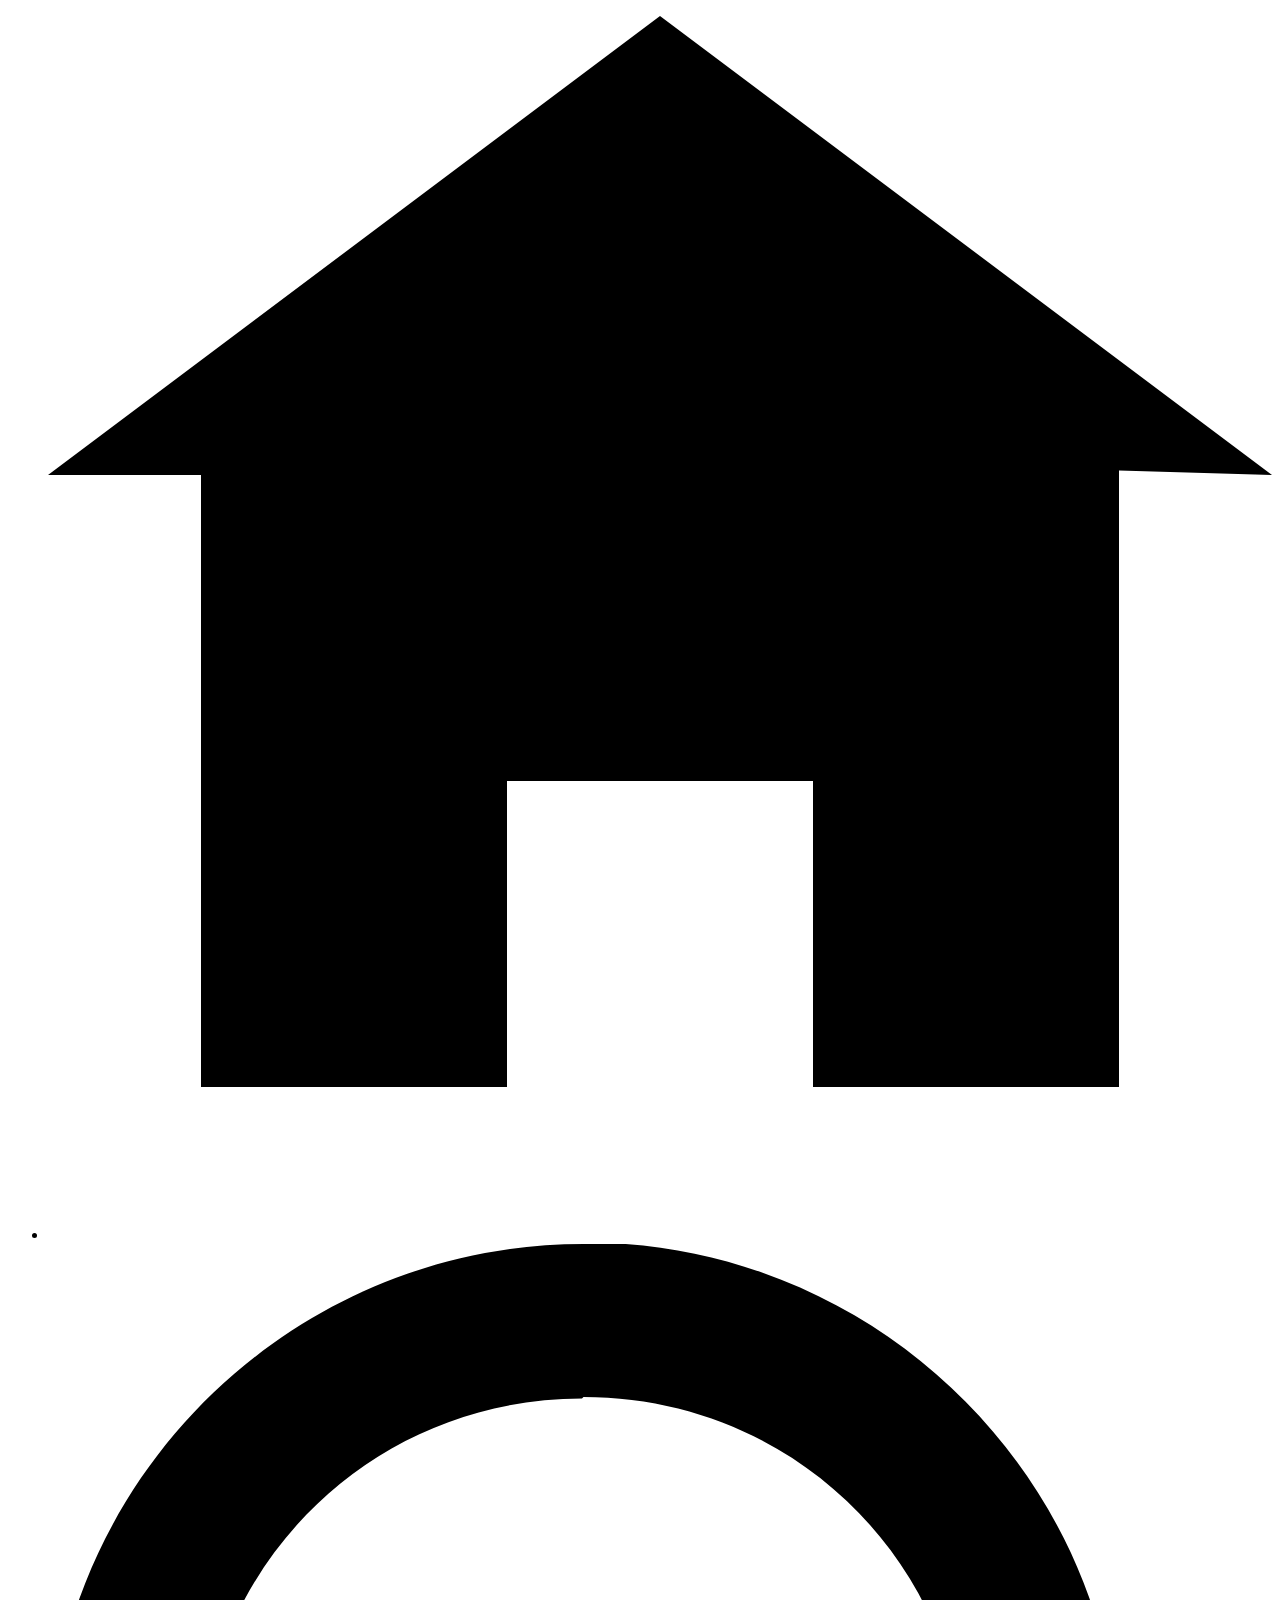
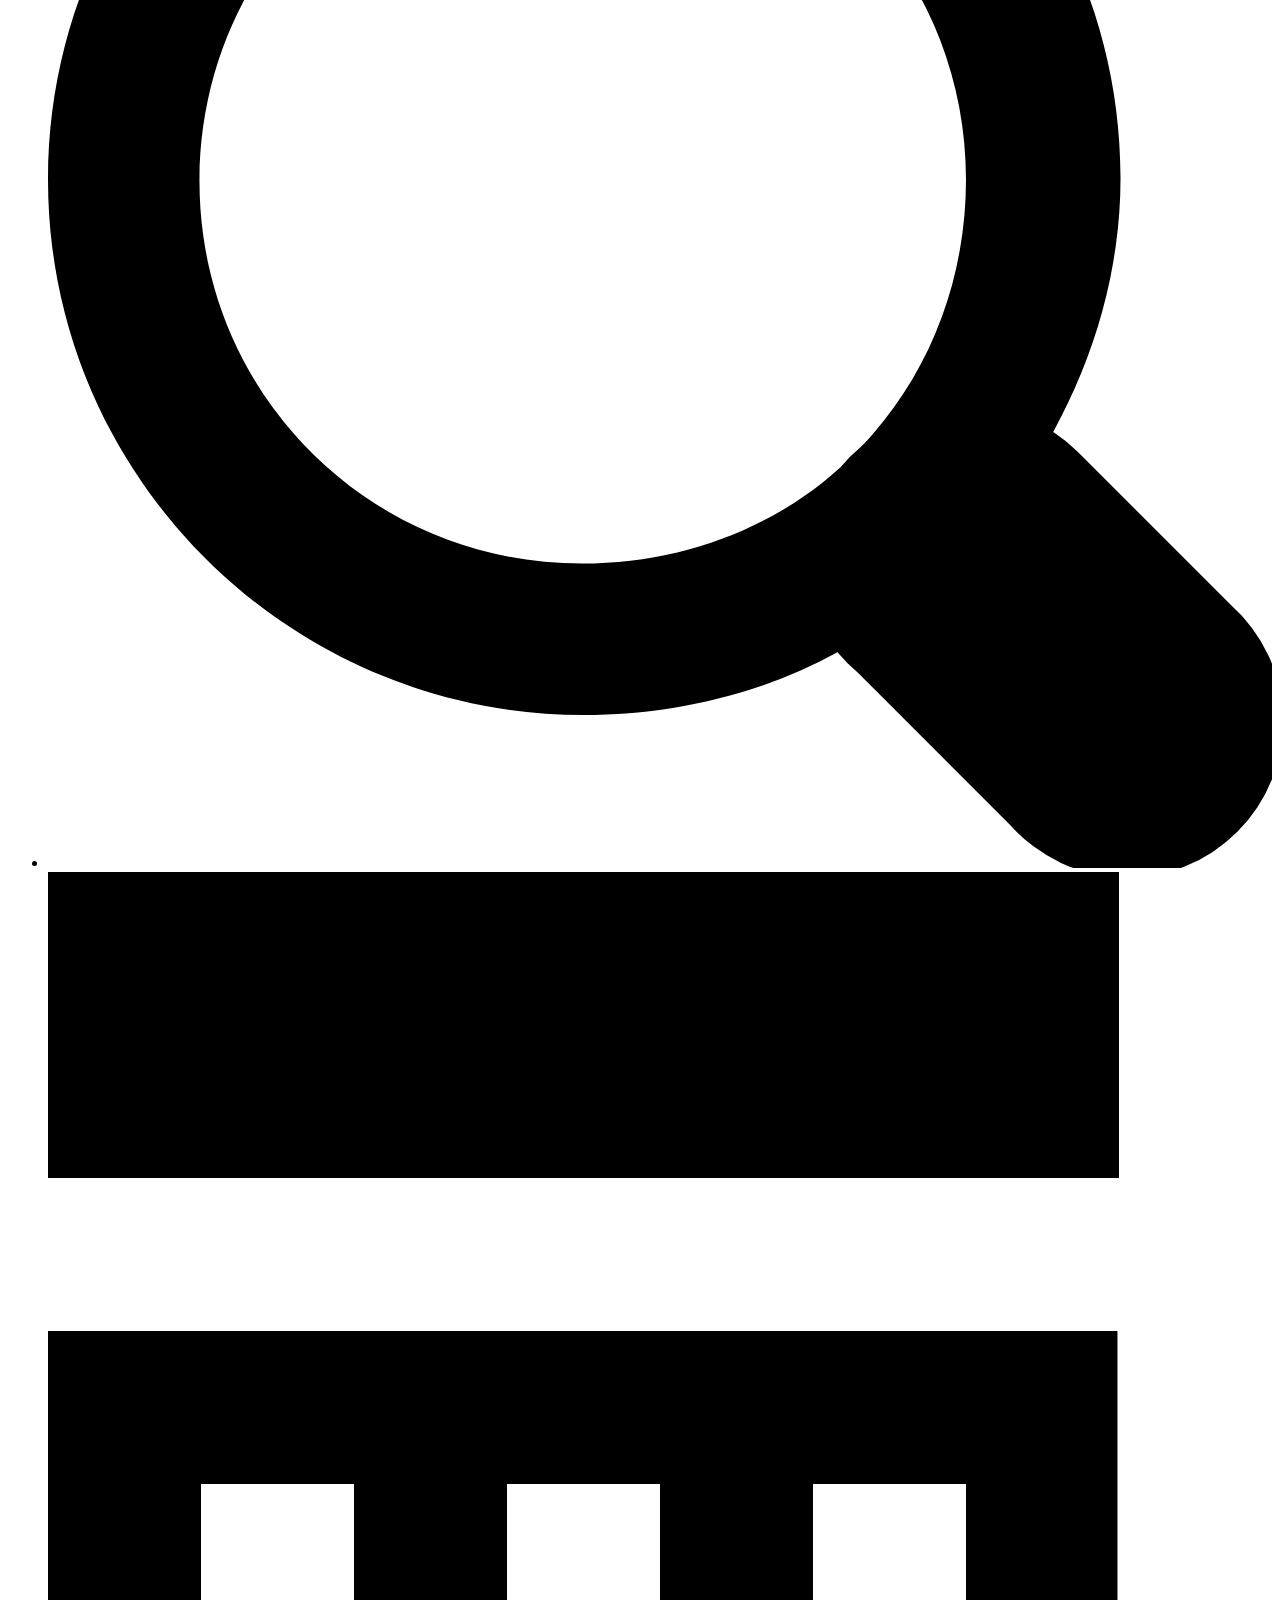
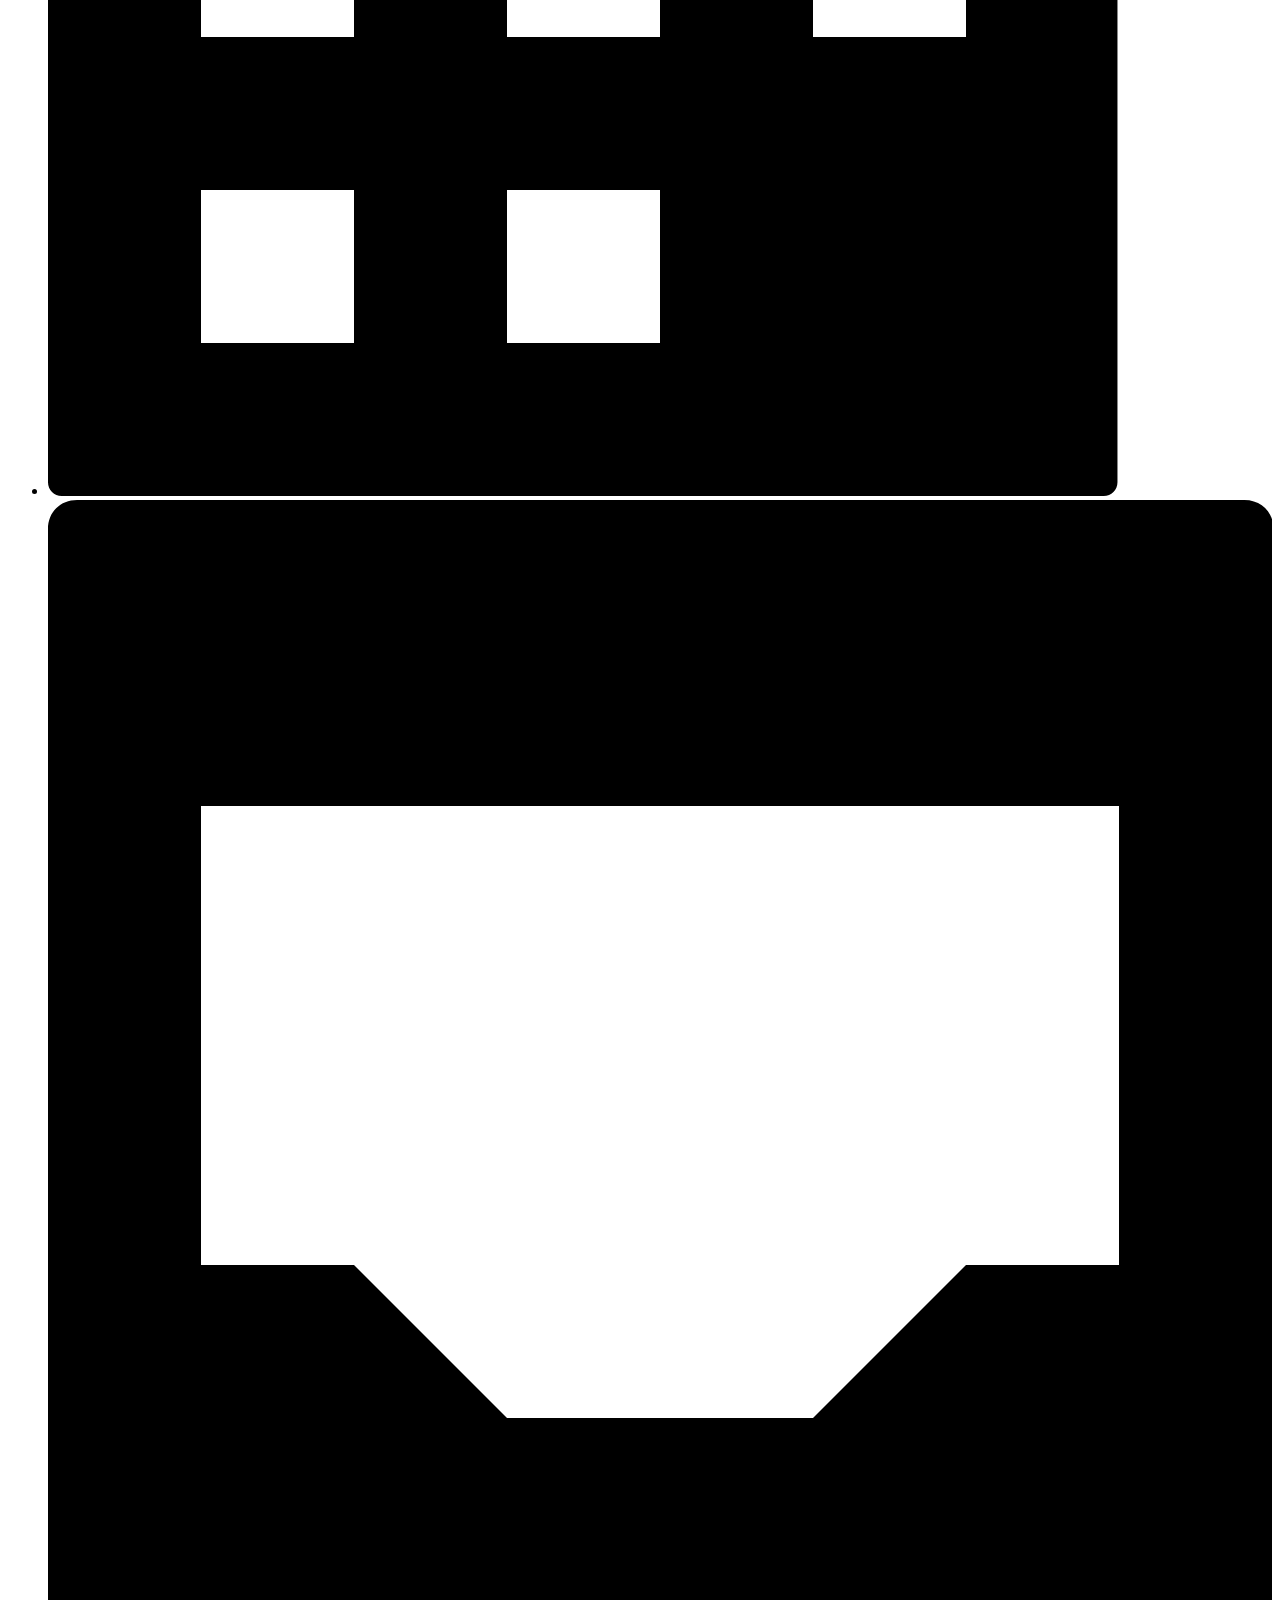
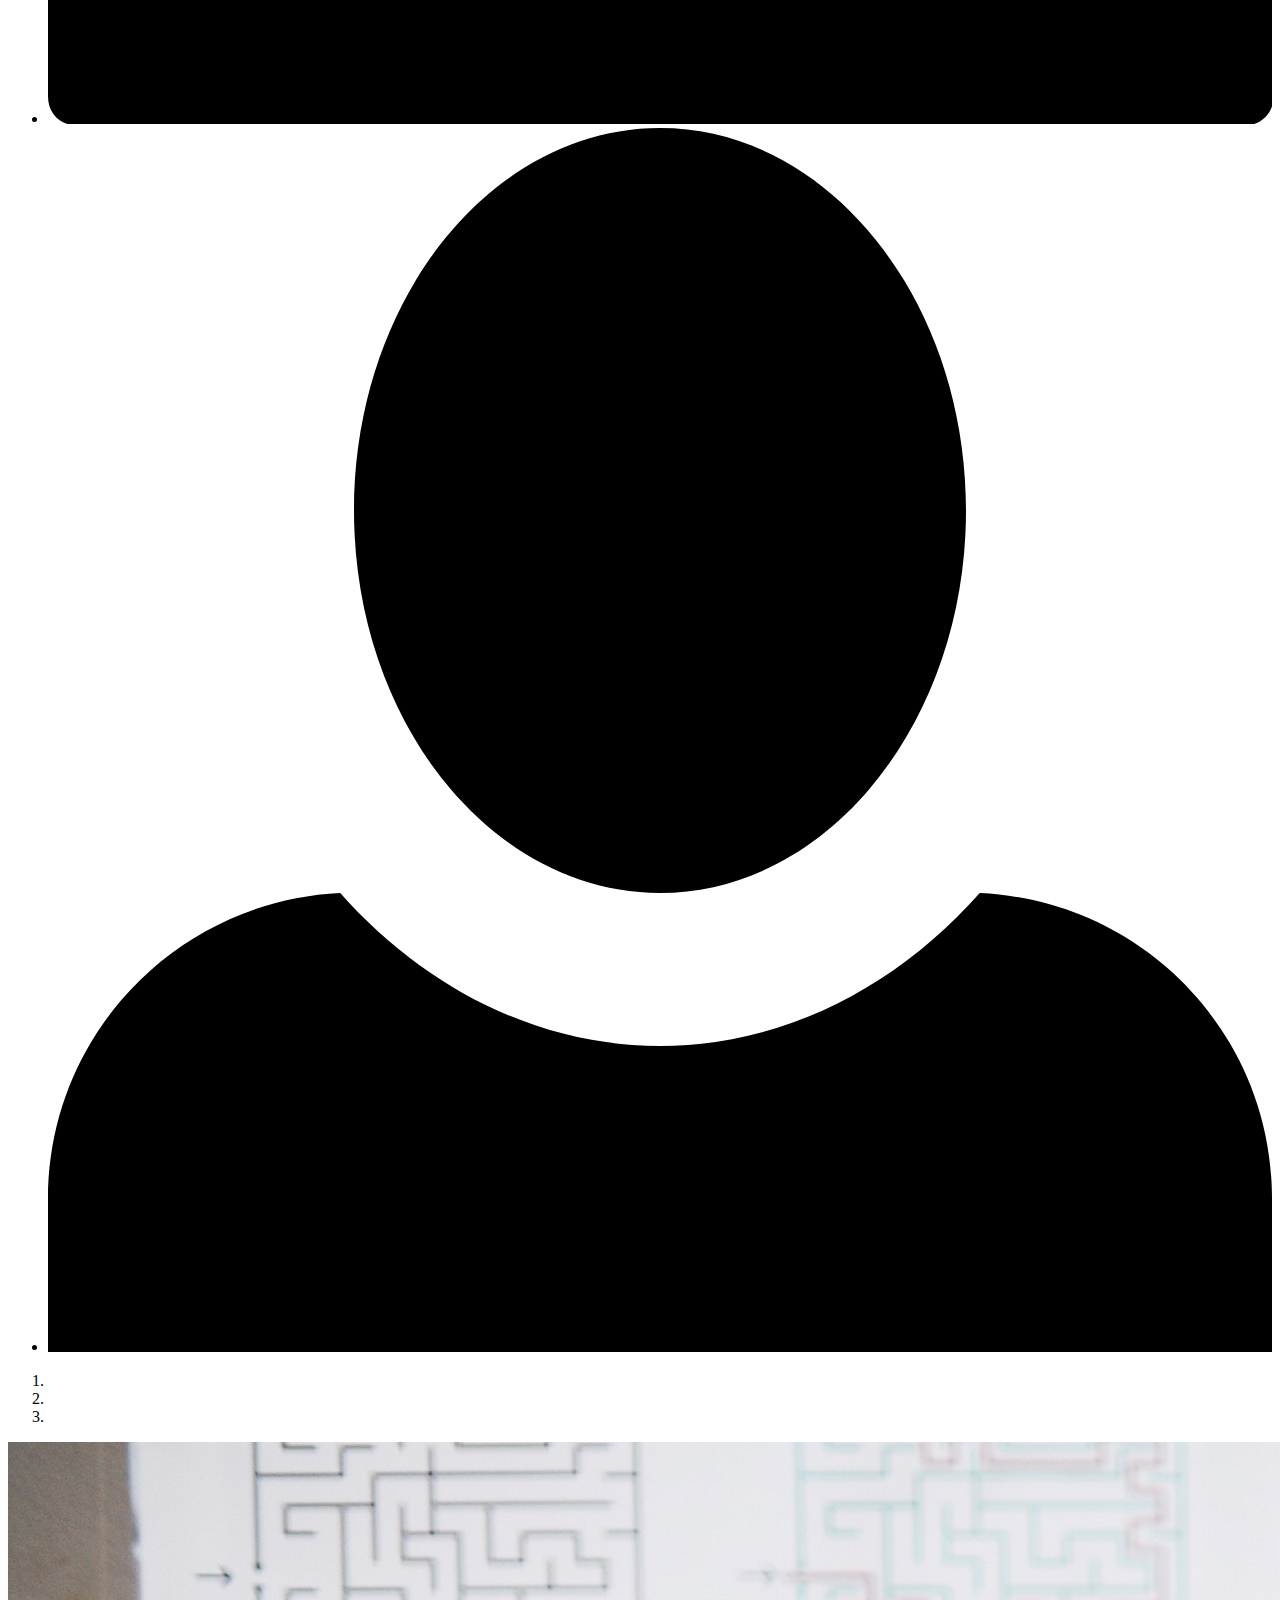
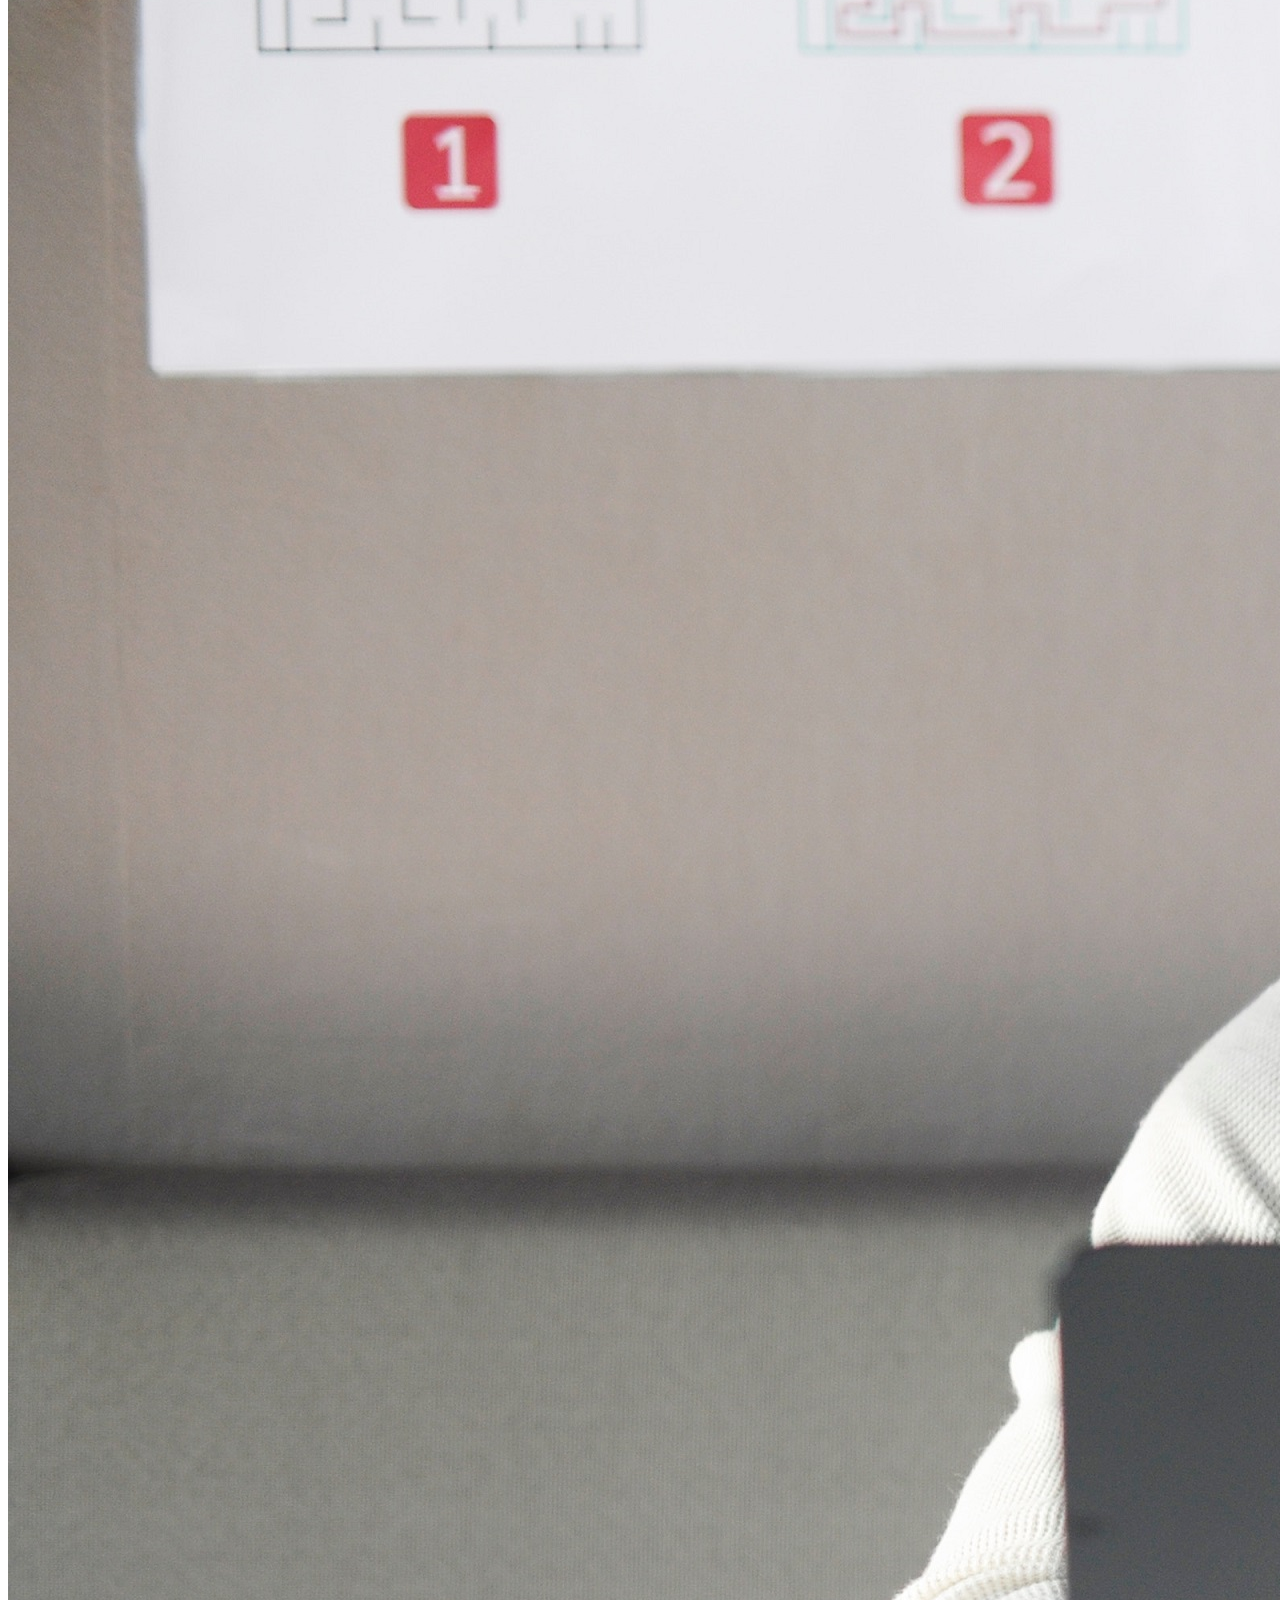
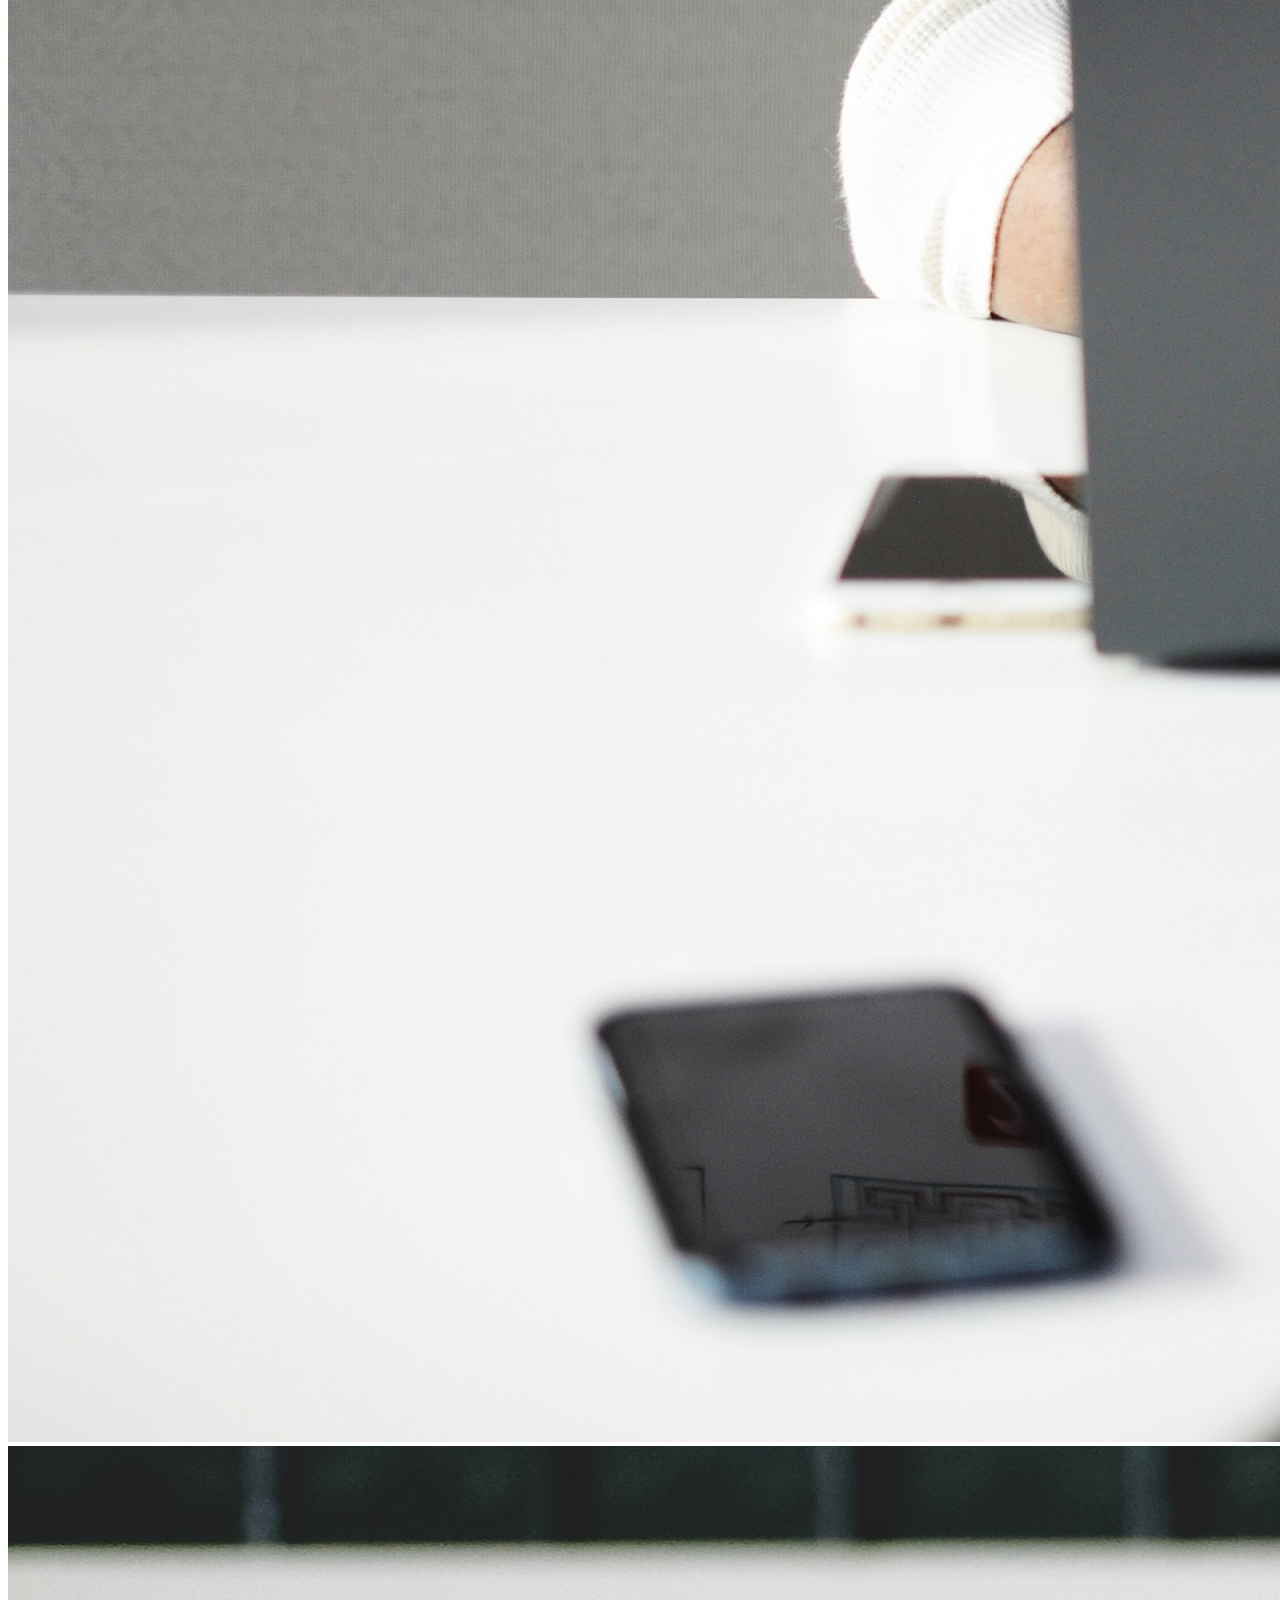
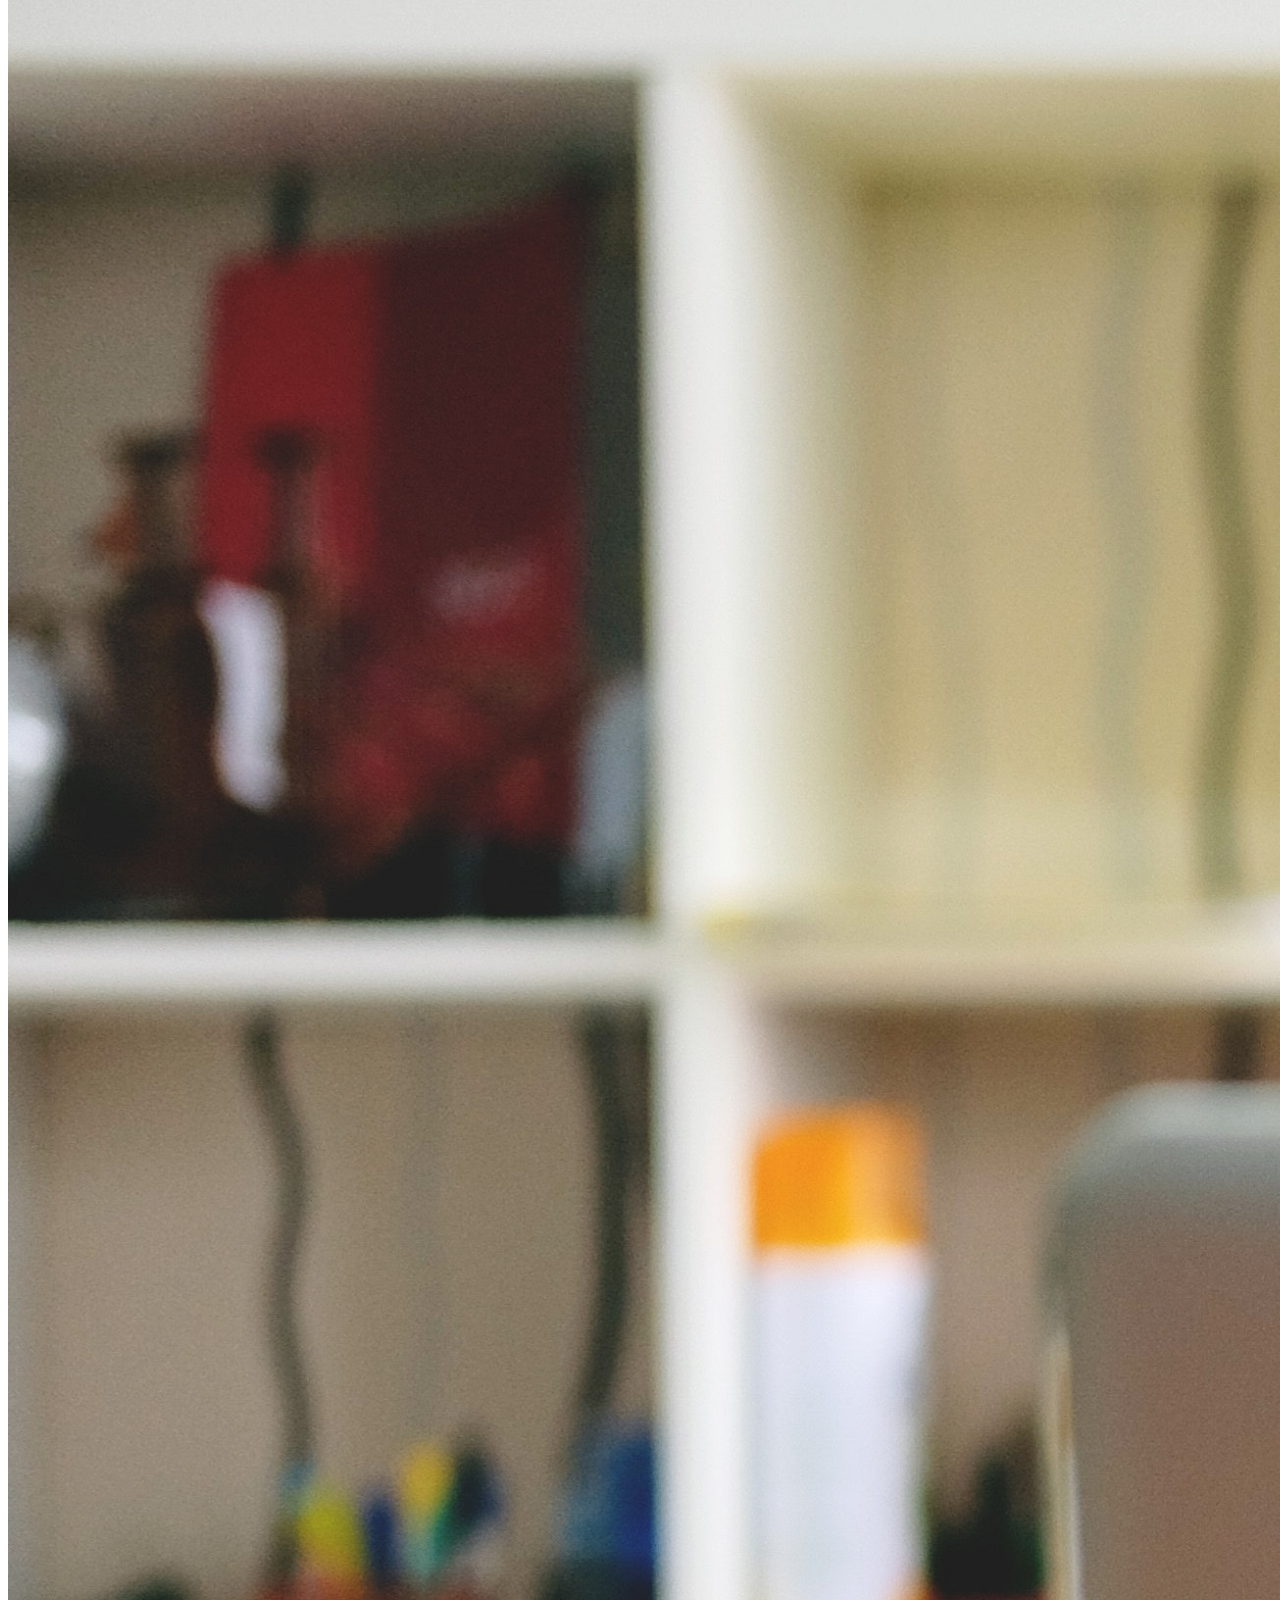
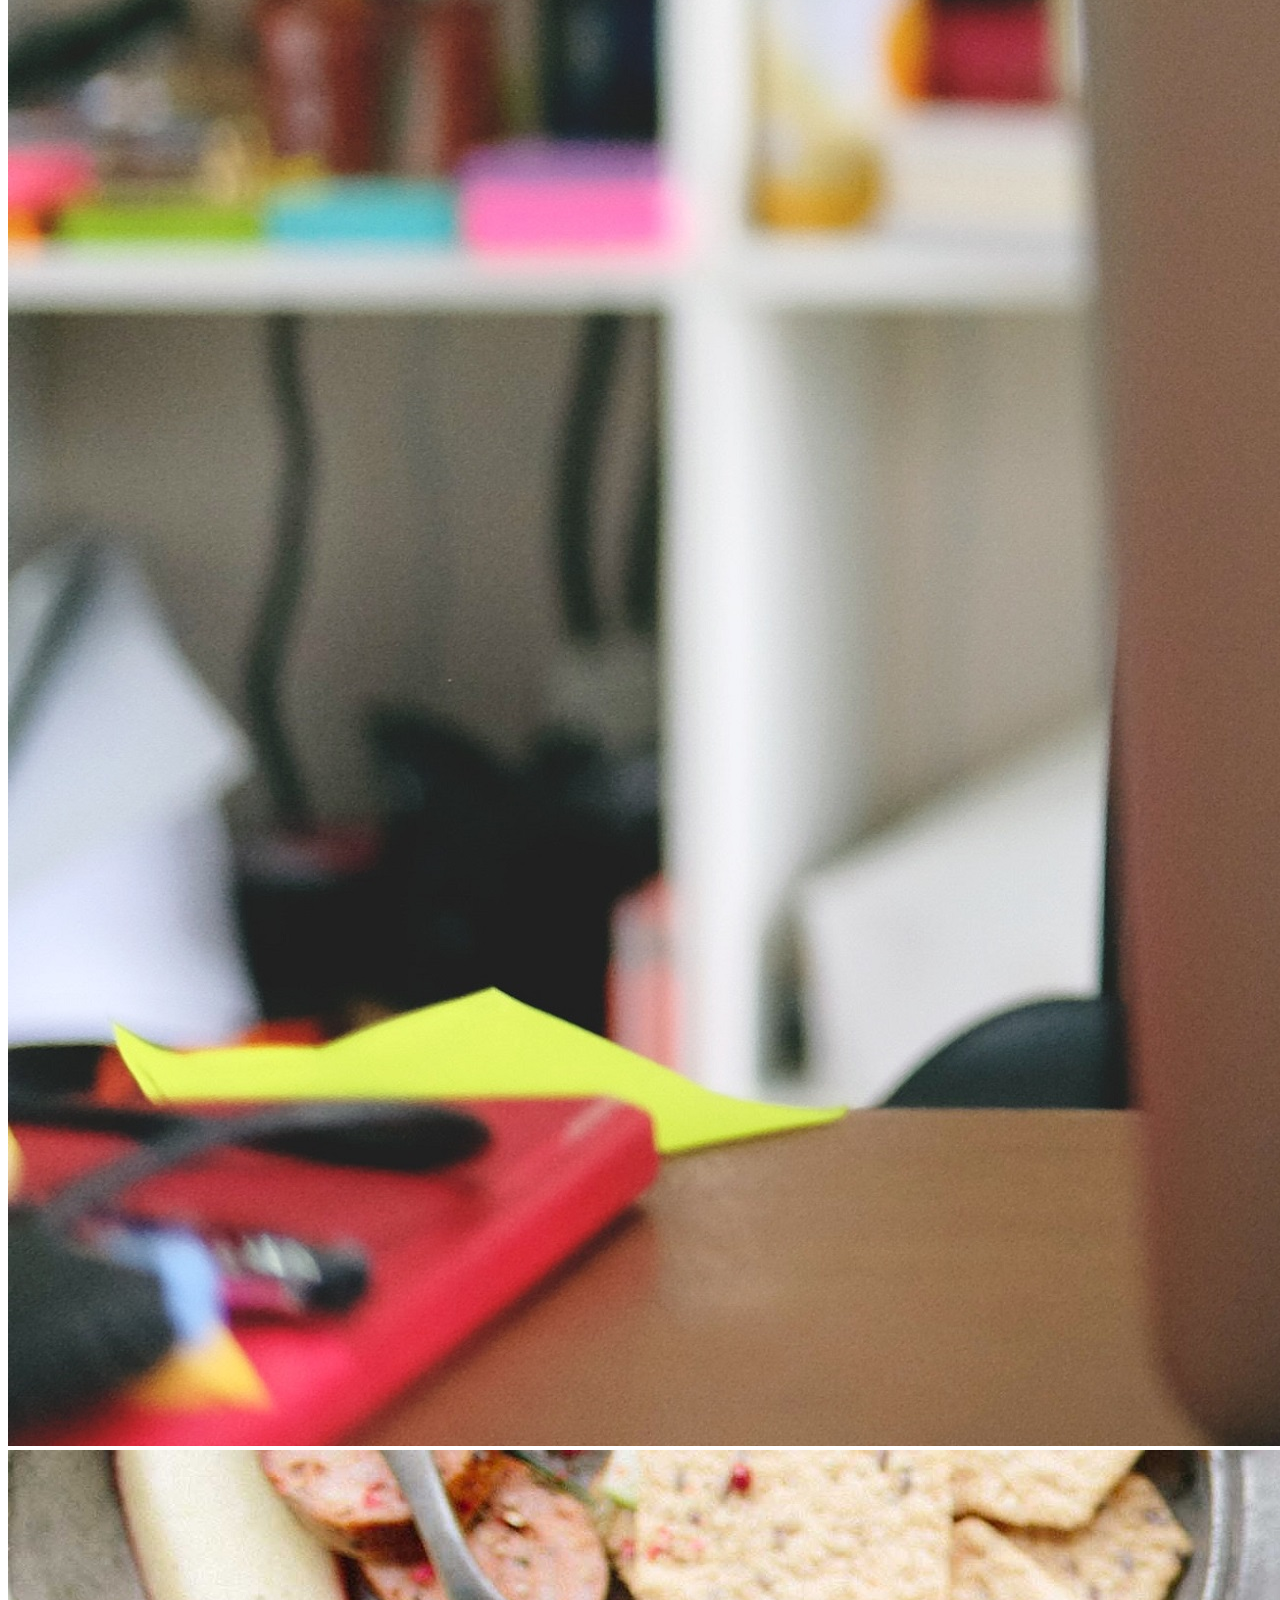
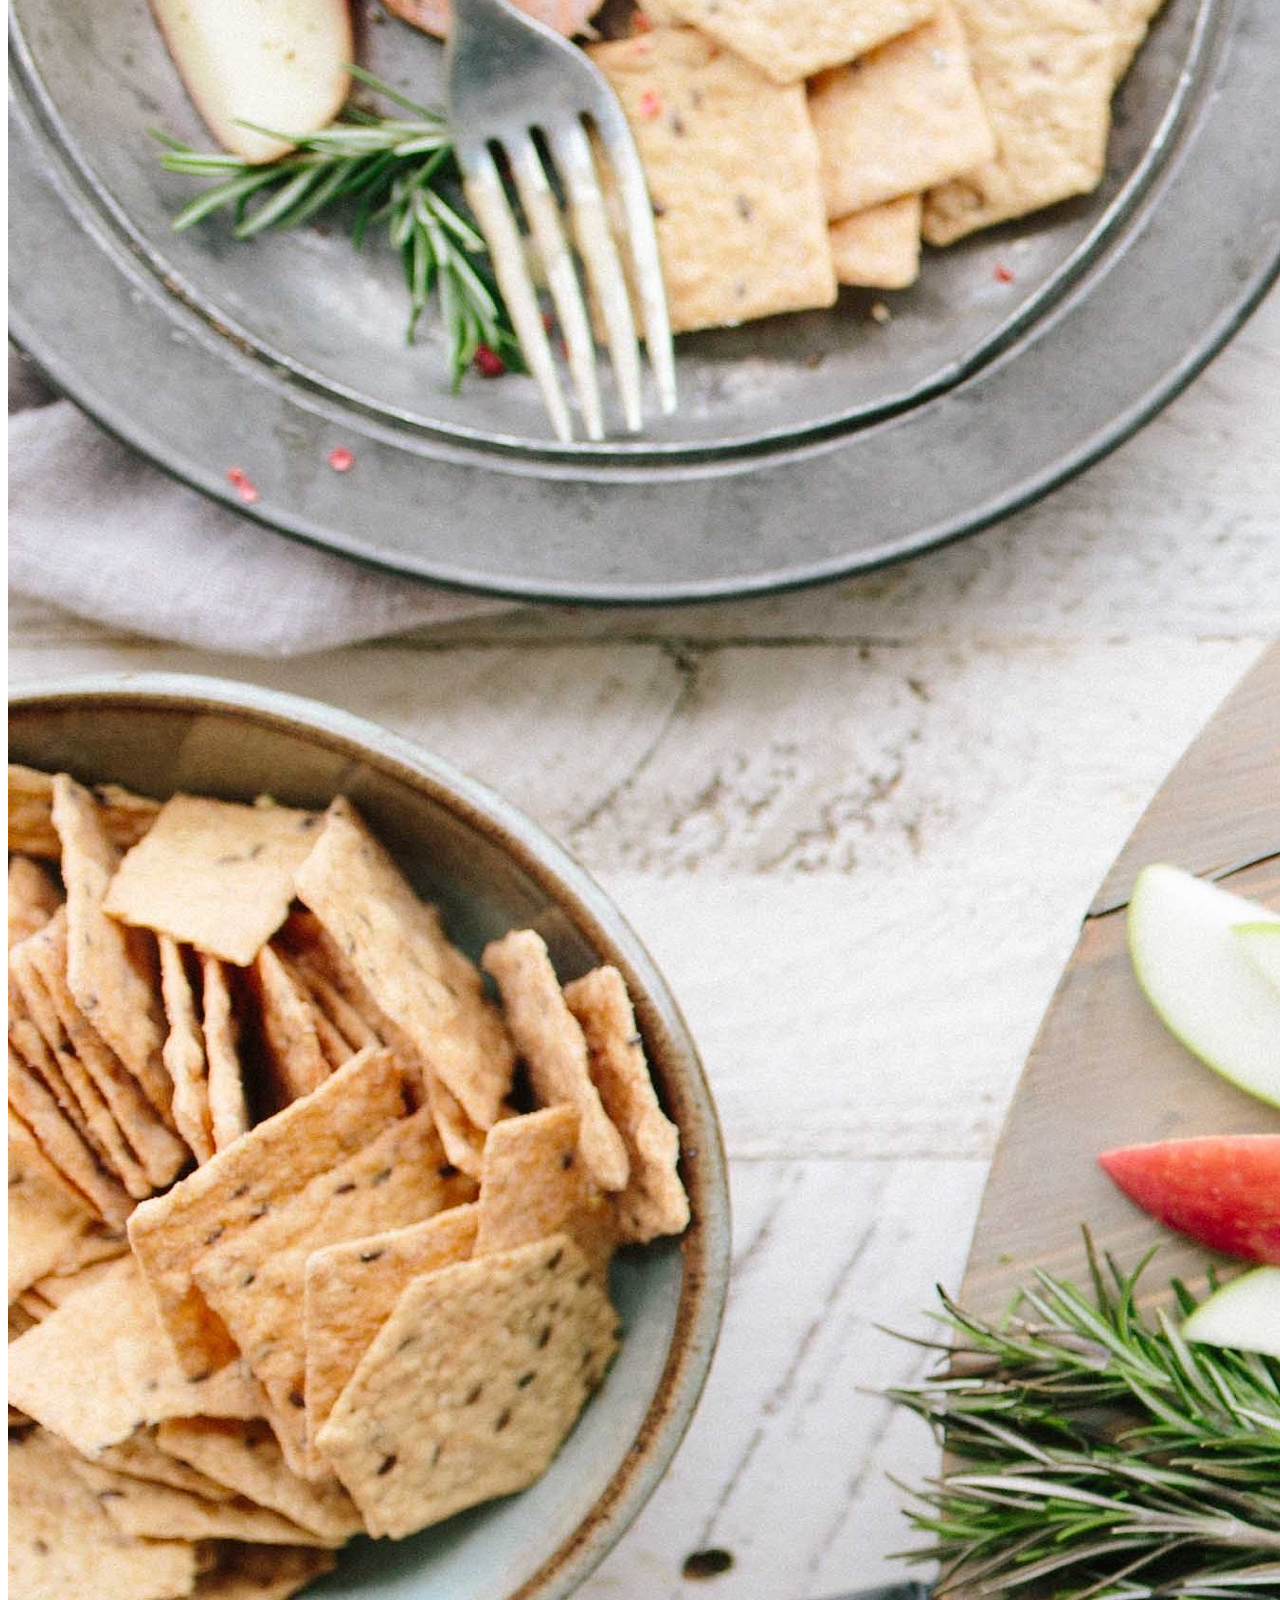
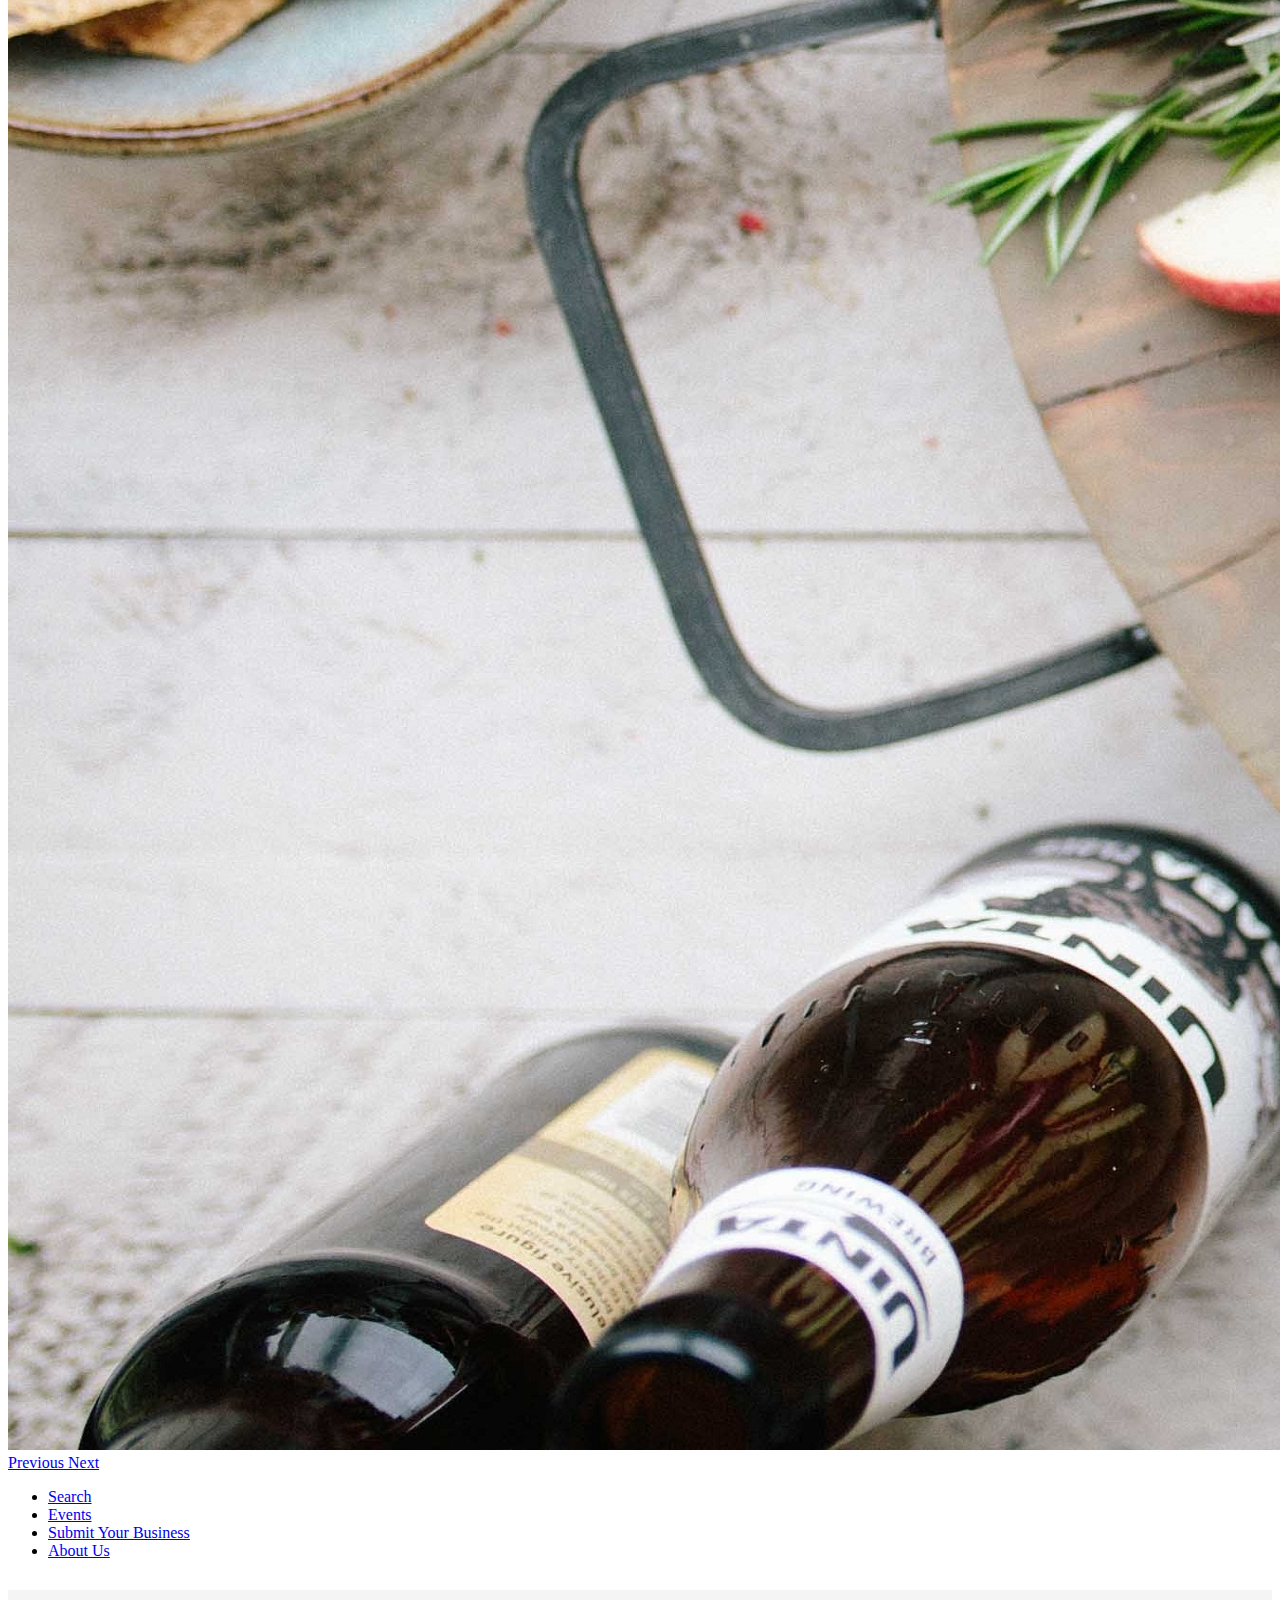
==== index.html @ 7d07475c "removed container in footer" ====
<!DOCTYPE html>
<html>
<head>
	<title>561 Buy PoC</title>
	<meta charset="utf-8">
	<meta name="viewport" content="width=device-width, initial-scale=1, shrink-to-fit=no">
	
	<!-- Bootstrap CSS -->
	<link rel="stylesheet" href="https://maxcdn.bootstrapcdn.com/bootstrap/4.0.0-beta.2/css/bootstrap.min.css" integrity="sha384-PsH8R72JQ3SOdhVi3uxftmaW6Vc51MKb0q5P2rRUpPvrszuE4W1povHYgTpBfshb" crossorigin="anonymous">
	<!-- manual CSS -->
	<link rel="stylesheet" href="styles.css">
</head>
<body>
	<!-- XS navigation bar -->
	<ul class="nav nav-pills nav-fill">
		<li class="nav-item">
			<a class="nav-link active" href="index.html"><img src="/images/home.svg" width="100%" alt="HOME"></a>
		</li>
		<li class="nav-item">
			<a class="nav-link" href="search.html"><img src="/images/magnifying-glass.svg" width="100%" alt="SEARCH"></a>
		</li>
		<li class="nav-item">
			<a class="nav-link" href="events.html"><img src="/images/calendar.svg" width="100%" alt="EVENTS"></a>
		</li>
		<li class="nav-item">
			<a class="nav-link" href="submit.html"><img src="/images/inbox.svg" width="100%" alt="SUBMIT"></a>
		</li>
		<li class="nav-item">
			<a class="nav-link" href="about.html"><img src="/images/person.svg" width="100%" alt="ABOUT"></a>
		</li>
	</ul>
	
	<!--MED? size navigation menu
	<ul class="nav nav-pills nav-fill">
		<li class="nav-item">
			<a class="nav-link active" href="#">HOME</a>
		</li>
		<li class="nav-item">
			<a class="nav-link" href="#">SEARCH</a>
		</li>
		<li class="nav-item">
			<a class="nav-link" href="#">EVENTS</a>
		</li>
		<li class="nav-item">
			<a class="nav-link" href="#">SUBMIT YOUR BUSINESS</a>
		</li>
		<li class="nav-item">
			<a class="nav-link" href="#">ABOUT US</a>
		</li>
	</ul>
	END MED size navigation menu !-->
	
	<!-- carousel -->
	<div id="carouselExampleIndicators" class="carousel slide" data-ride="carousel">
		<ol class="carousel-indicators">
			<li data-target="#carouselExampleIndicators" data-slide-to="0" class="active"></li>
			<li data-target="#carouselExampleIndicators" data-slide-to="1"></li>
			<li data-target="#carouselExampleIndicators" data-slide-to="2"></li>
		</ol>
		<div class="carousel-inner">
			<div class="carousel-item active">
				<img class="d-block w-100" src="/images/rawpixel-com-296621.jpg" alt="First slide">
			</div>
			<div class="carousel-item">
				<img class="d-block w-100" src="/images/firza-pratama-437843.jpg" alt="Second slide">
			</div>
			<div class="carousel-item">
				<img class="d-block w-100" src="/images/brooke-lark-200721.jpg" alt="Third slide">
			</div>
		</div>
		<a class="carousel-control-prev" href="#carouselExampleIndicators" role="button" data-slide="prev">
		<span class="carousel-control-prev-icon" aria-hidden="true"></span>
		<span class="sr-only">Previous</span>
	  </a>
		<a class="carousel-control-next" href="#carouselExampleIndicators" role="button" data-slide="next">
		<span class="carousel-control-next-icon" aria-hidden="true"></span>
		<span class="sr-only">Next</span>
	  </a>
	</div>
	
	<!-- vertical mobile navigation -->
	<ul class="nav nav-pills flex-column">
		<li class="nav-item">
			<a class="nav-link" href="search.html">Search</a>
		</li>
		<li class="nav-item">
			<a class="nav-link" href="events.html">Events</a>
		</li>
		<li class="nav-item">
			<a class="nav-link" href="submit.html">Submit Your Business</a>
		</li>
		<li class="nav-item">
			<a class="nav-link" href="about.html">About Us</a>
		</li>
	</ul>
	
	<footer class="footer">
		<span class="text-muted">By Lindsey Somerset &copy; 2017</span>
	</footer> 

	<!-- jQuery -->
	<script src="https://code.jquery.com/jquery-3.2.1.slim.min.js" integrity="sha384-KJ3o2DKtIkvYIK3UENzmM7KCkRr/rE9/Qpg6aAZGJwFDMVNA/GpGFF93hXpG5KkN" crossorigin="anonymous"></script>
	<!-- Popper.js -->
	<script src="https://cdnjs.cloudflare.com/ajax/libs/popper.js/1.12.3/umd/popper.min.js" integrity="sha384-vFJXuSJphROIrBnz7yo7oB41mKfc8JzQZiCq4NCceLEaO4IHwicKwpJf9c9IpFgh" crossorigin="anonymous"></script>
	<!-- Bootstrap JS -->
	<script src="https://maxcdn.bootstrapcdn.com/bootstrap/4.0.0-beta.2/js/bootstrap.min.js" integrity="sha384-alpBpkh1PFOepccYVYDB4do5UnbKysX5WZXm3XxPqe5iKTfUKjNkCk9SaVuEZflJ" crossorigin="anonymous"></script>
</body>
</html>
---- styles.css ----
.footer {
	background-color: #f5f5f5;
	bottom: 0;
	height: 40px;
	line-height: 40px;
	margin-top: 30px;
	text-align: center;
	width: 100%;
}
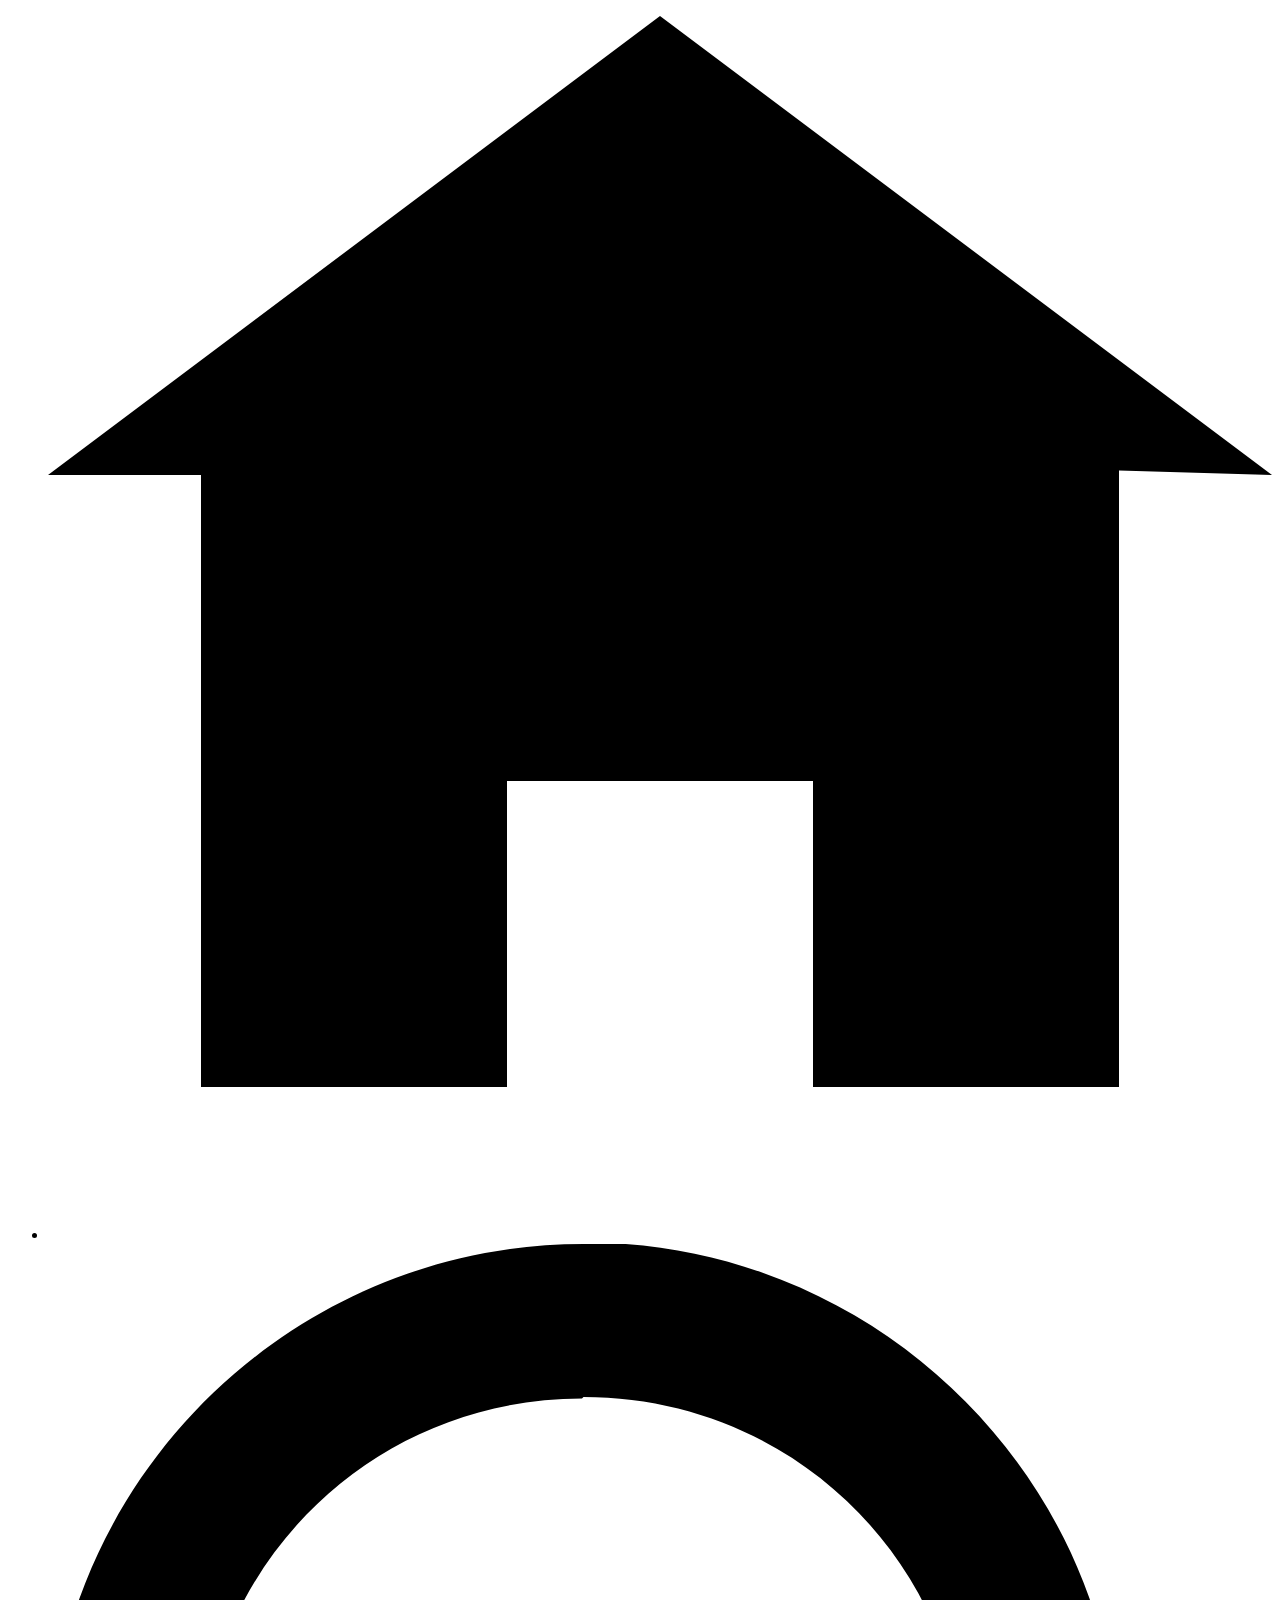
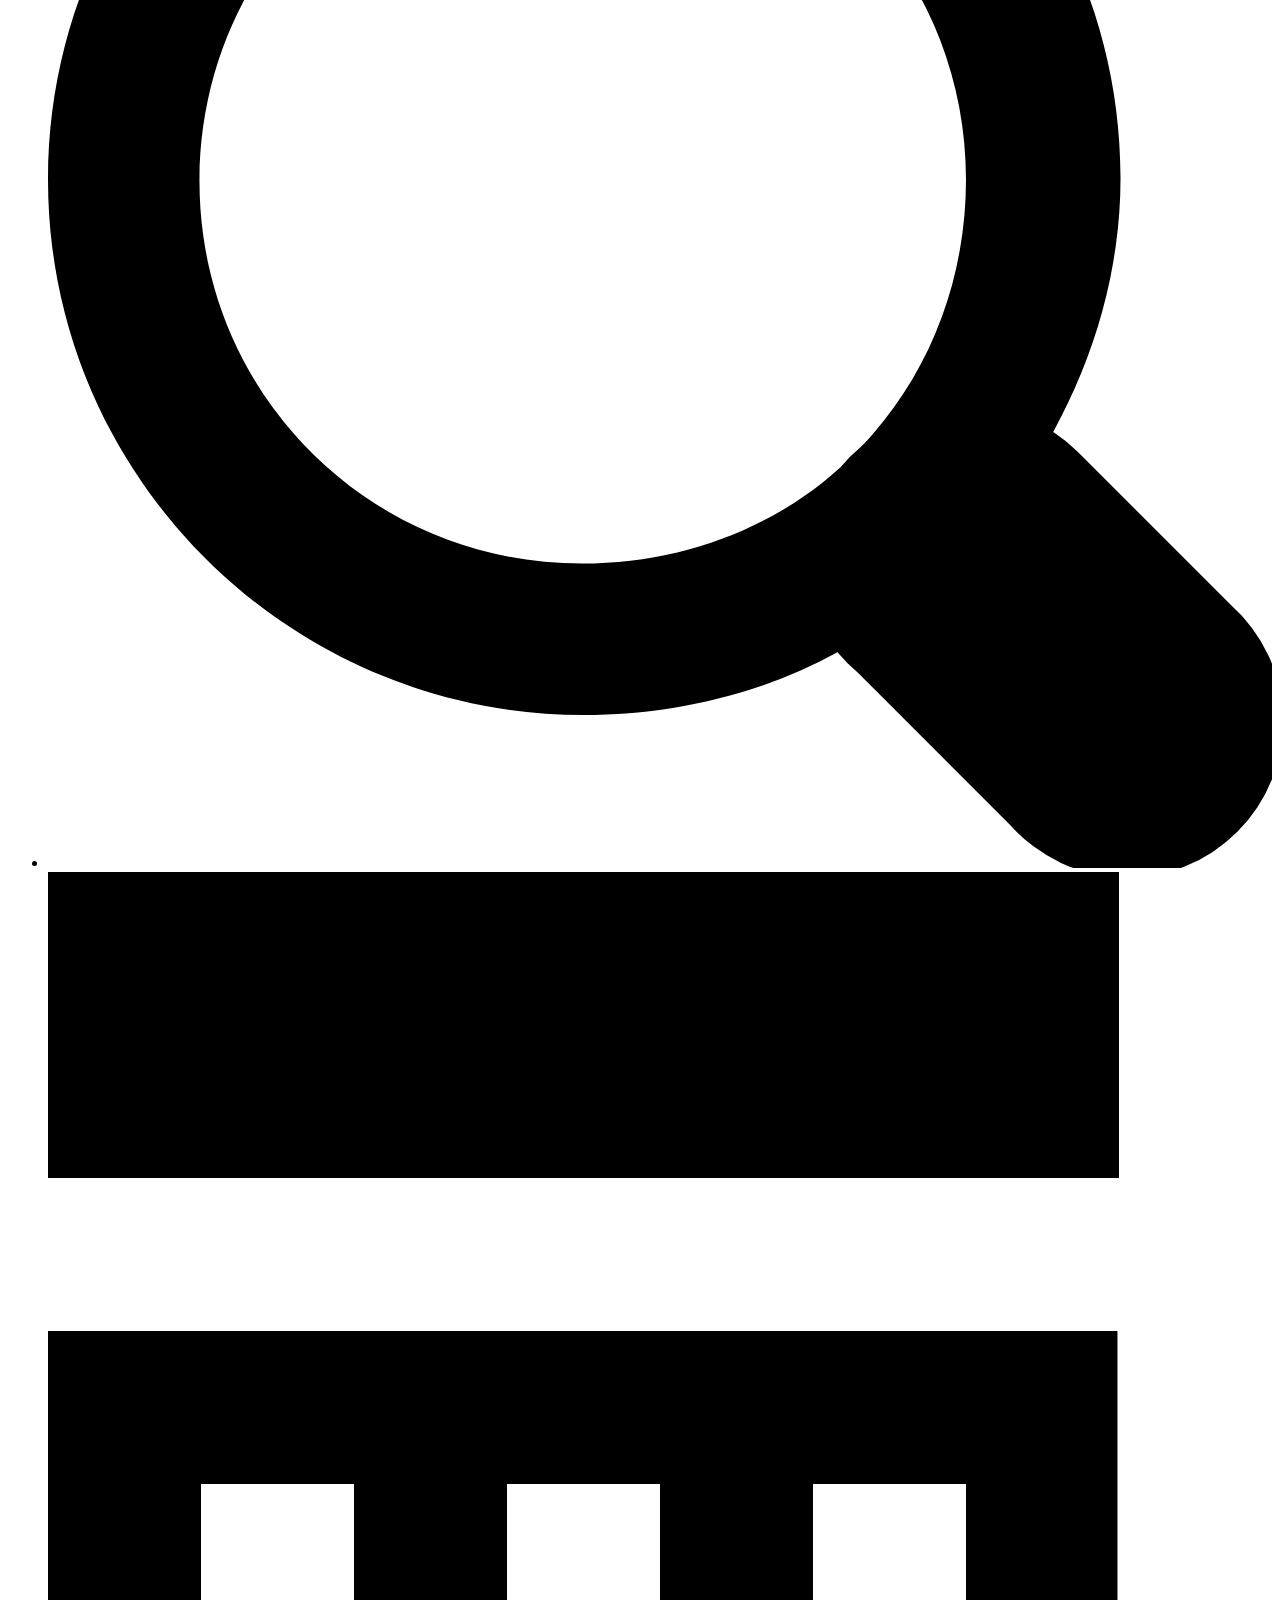
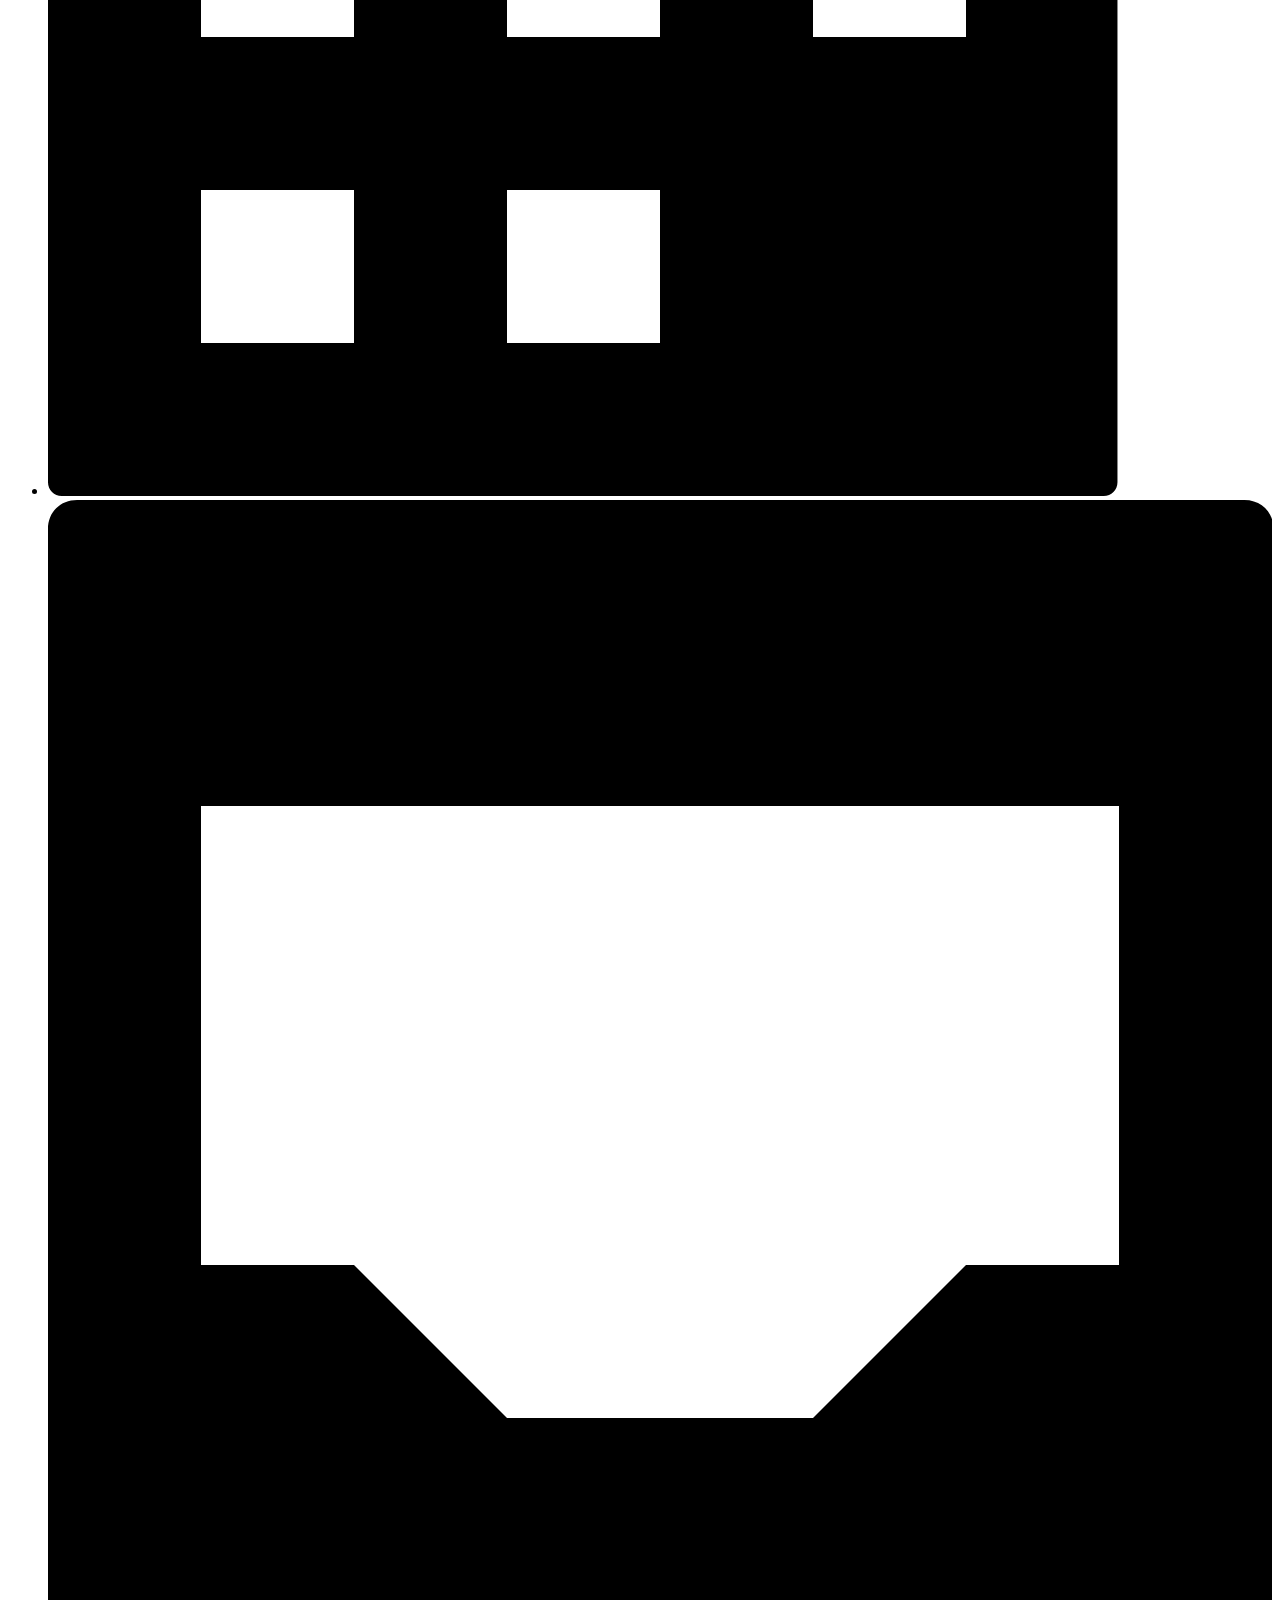
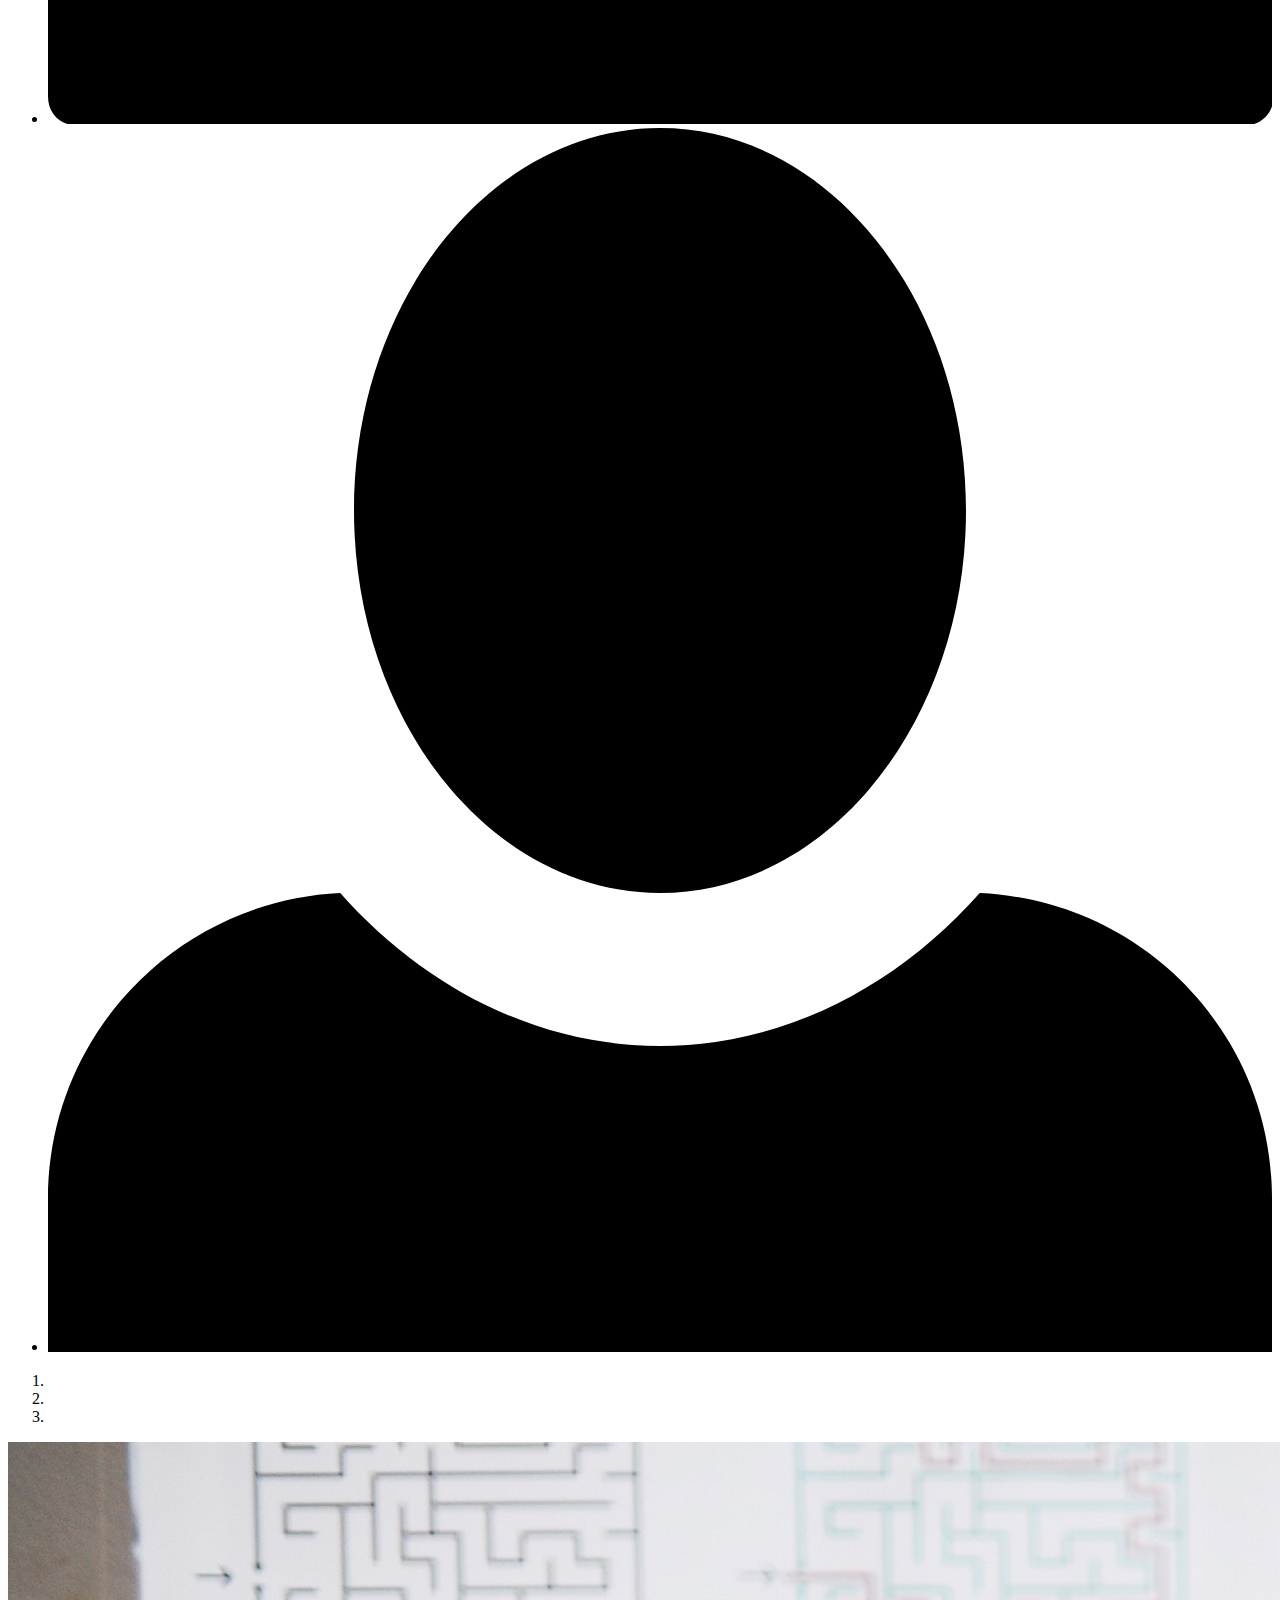
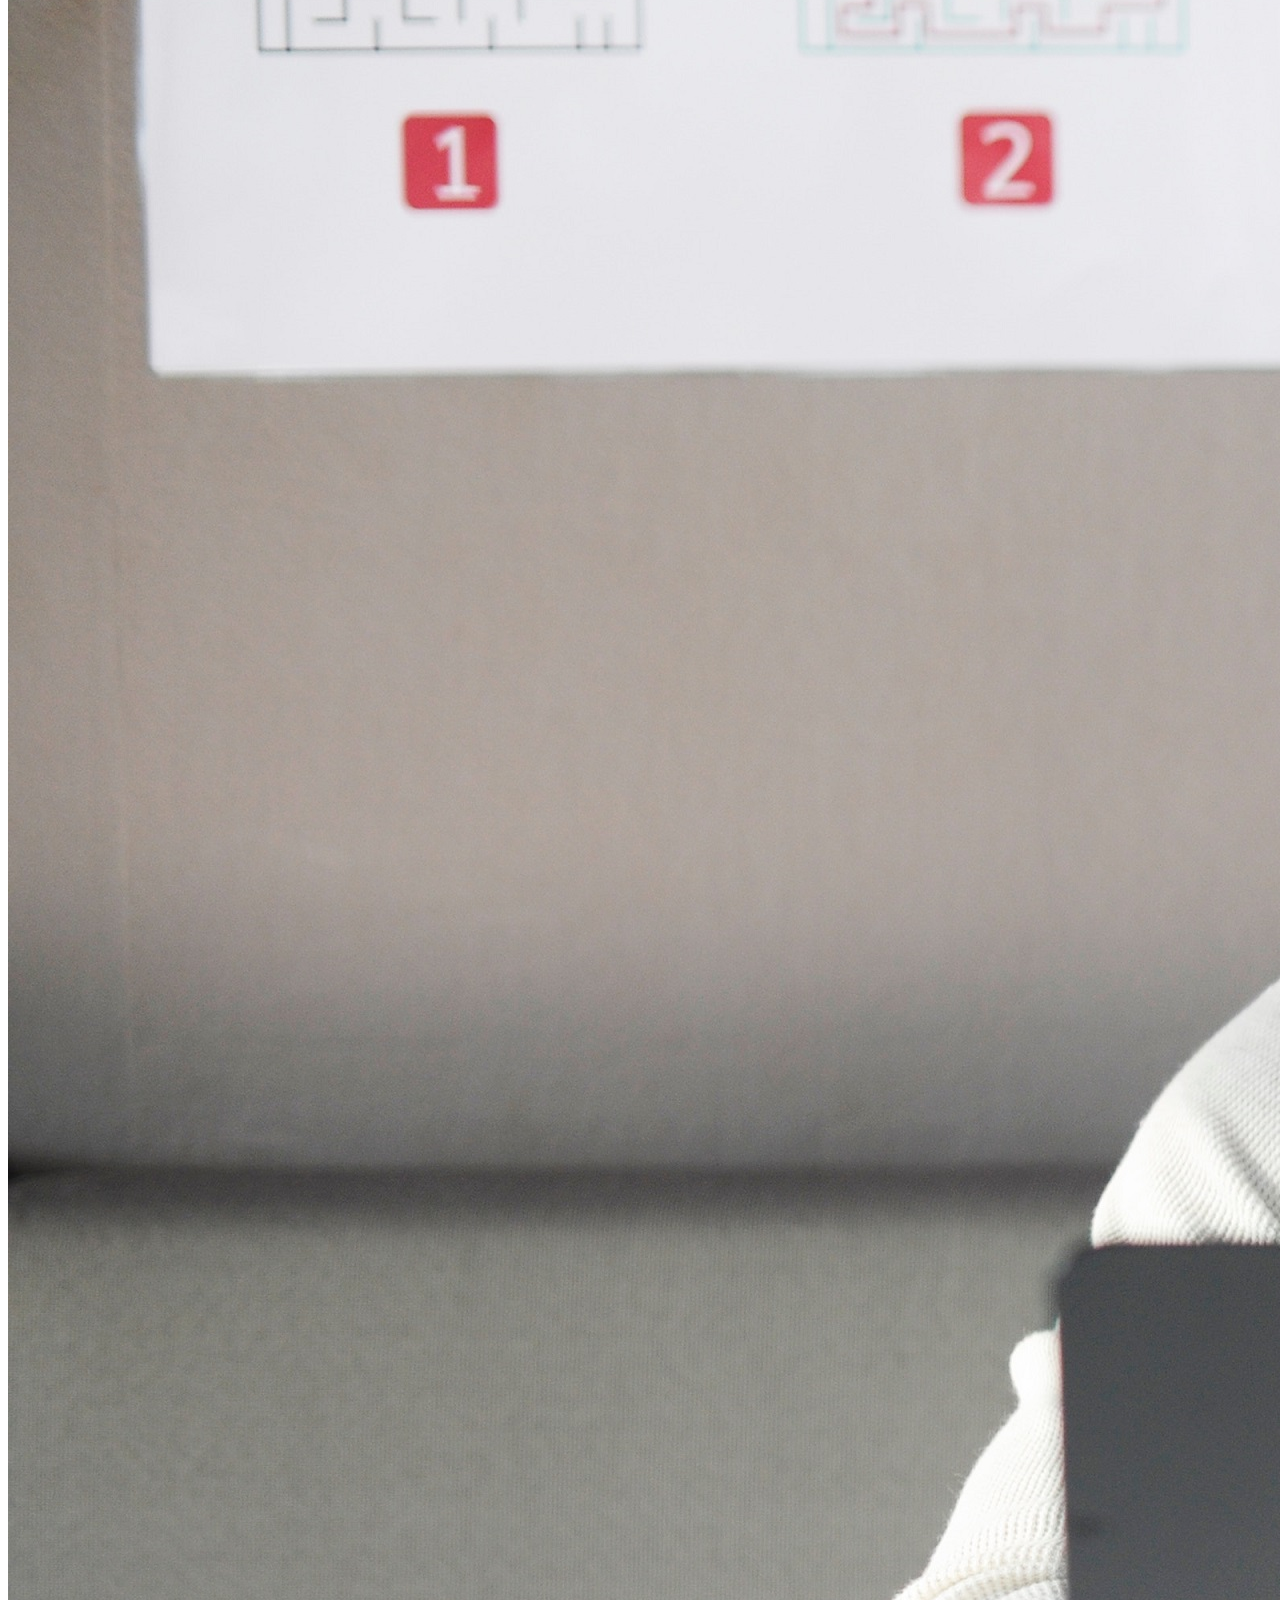
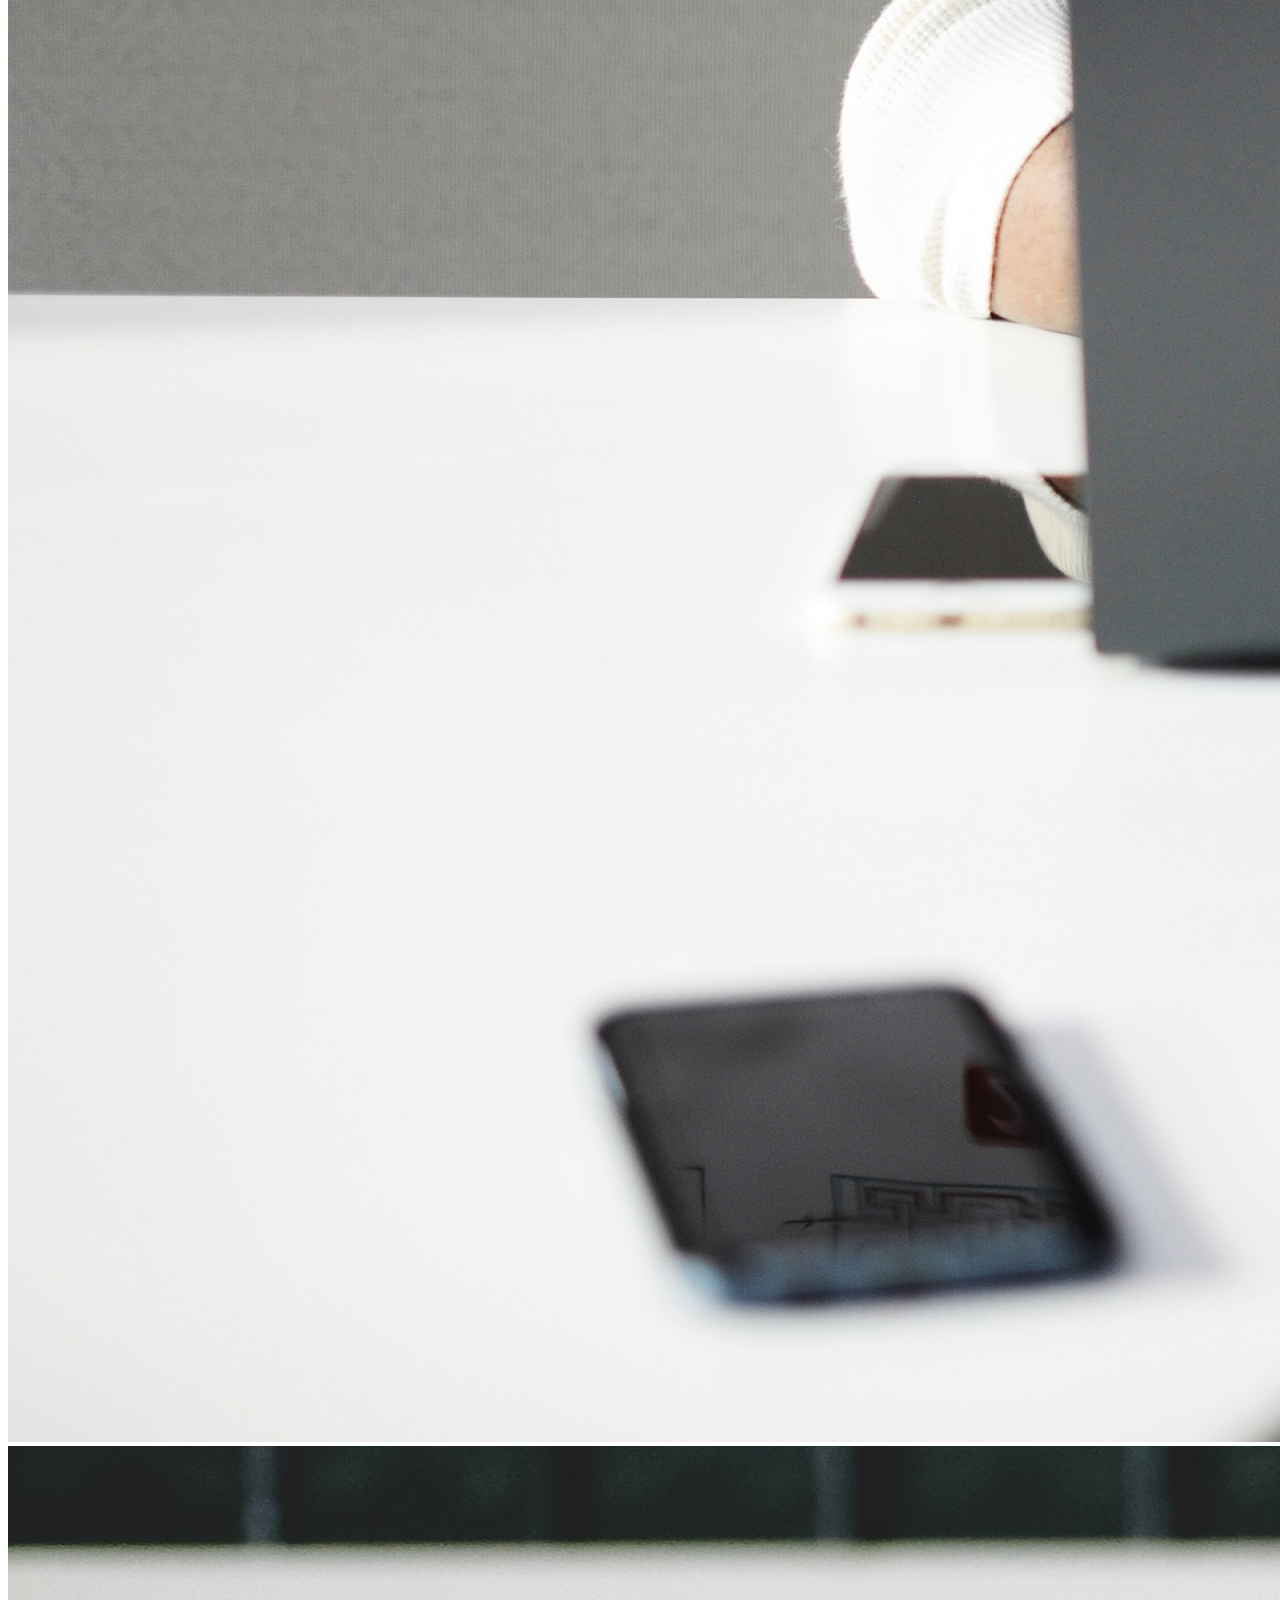
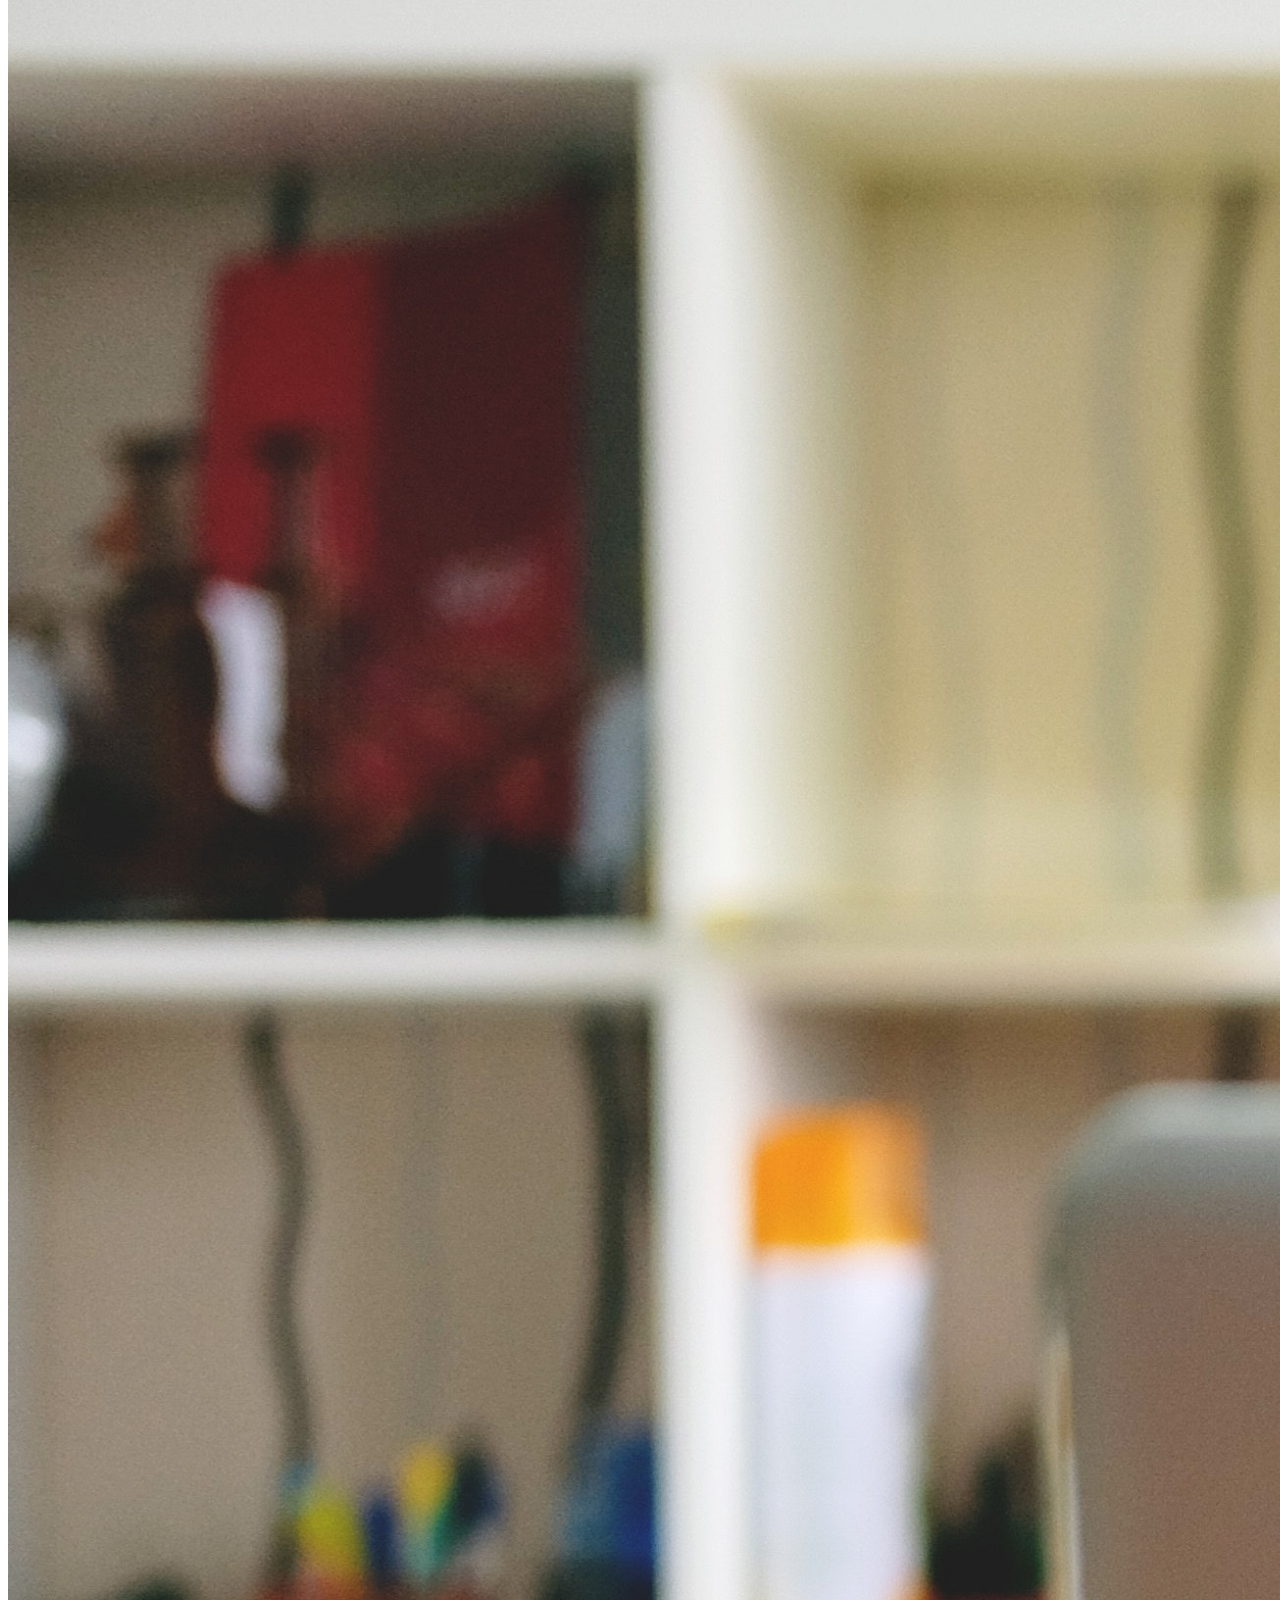
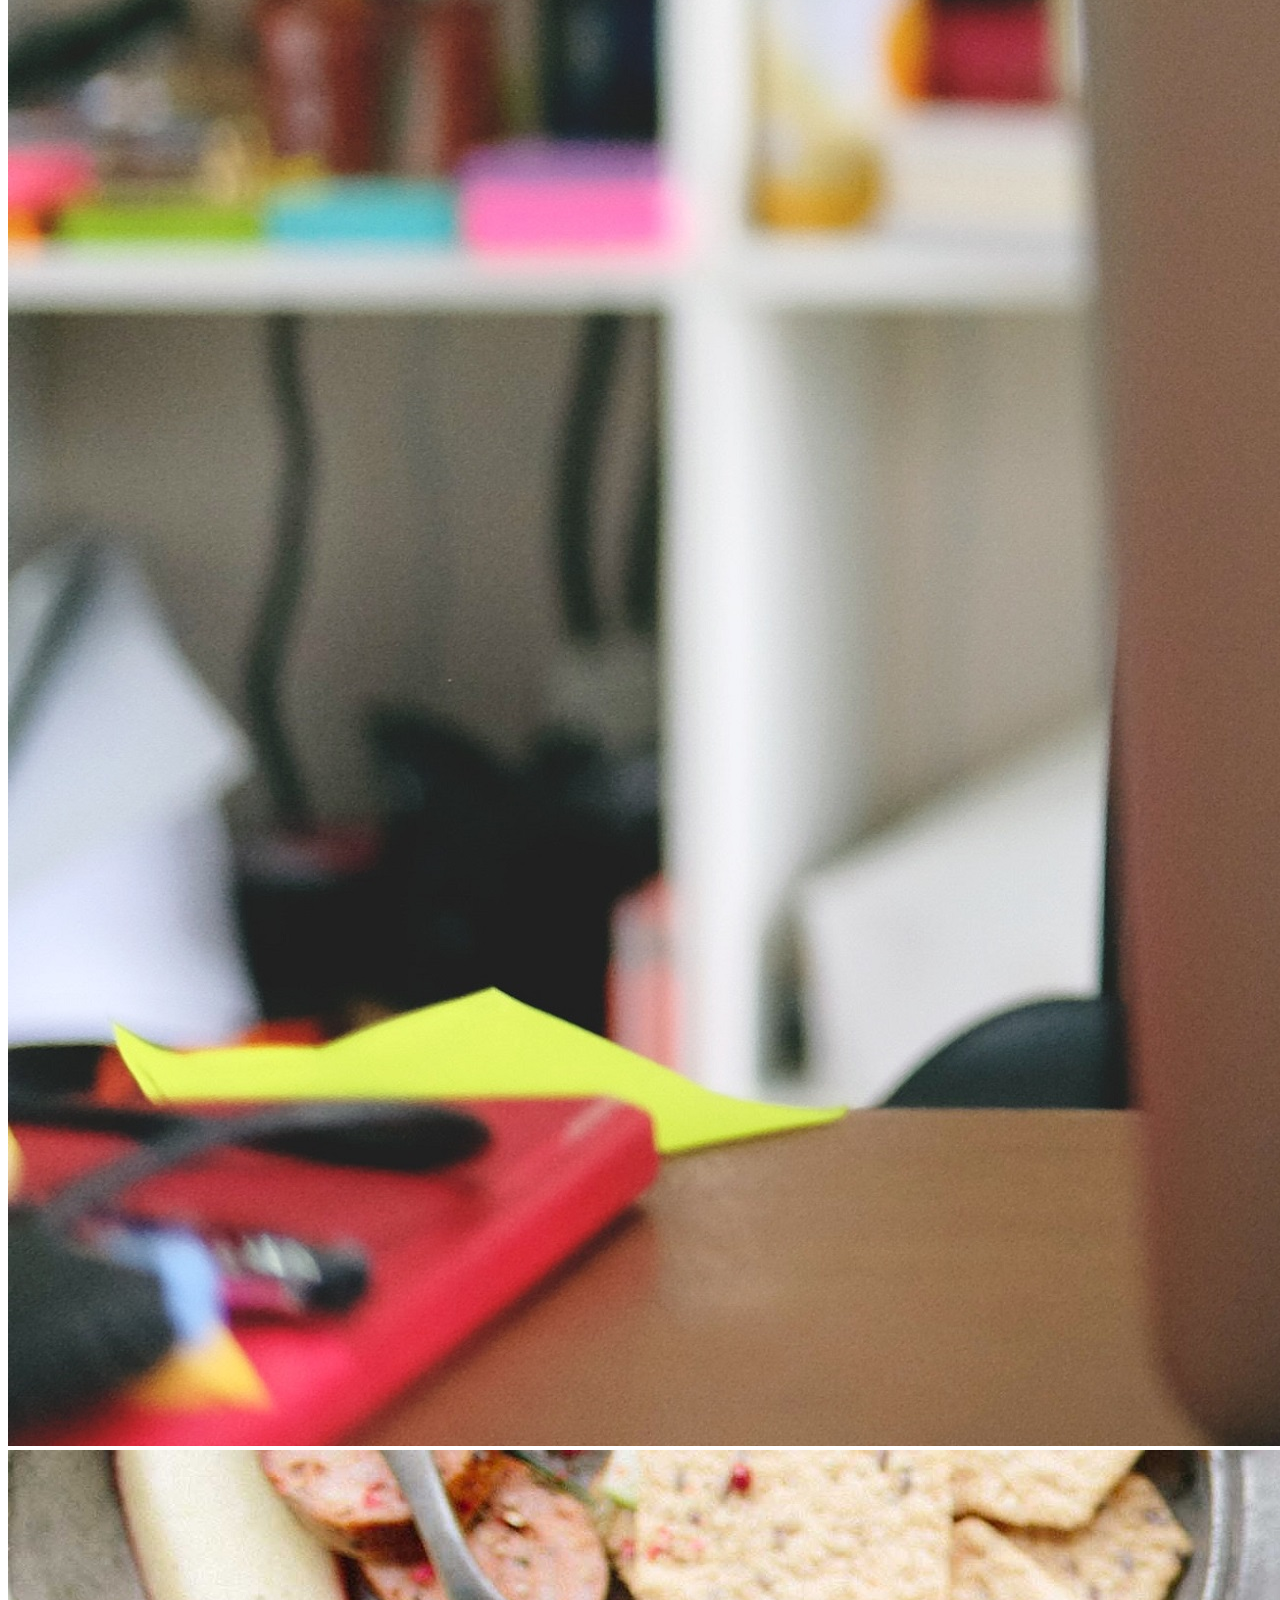
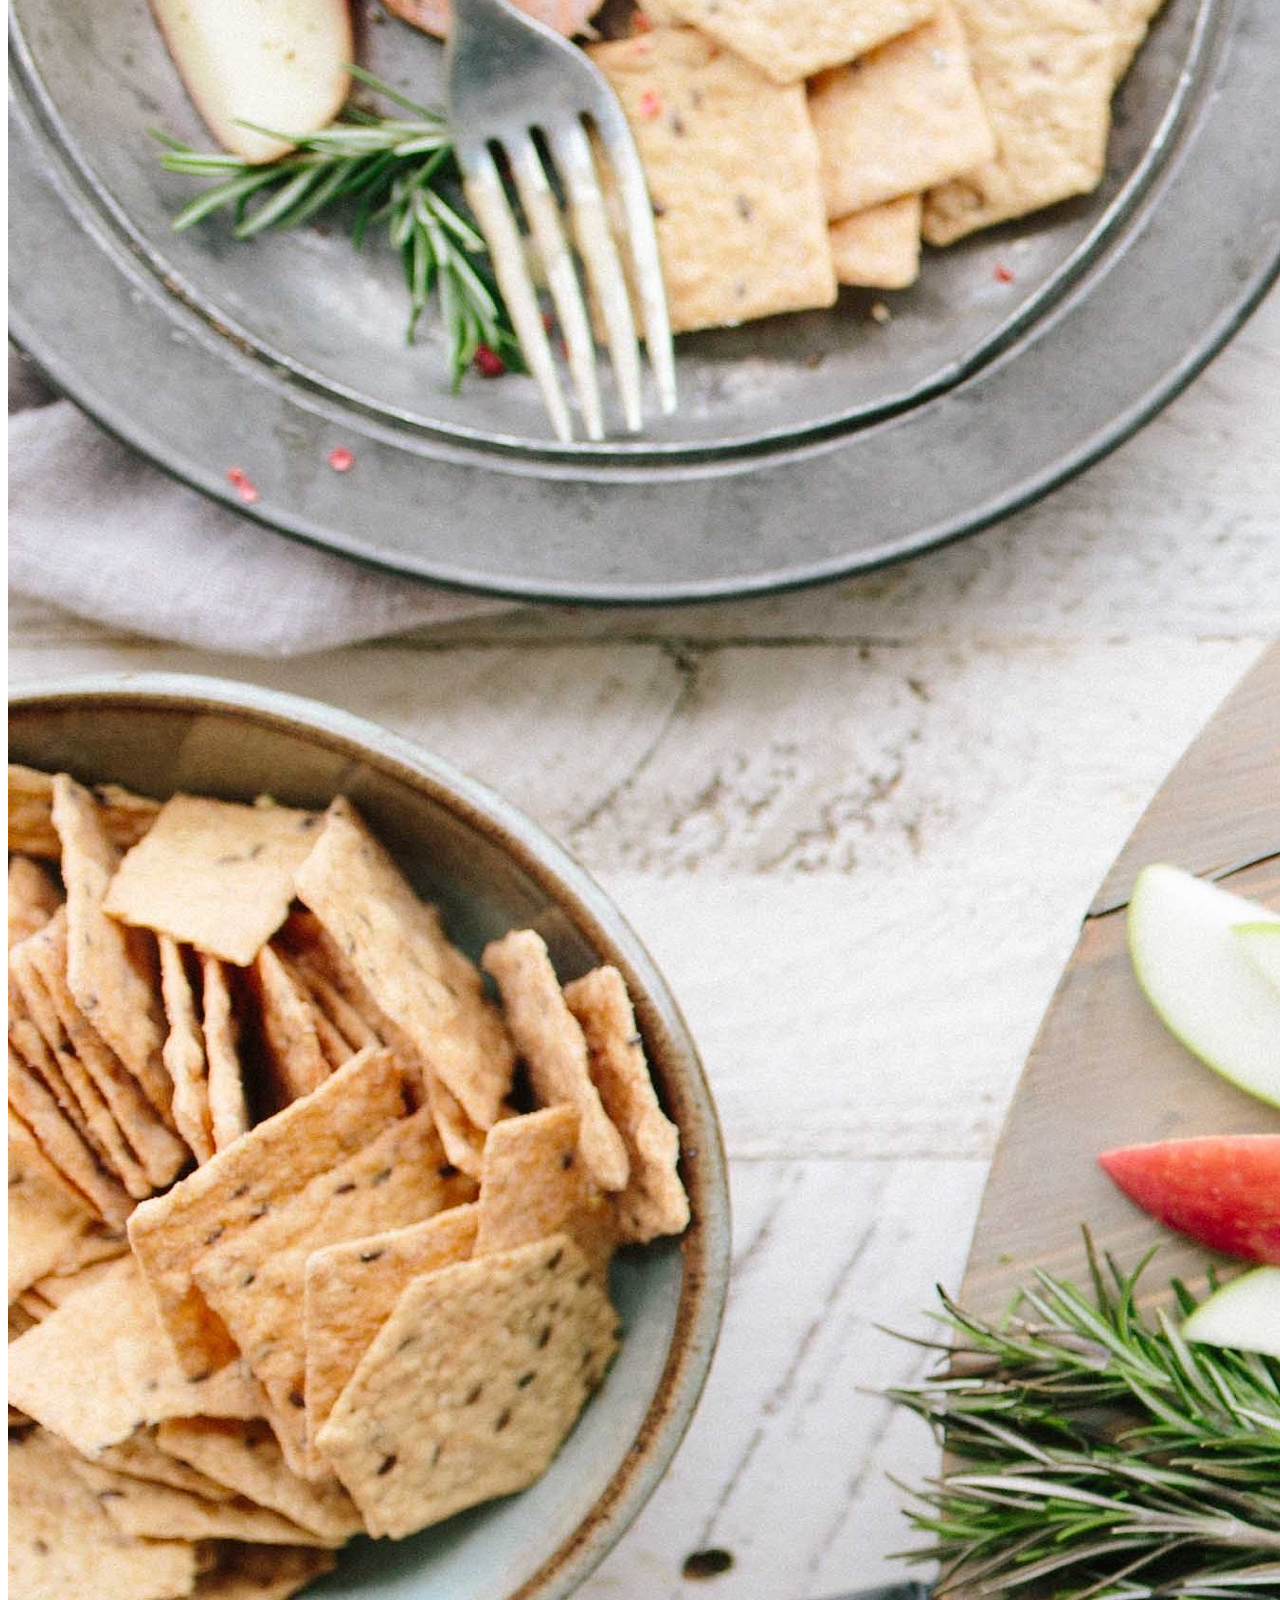
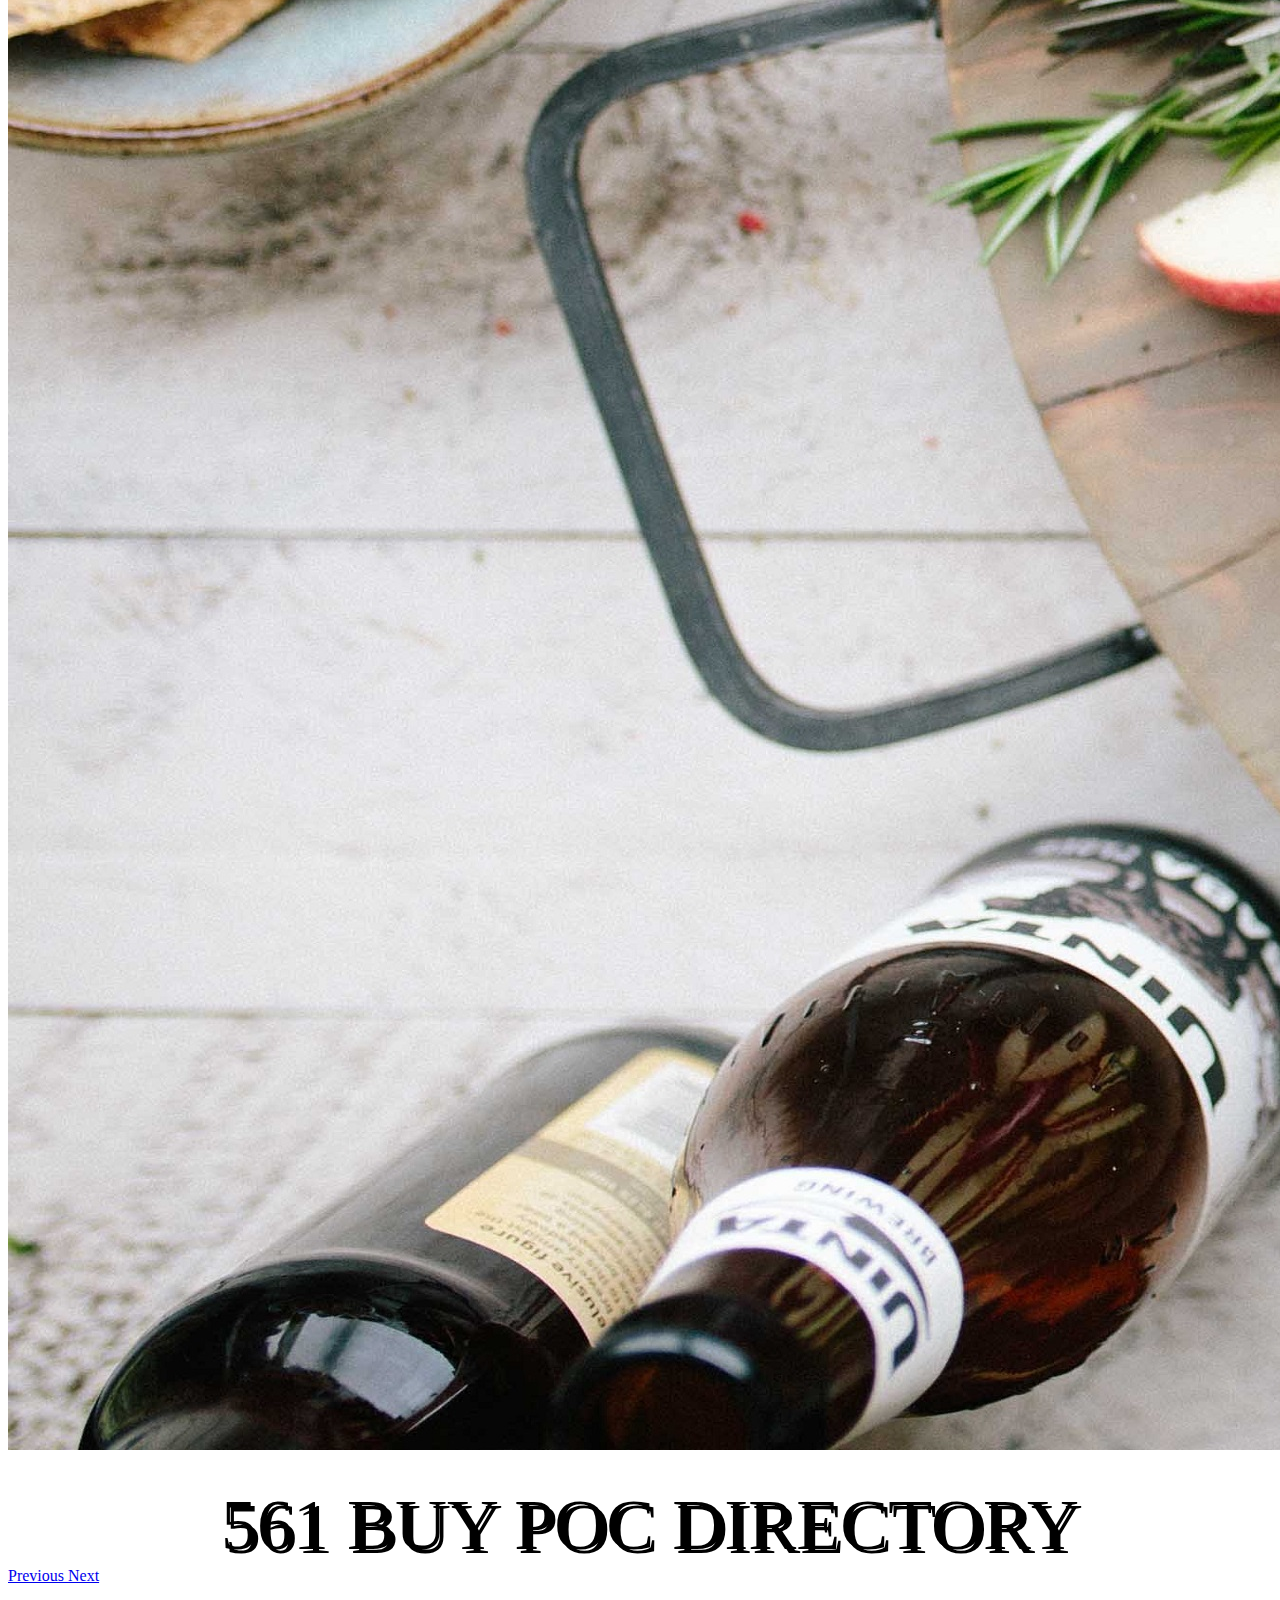
==== commit bd156cde: "overlay website title on carousel" ====
--- a/index.html
+++ b/index.html
@@ -58,14 +58,19 @@
 			<li data-target="#carouselExampleIndicators" data-slide-to="2"></li>
 		</ol>
 		<div class="carousel-inner">
-			<div class="carousel-item active">
-				<img class="d-block w-100" src="/images/rawpixel-com-296621.jpg" alt="First slide">
-			</div>
-			<div class="carousel-item">
-				<img class="d-block w-100" src="/images/firza-pratama-437843.jpg" alt="Second slide">
-			</div>
-			<div class="carousel-item">
-				<img class="d-block w-100" src="/images/brooke-lark-200721.jpg" alt="Third slide">
+			<div class="card text-white">
+				<div class="carousel-item active">
+					<img class="d-block w-100 card-img" src="/images/rawpixel-com-296621.jpg" alt="First slide">
+				</div>
+				<div class="carousel-item">
+					<img class="d-block w-100 card-img" src="/images/firza-pratama-437843.jpg" alt="Second slide">
+				</div>
+				<div class="carousel-item">
+					<img class="d-block w-100 card-img" src="/images/brooke-lark-200721.jpg" alt="Third slide">
+				</div>
+				<div class="card-img-overlay">
+					<span class="card-title">561 BUY POC DIRECTORY</span>
+				</div>
 			</div>
 		</div>
 		<a class="carousel-control-prev" href="#carouselExampleIndicators" role="button" data-slide="prev">
--- a/styles.css
+++ b/styles.css
@@ -1,9 +1,44 @@
+.card-img-overlay{
+	margin-left: 20px;
+	margin-top: 30px;
+	text-align: center;
+	text-shadow: 4px 4px black;
+}
+
+.card-title{
+	font-size: 72px;
+}
+
 .footer {
 	background-color: #f5f5f5;
-	bottom: 0;
+	clear: both;
 	height: 40px;
 	line-height: 40px;
 	margin-top: 30px;
 	text-align: center;
 	width: 100%;
+}
+
+h2 {
+	text-align: center;
+}
+
+.businessCards{
+	float: right;
+	height: 33%;
+	width: 75%;
+	margin: 20px;
+}
+
+.searchLogos{
+	float: left;
+	height: 40%;
+	margin-right: 10px;
+	width: 40%;
+}
+
+.searchBusinesses{
+	float: right;
+	height: 50%;
+	width: 50%;
 }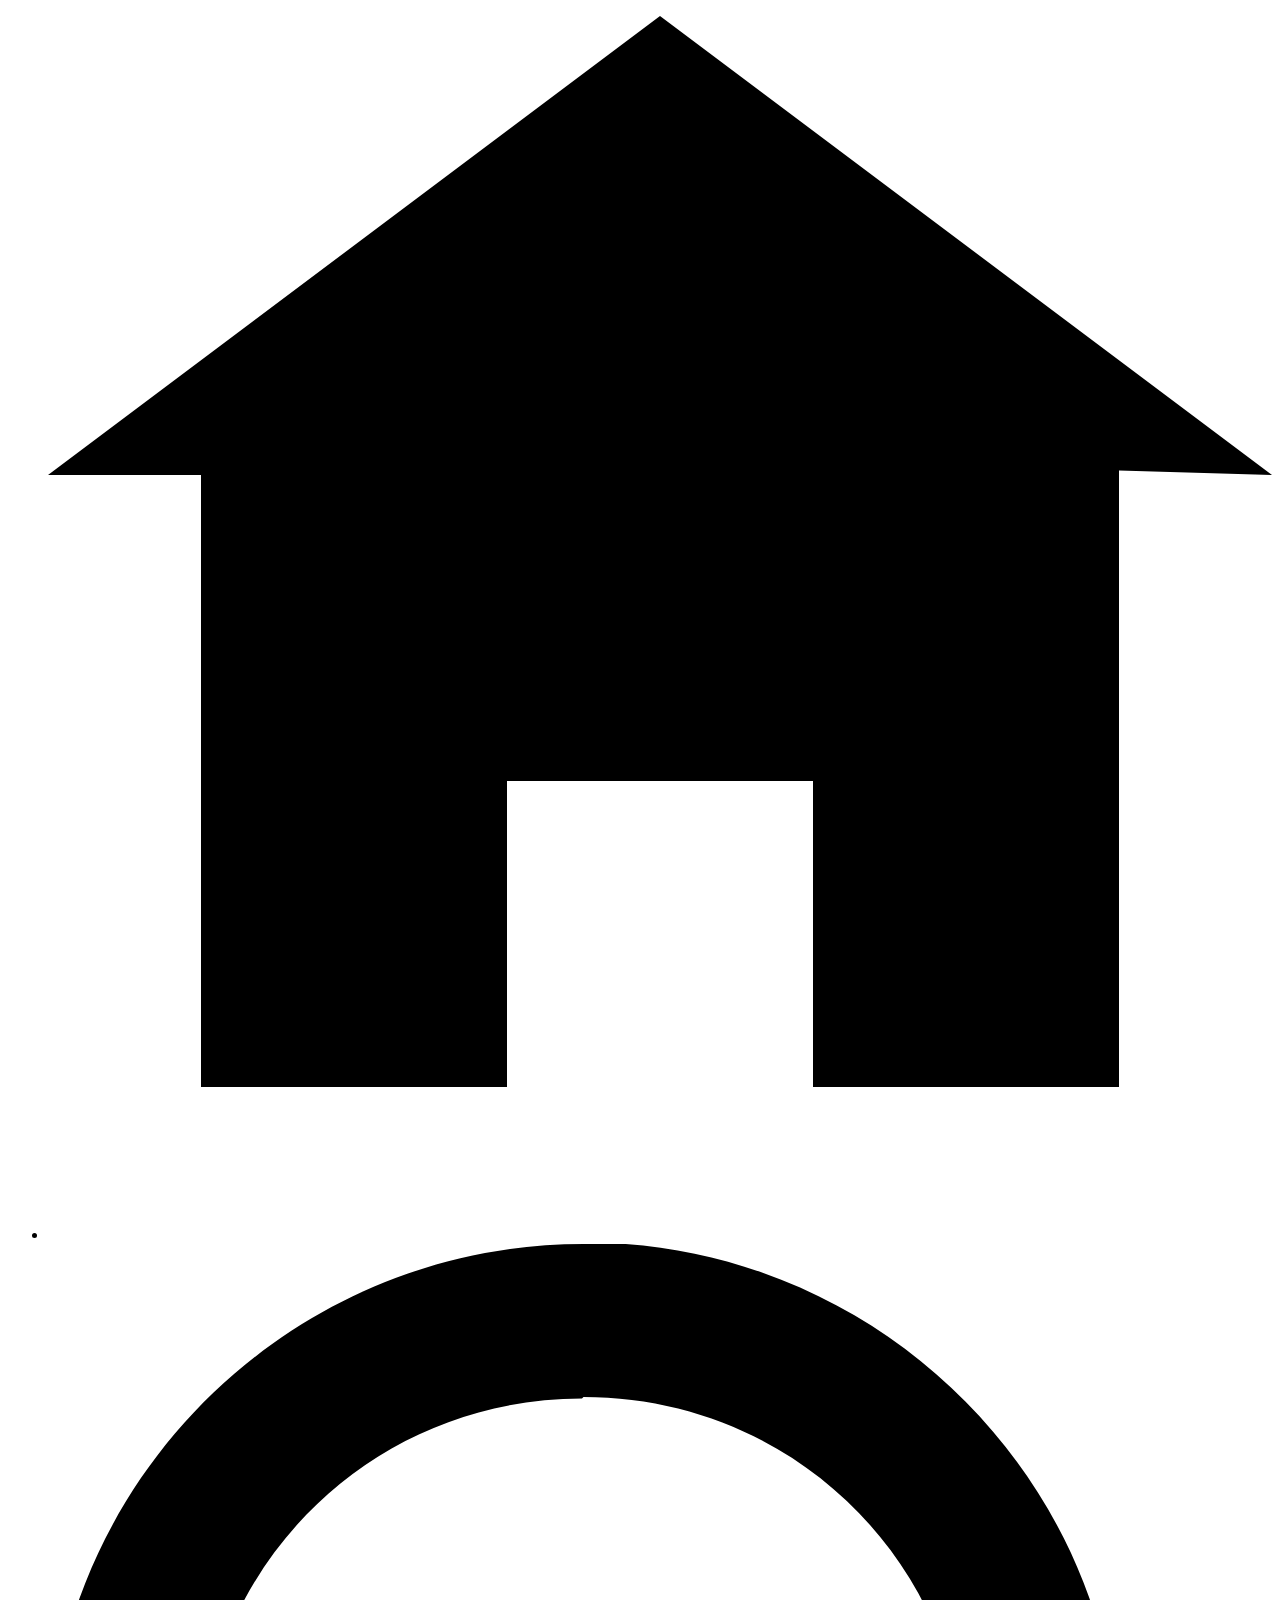
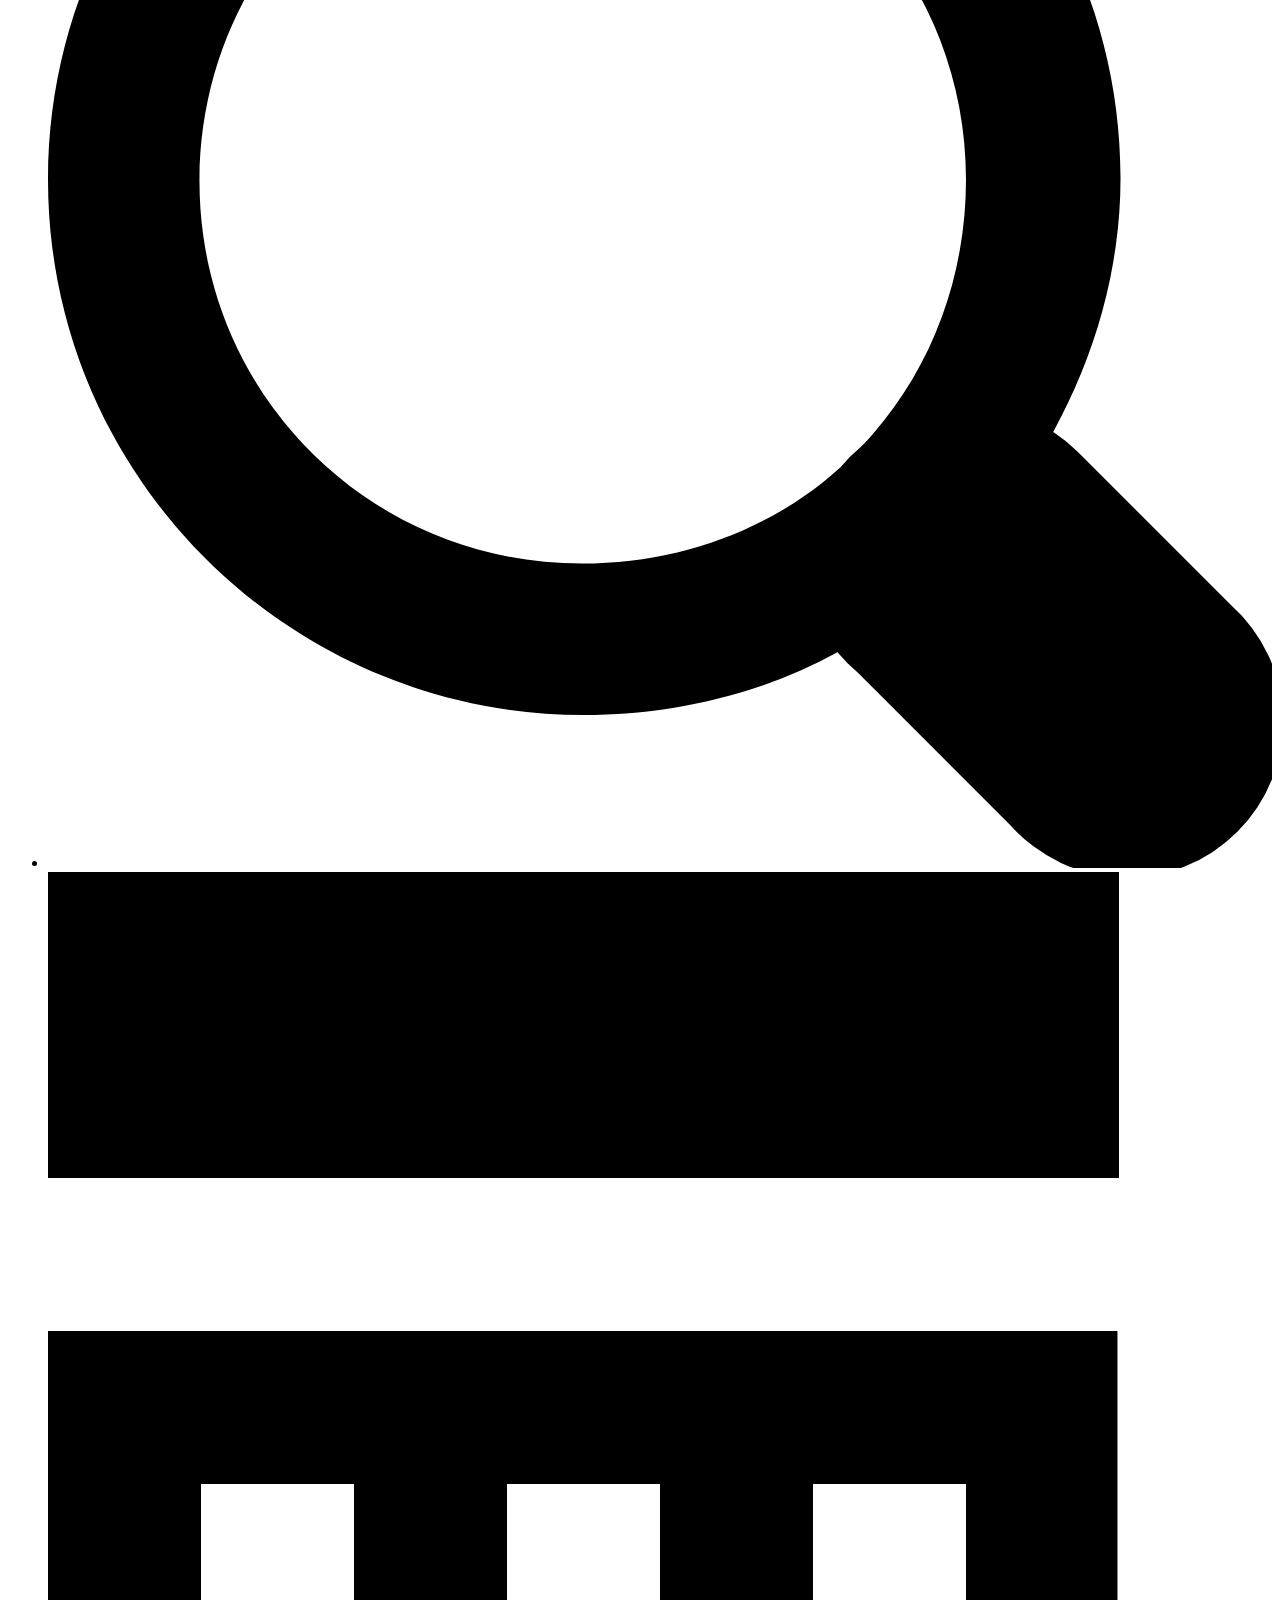
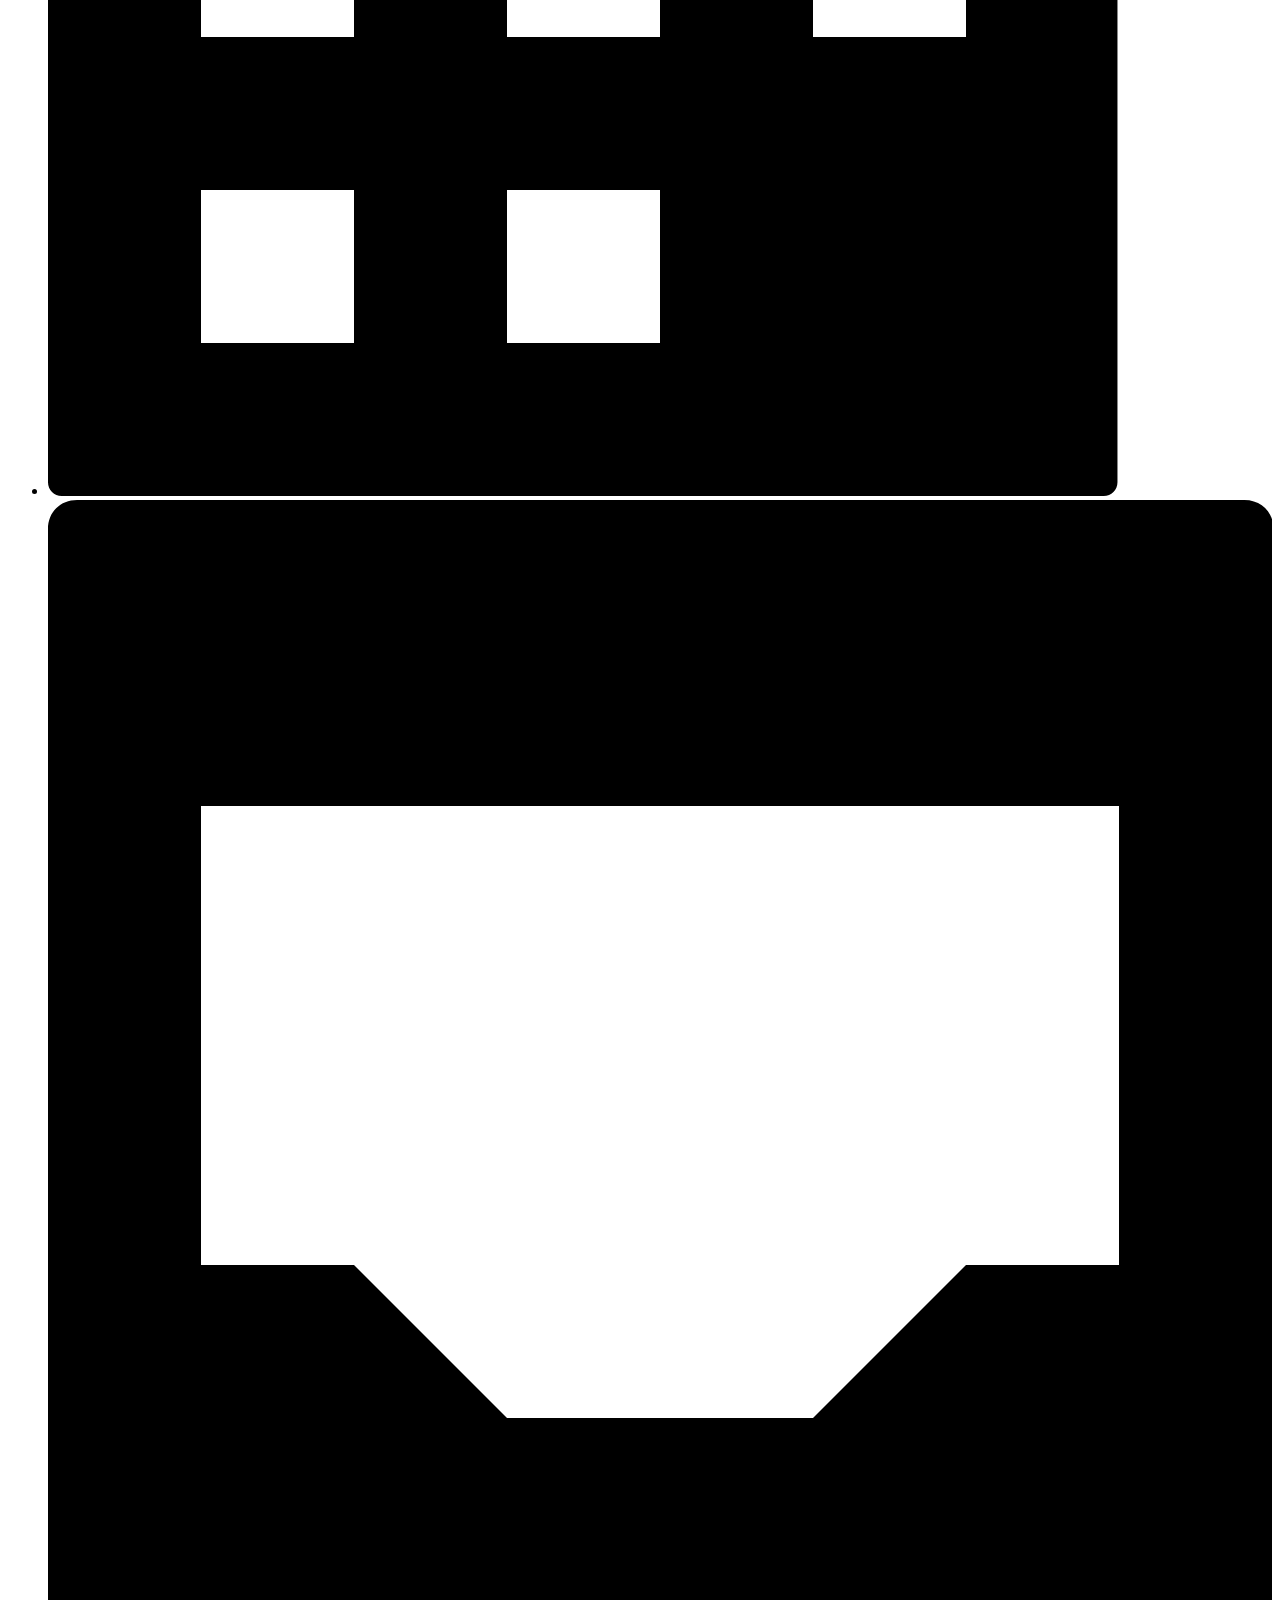
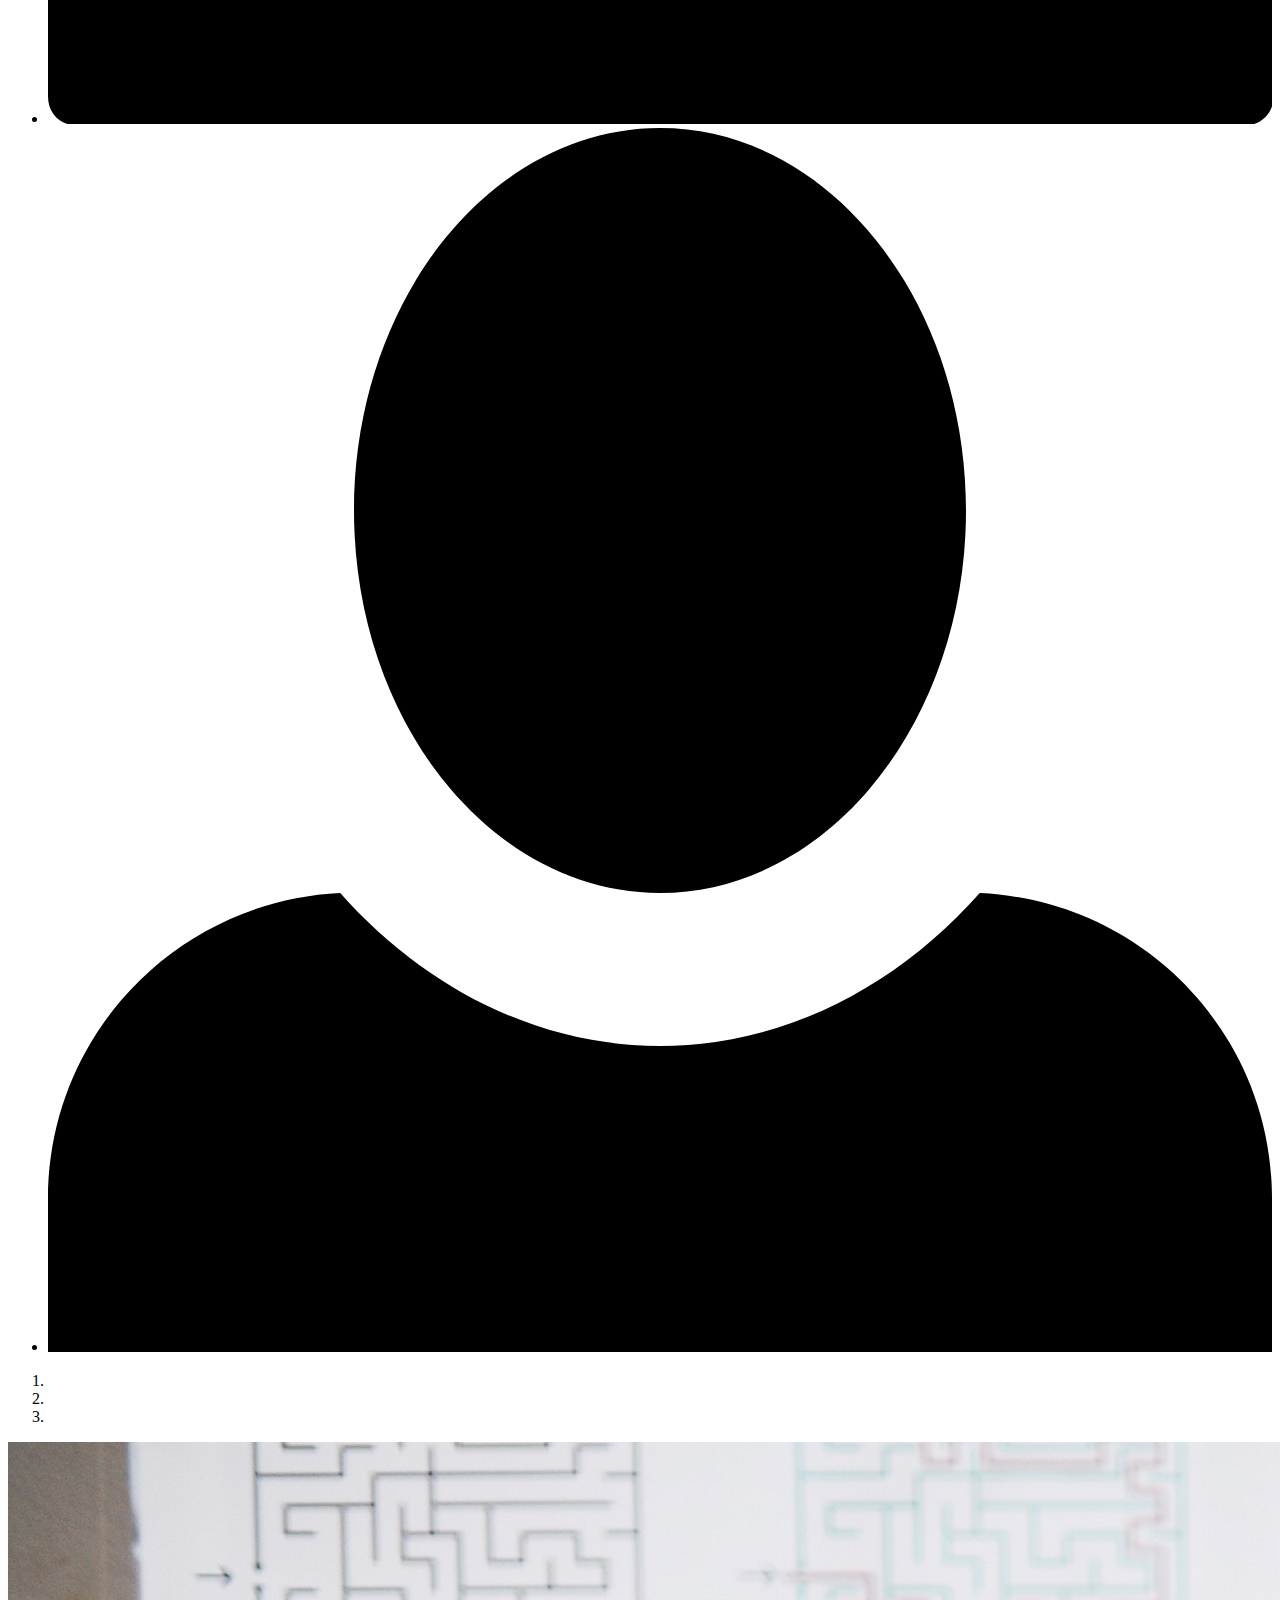
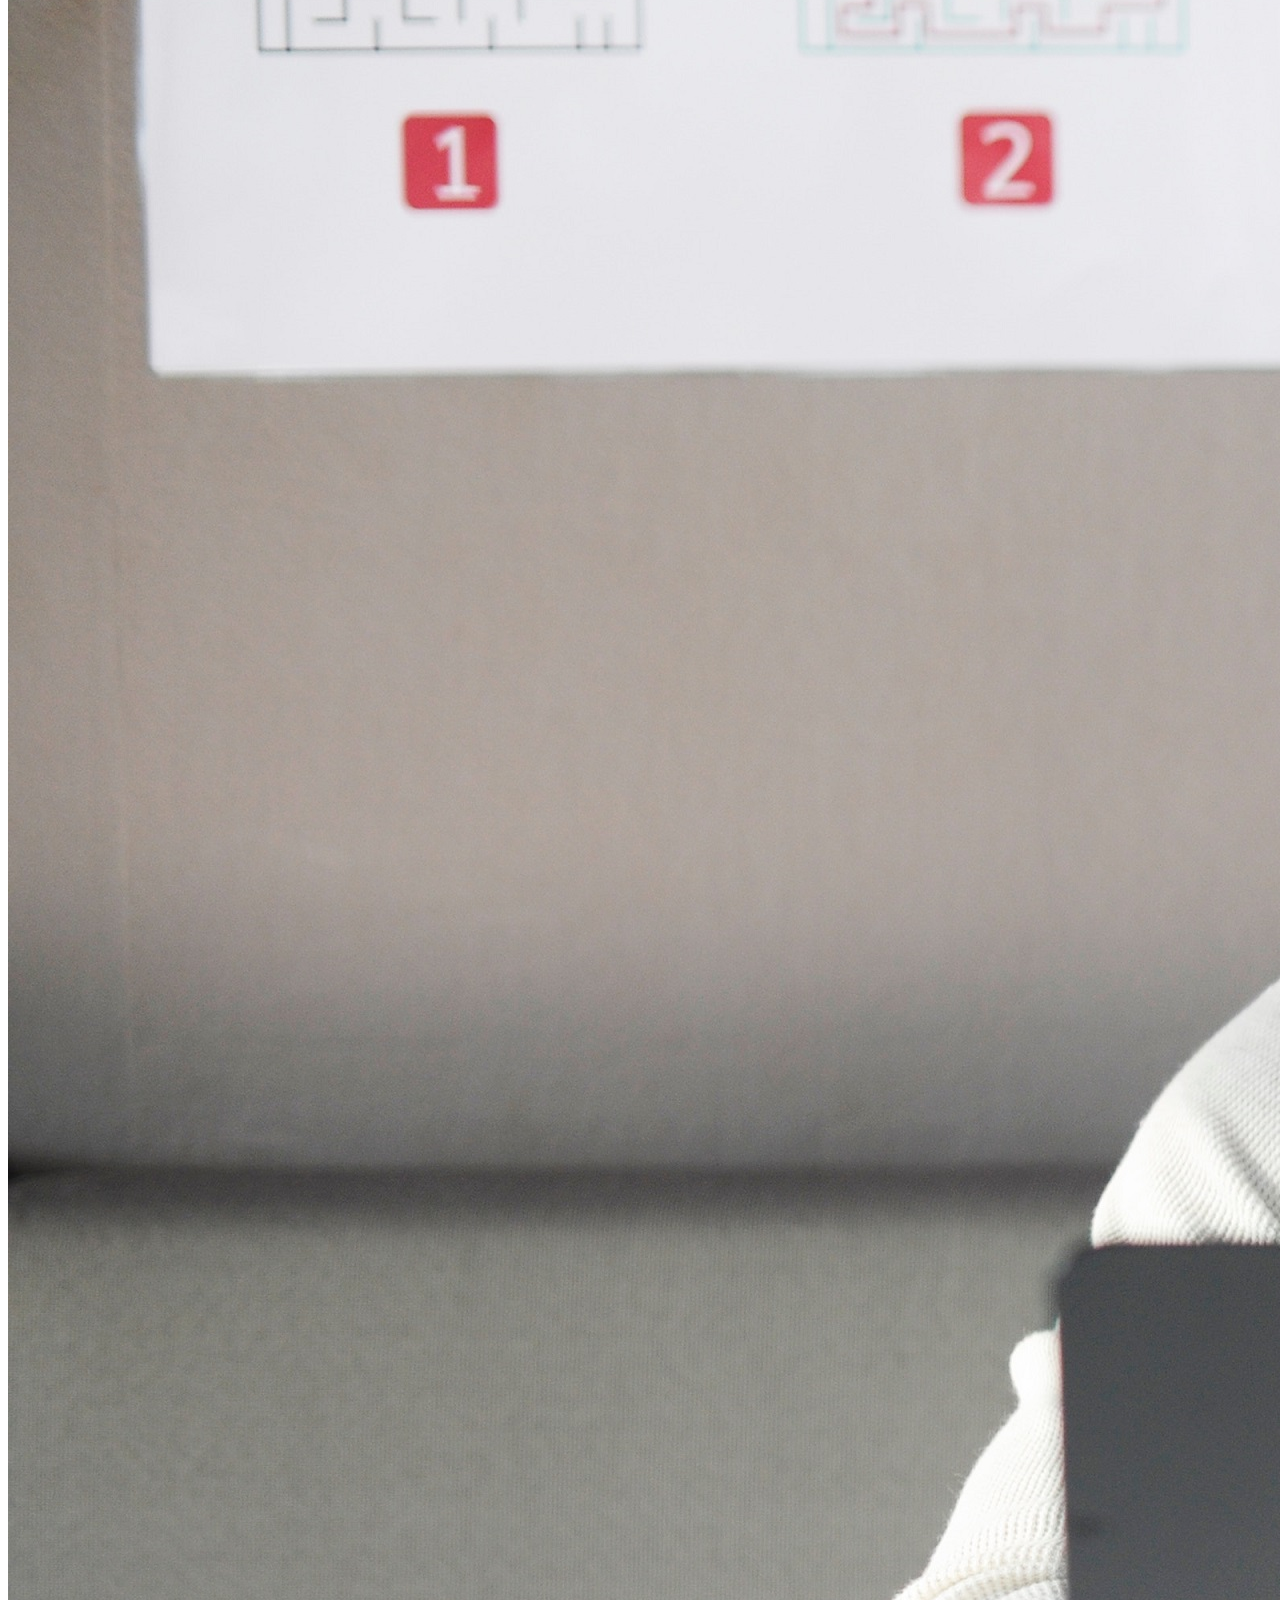
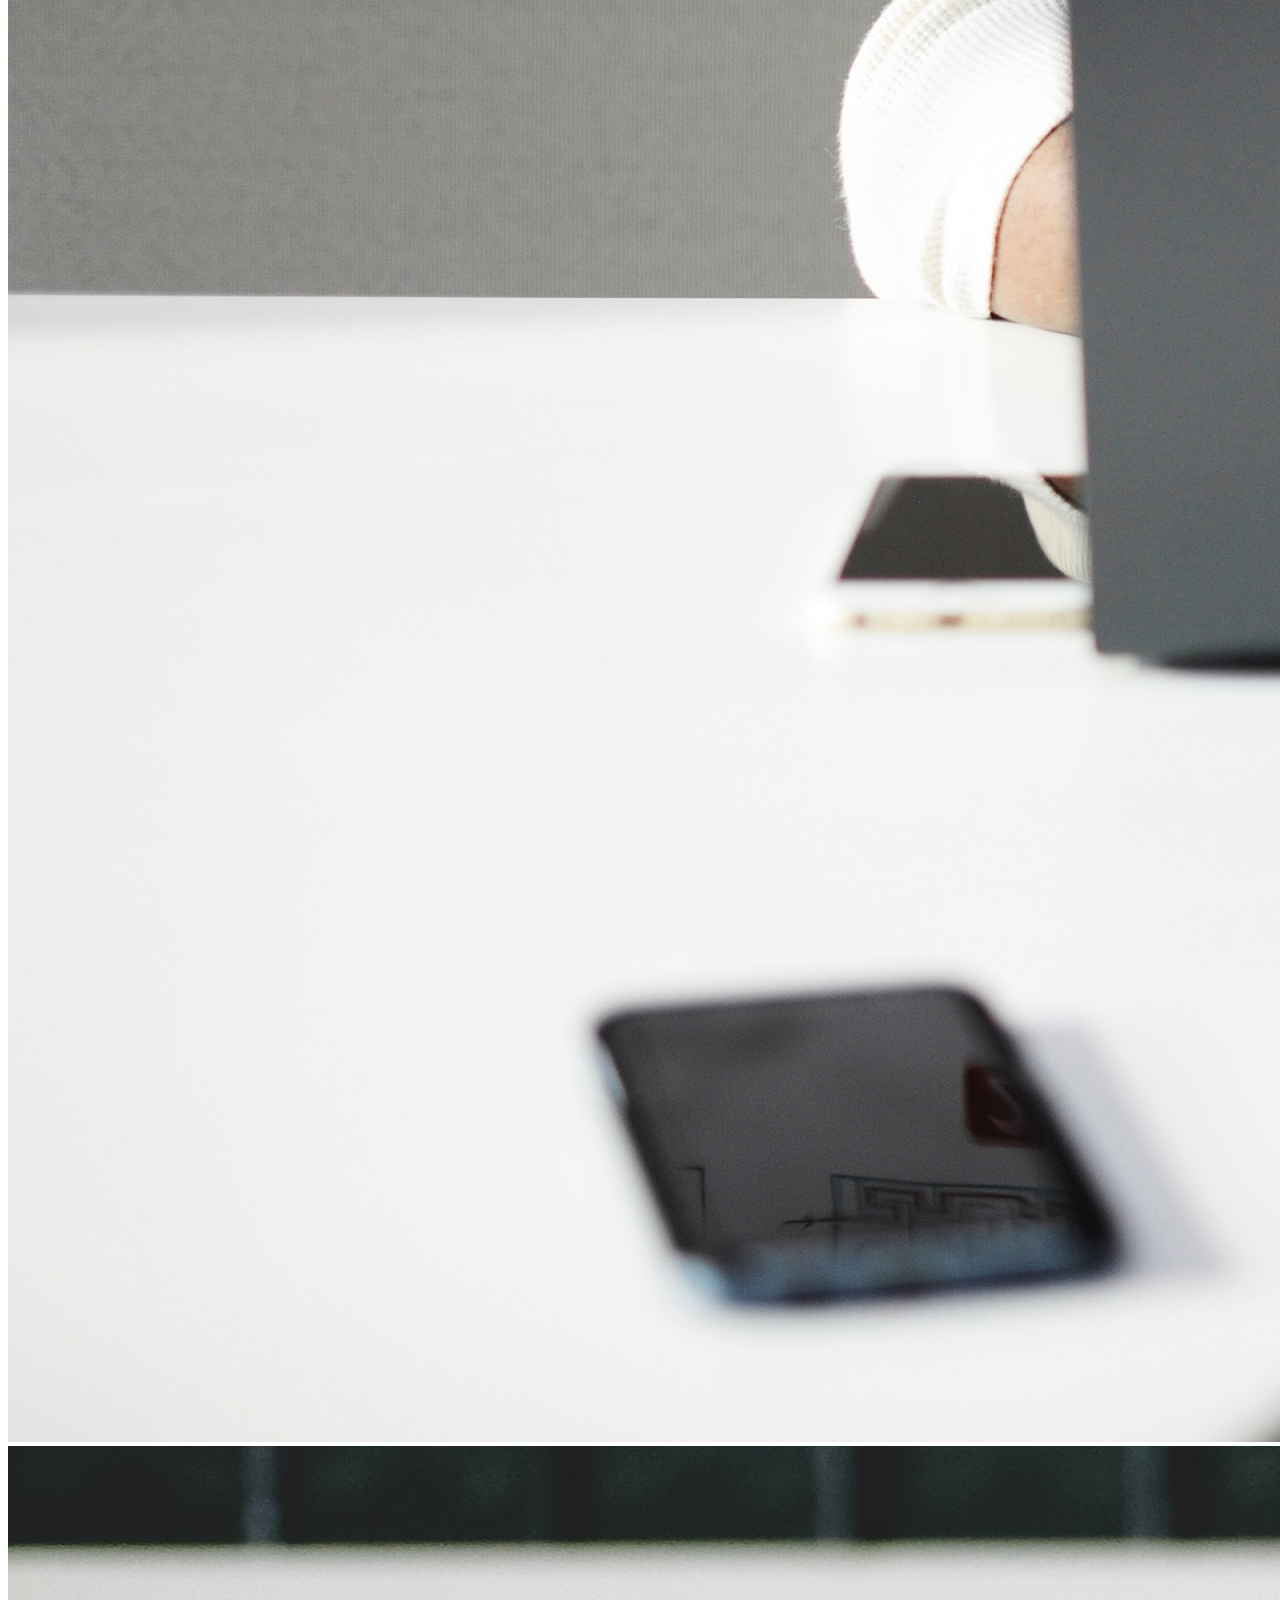
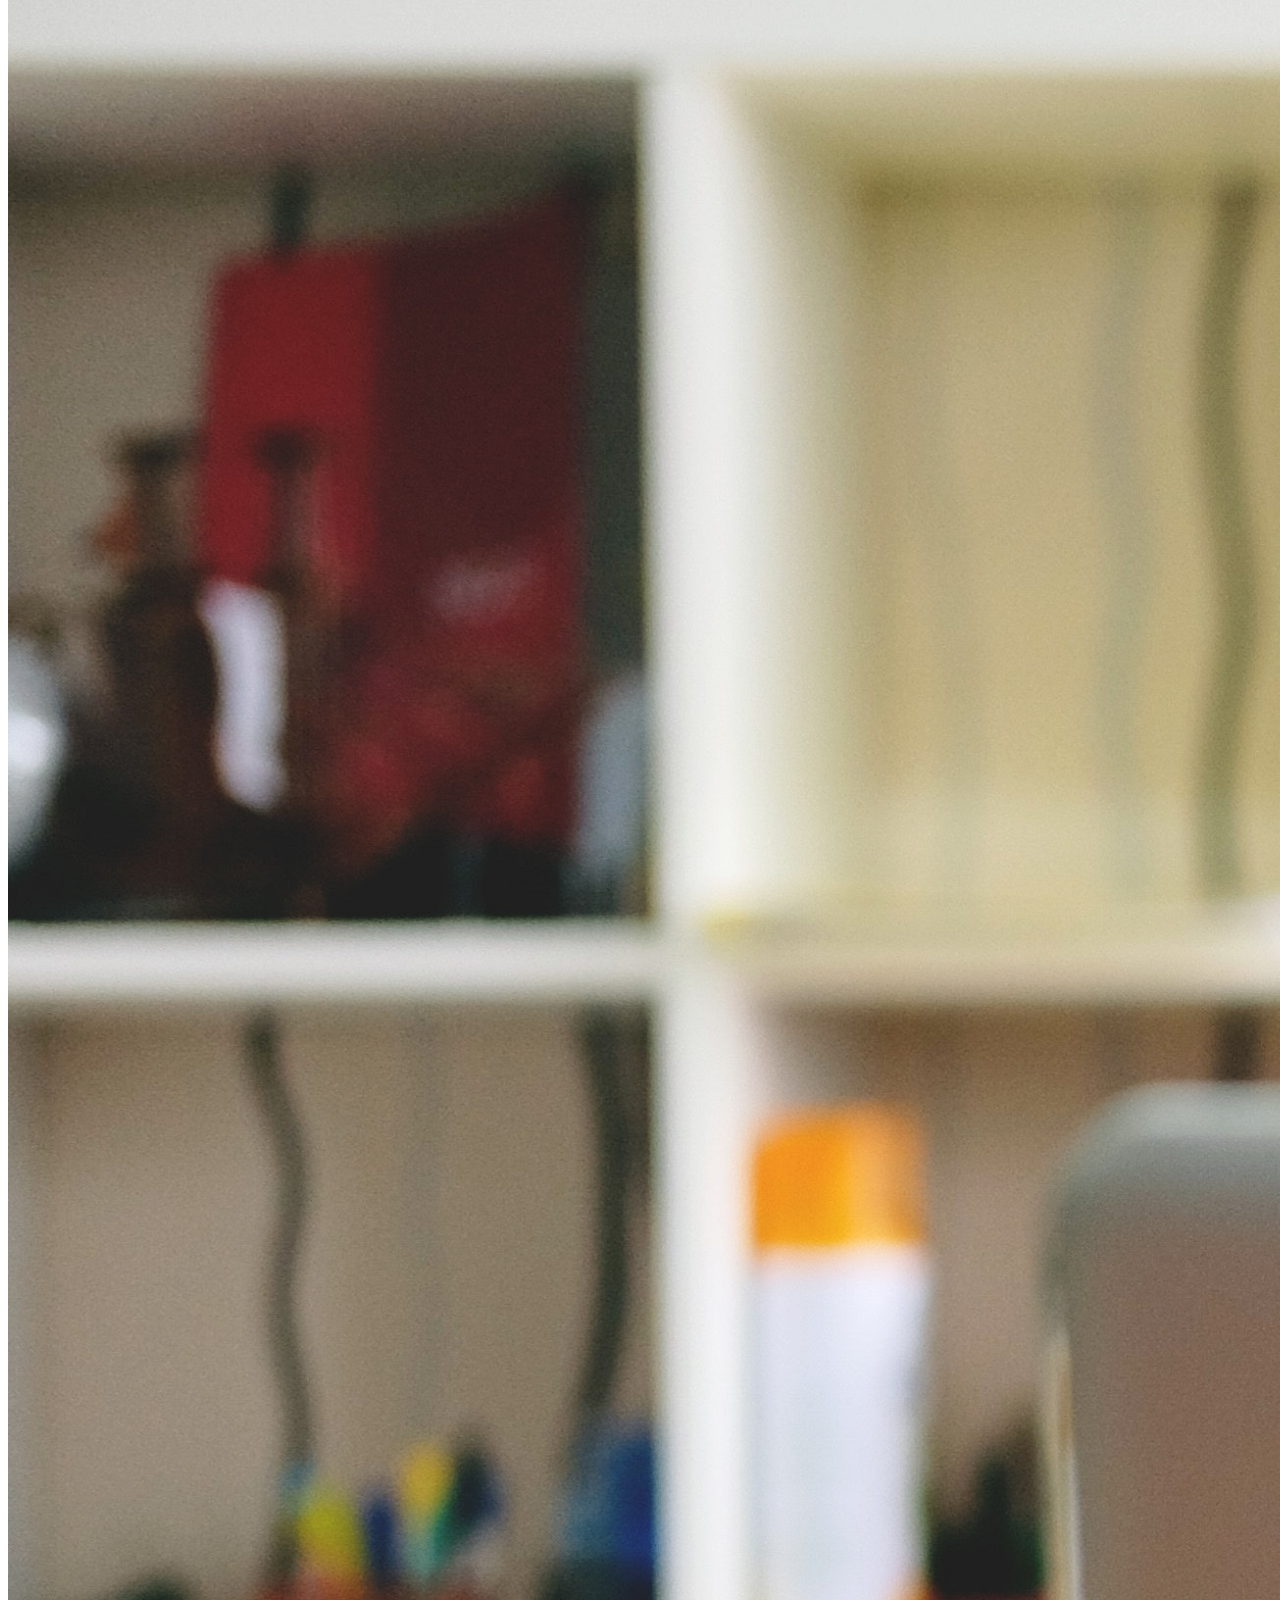
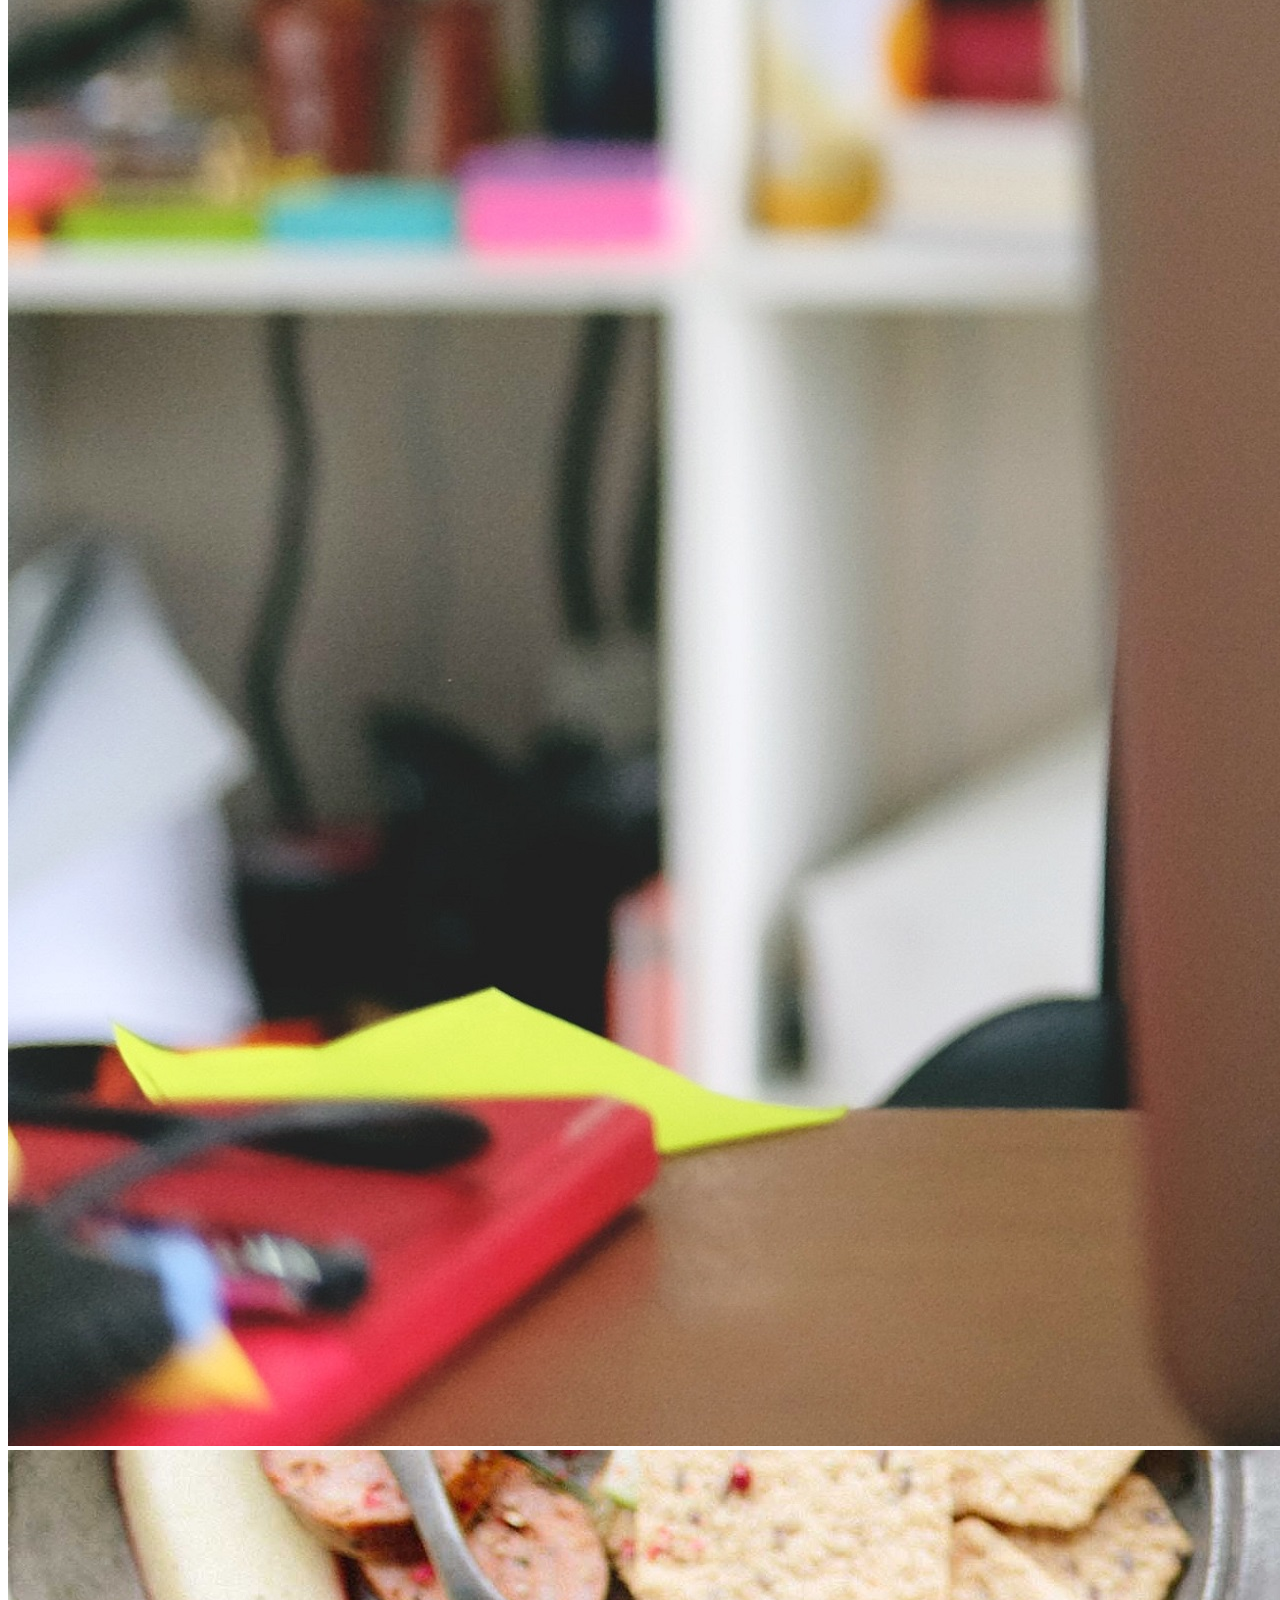
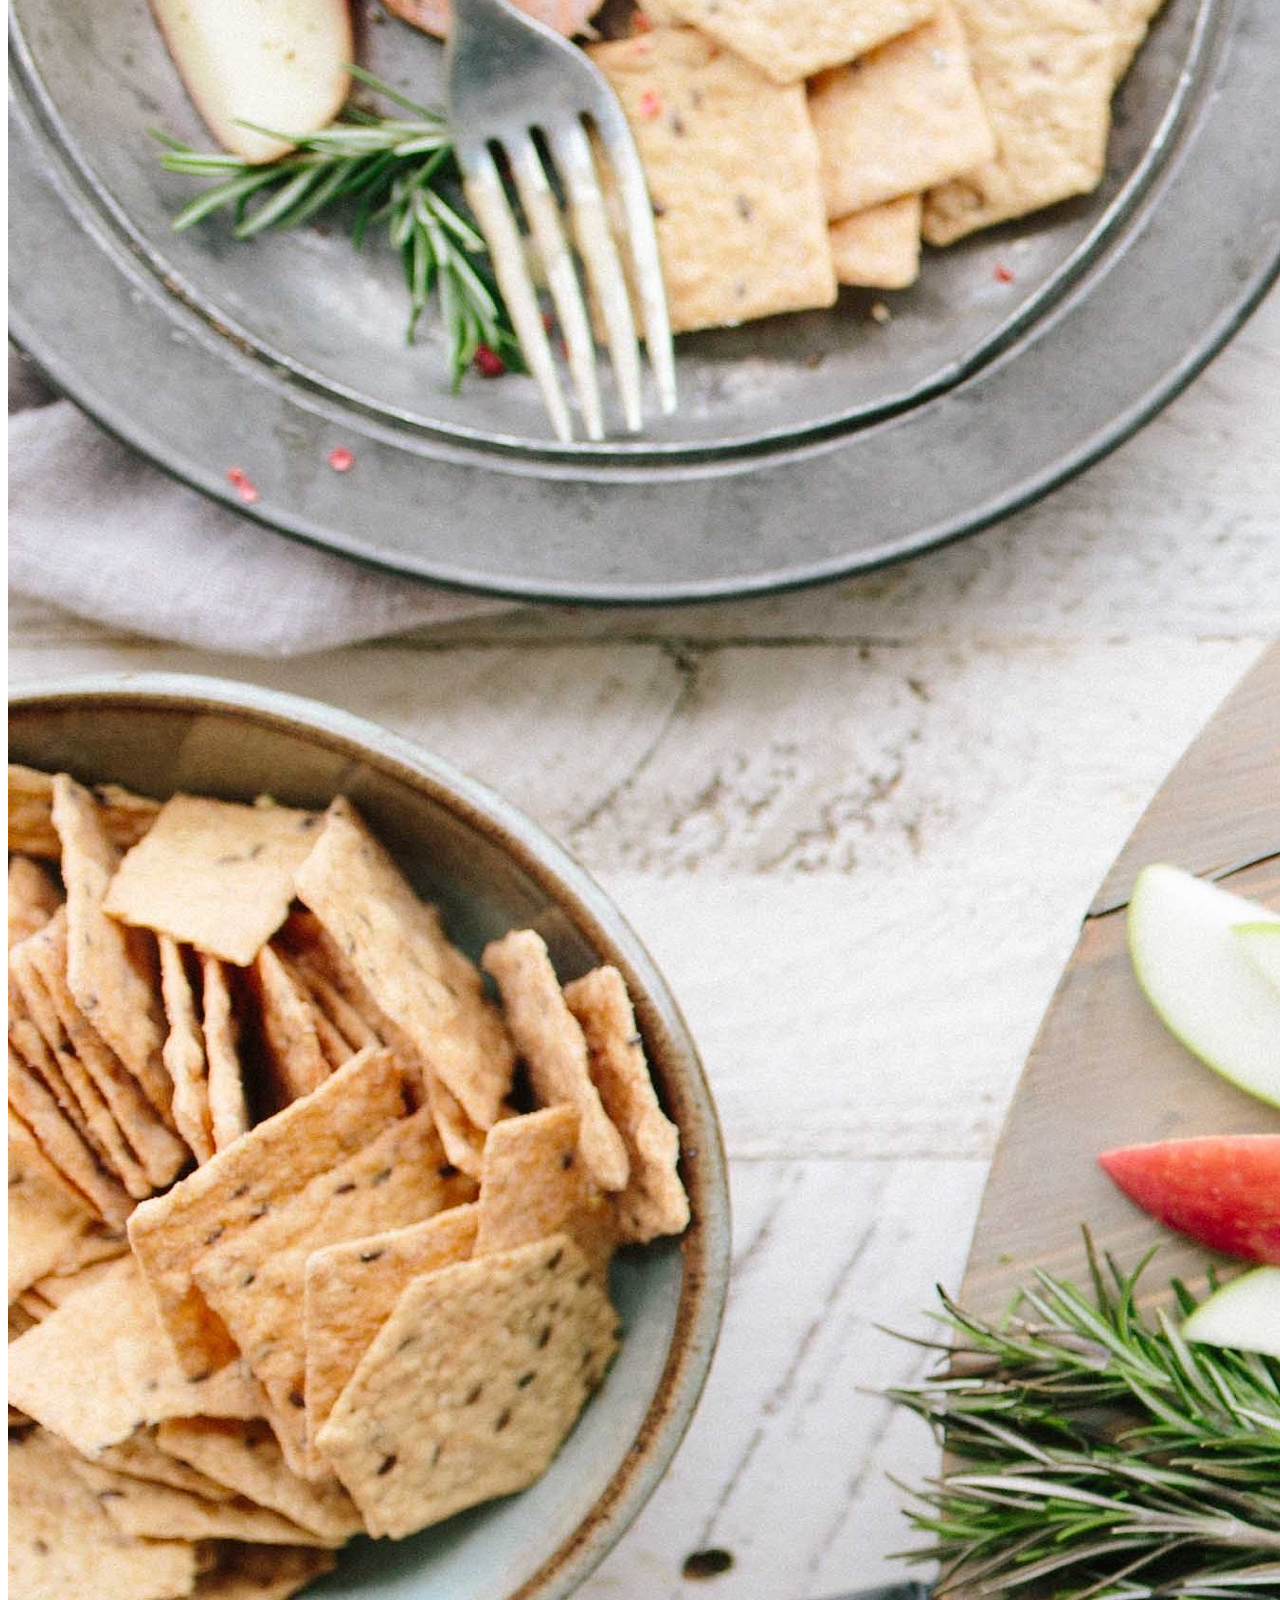
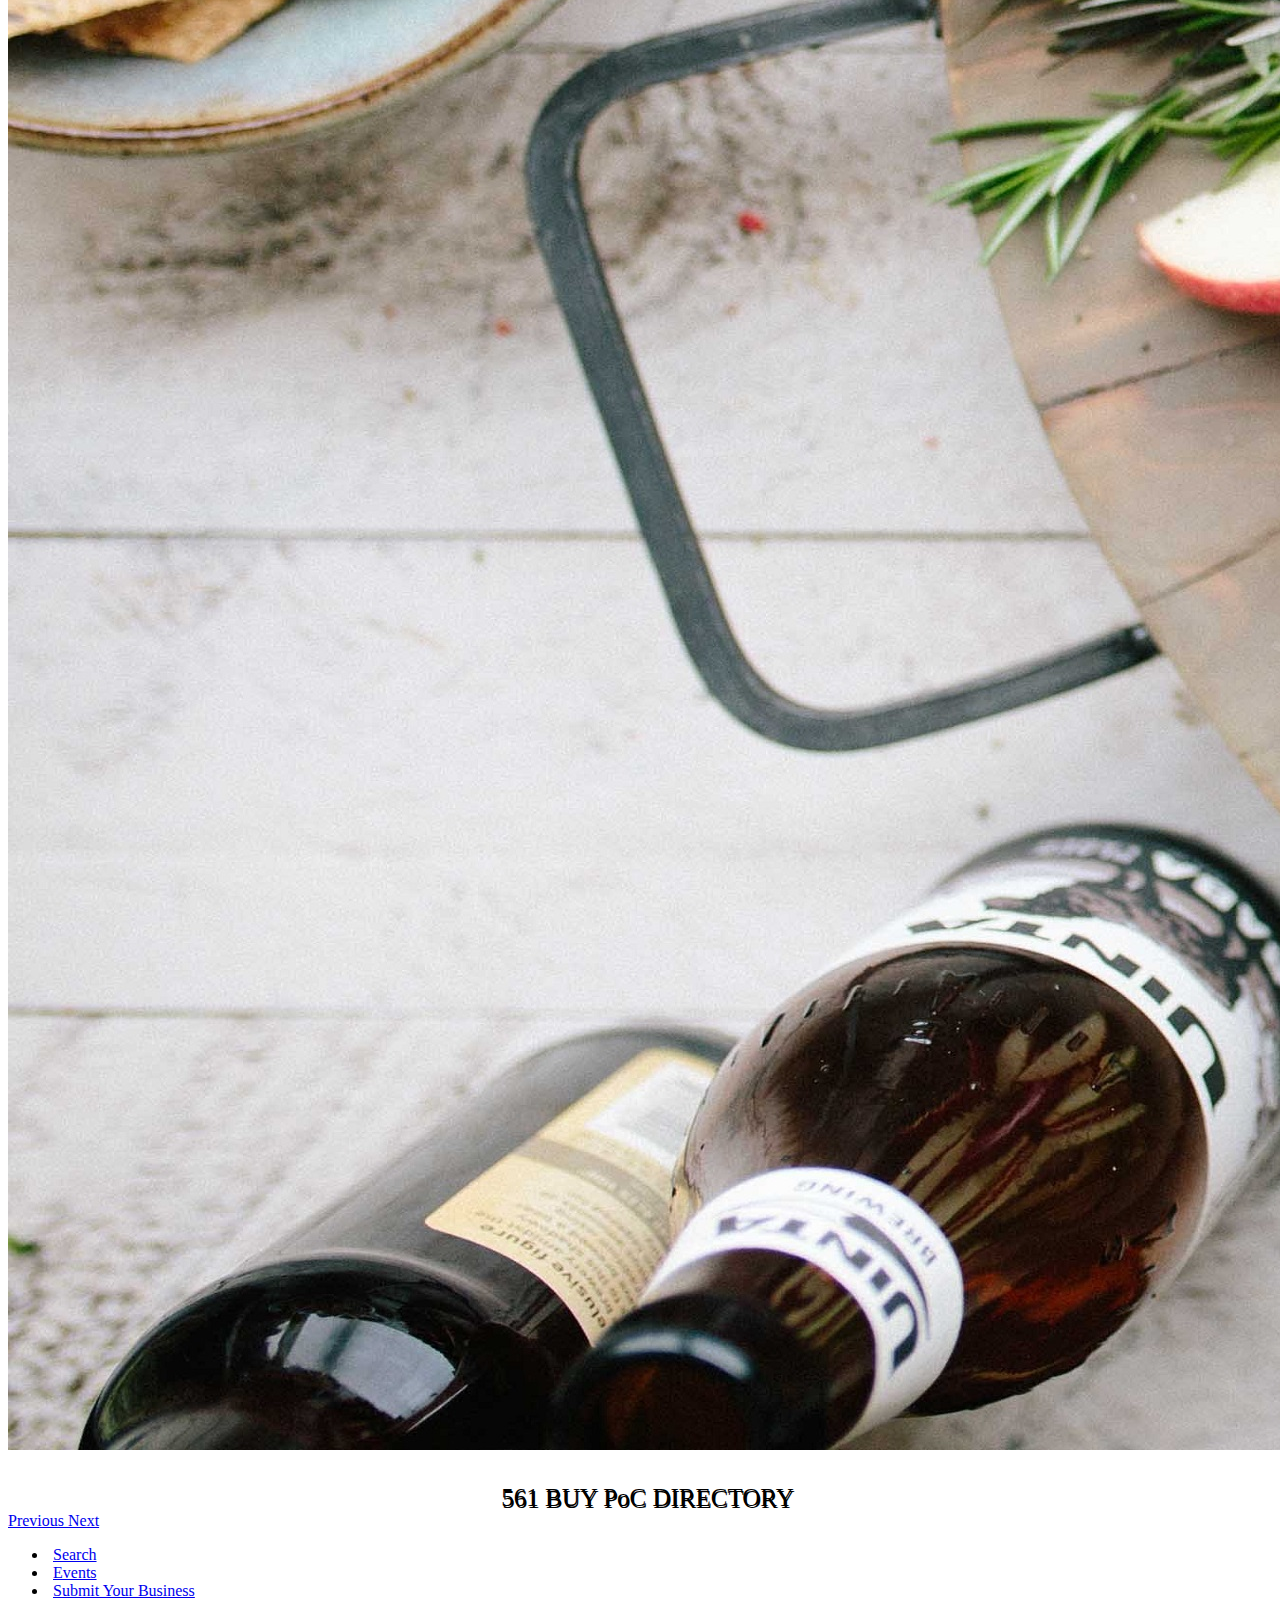
==== commit 12cc68bb: "change color scheme of website" ====
--- a/index.html
+++ b/index.html
@@ -14,7 +14,7 @@
 	<!-- XS navigation bar -->
 	<ul class="nav nav-pills nav-fill">
 		<li class="nav-item">
-			<a class="nav-link active" href="index.html"><img src="/images/home.svg" width="100%" alt="HOME"></a>
+			<a class="nav-link" href="index.html"><img src="/images/home.svg" width="100%" alt="HOME"></a>
 		</li>
 		<li class="nav-item">
 			<a class="nav-link" href="search.html"><img src="/images/magnifying-glass.svg" width="100%" alt="SEARCH"></a>
@@ -69,7 +69,7 @@
 					<img class="d-block w-100 card-img" src="/images/brooke-lark-200721.jpg" alt="Third slide">
 				</div>
 				<div class="card-img-overlay">
-					<span class="card-title">561 BUY POC DIRECTORY</span>
+					<span class="card-title">561 BUY PoC DIRECTORY</span>
 				</div>
 			</div>
 		</div>
@@ -84,22 +84,22 @@
 	</div>
 	
 	<!-- vertical mobile navigation -->
-	<ul class="nav nav-pills flex-column">
+	<ul class="nav nav-pills flex-column" >
 		<li class="nav-item">
-			<a class="nav-link" href="search.html">Search</a>
+			<a class="nav-link bg-info text-warning" href="search.html">Search</a>
 		</li>
 		<li class="nav-item">
-			<a class="nav-link" href="events.html">Events</a>
+			<a class="nav-link bg-info text-warning" href="events.html">Events</a>
 		</li>
 		<li class="nav-item">
-			<a class="nav-link" href="submit.html">Submit Your Business</a>
+			<a class="nav-link bg-info text-warning" href="submit.html">Submit Your Business</a>
 		</li>
 		<li class="nav-item">
-			<a class="nav-link" href="about.html">About Us</a>
+			<a class="nav-link bg-info text-warning" href="about.html">About Us</a>
 		</li>
 	</ul>
 	
-	<footer class="footer">
+	<footer class="footer border border-info">
 		<span class="text-muted">By Lindsey Somerset &copy; 2017</span>
 	</footer> 
 
--- a/styles.css
+++ b/styles.css
@@ -1,12 +1,14 @@
+.bg-info{
+	margin: 5px;
+}
+
 .card-img-overlay{
-	margin-left: 20px;
+	font-size: 25px;
+	margin-left: 15px;
 	margin-top: 30px;
 	text-align: center;
-	text-shadow: 4px 4px black;
-}
-
-.card-title{
-	font-size: 72px;
+	font-weight: 500;
+	text-shadow: 1px 2px black;
 }
 
 .footer {
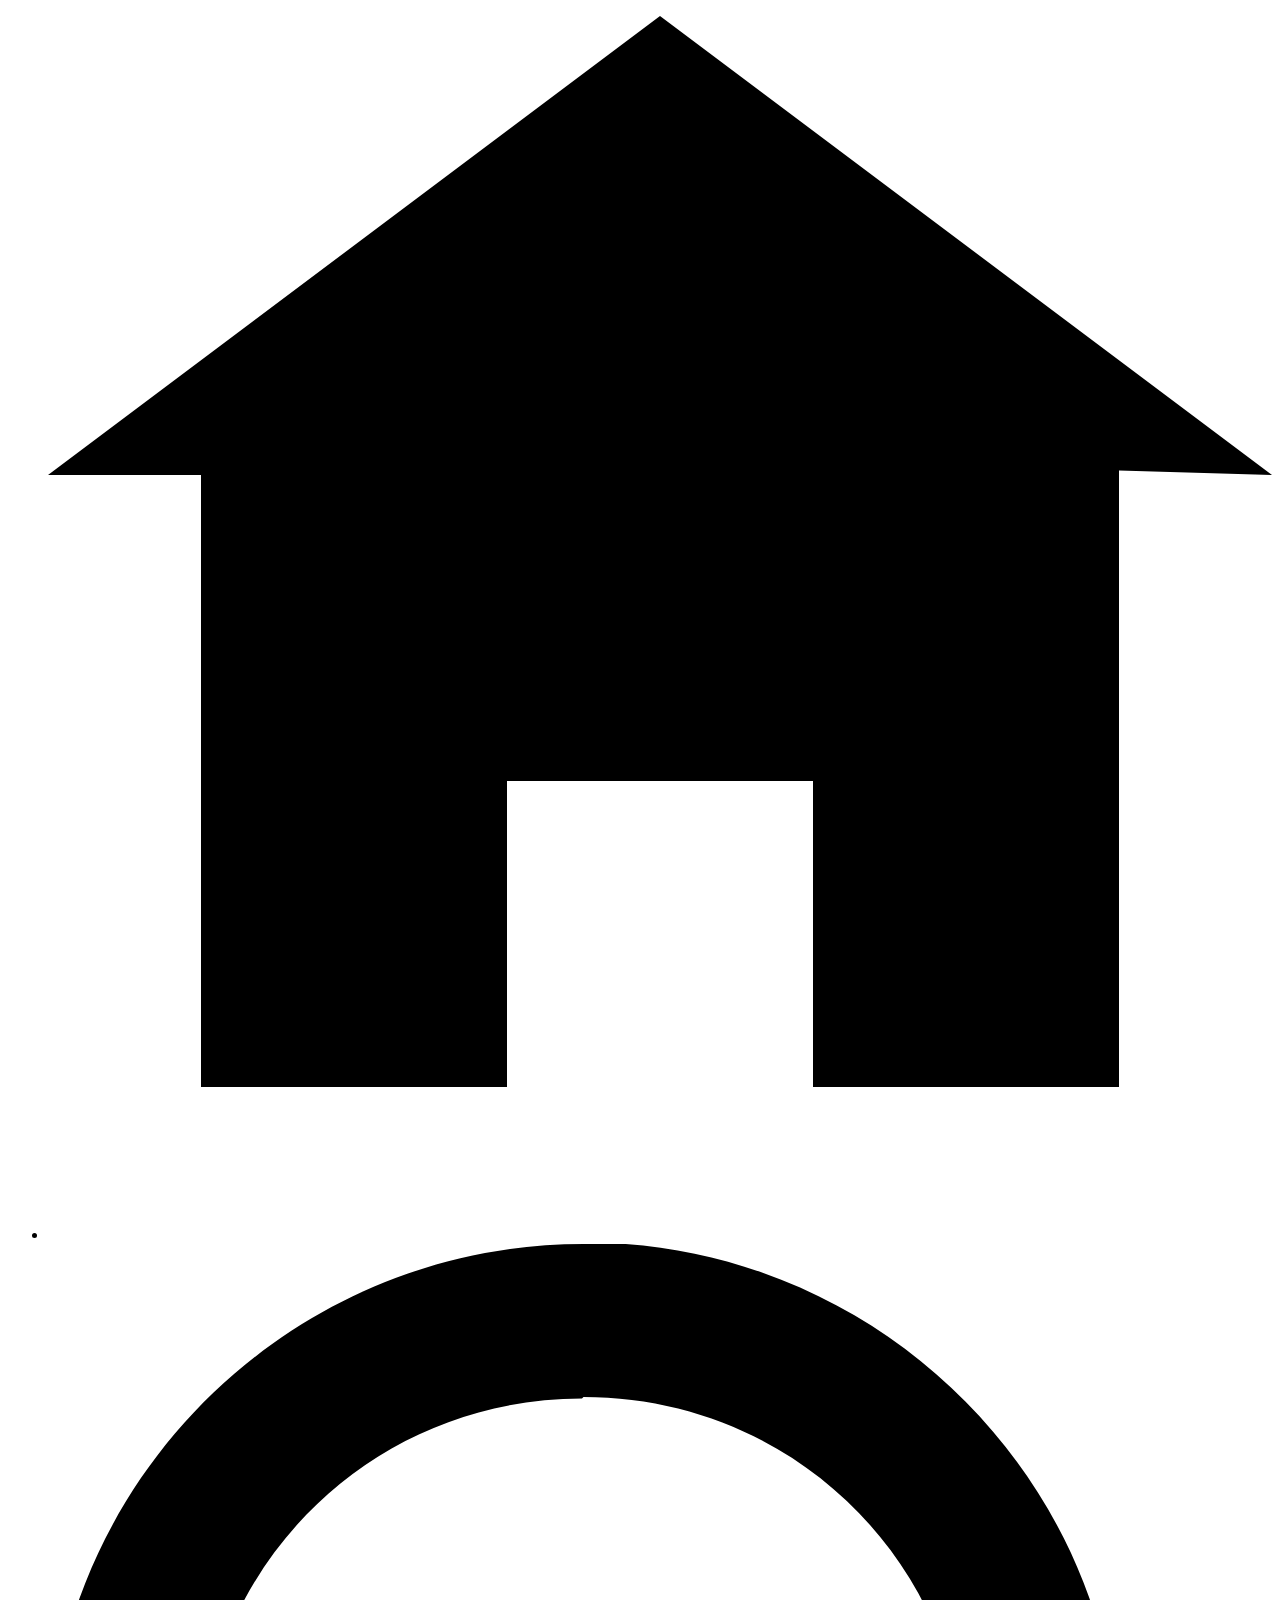
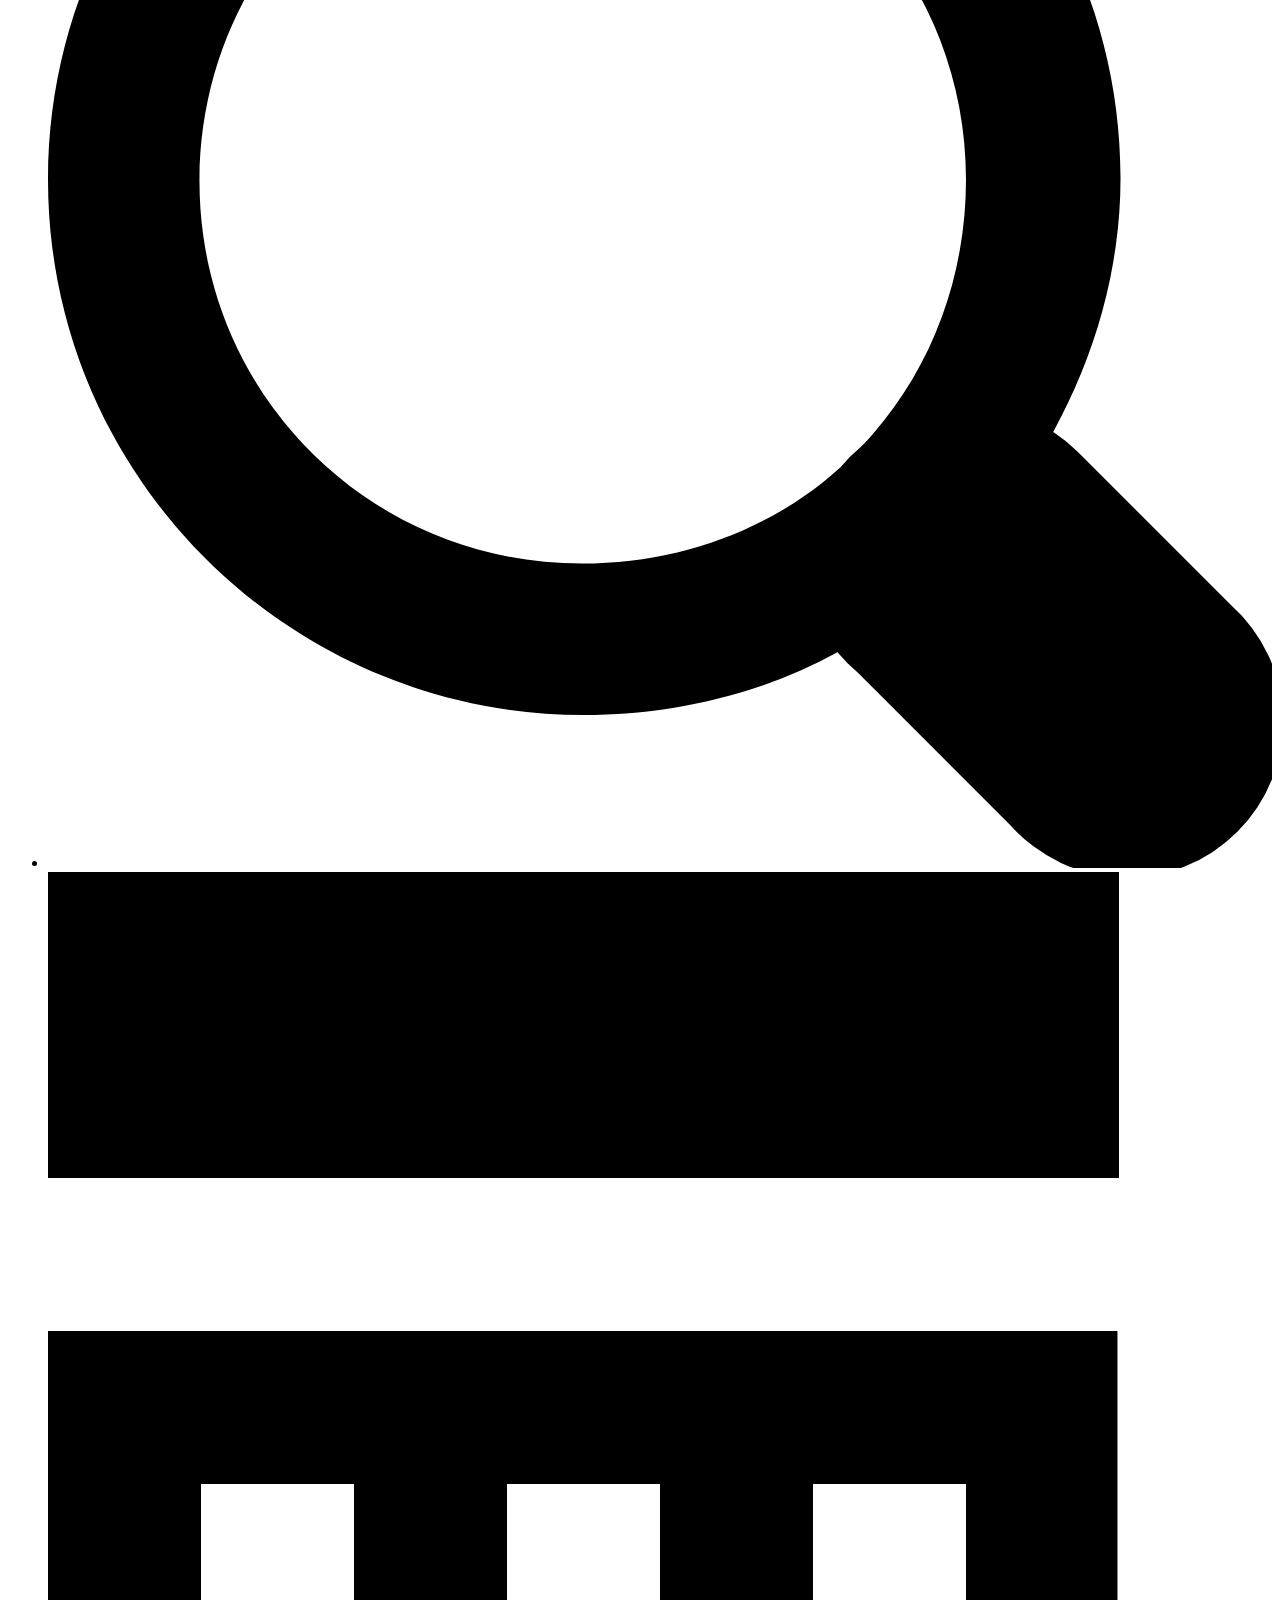
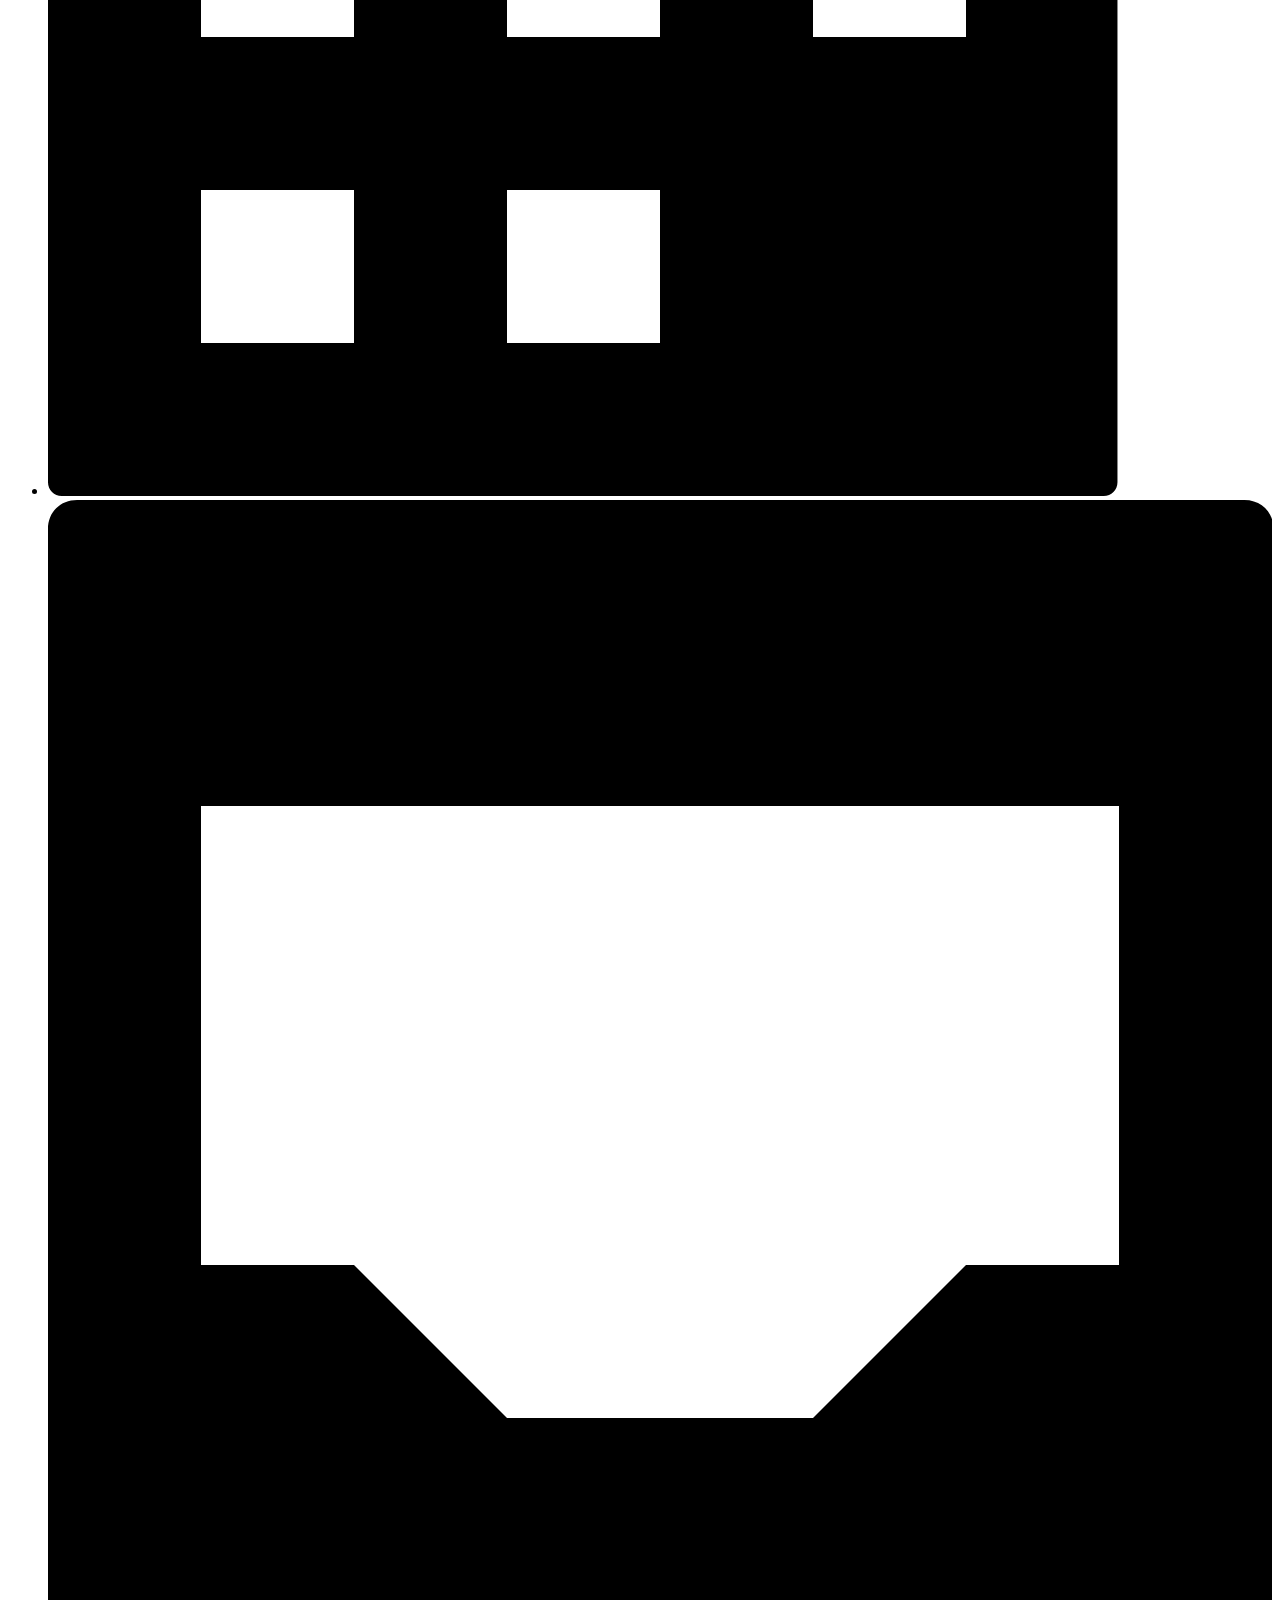
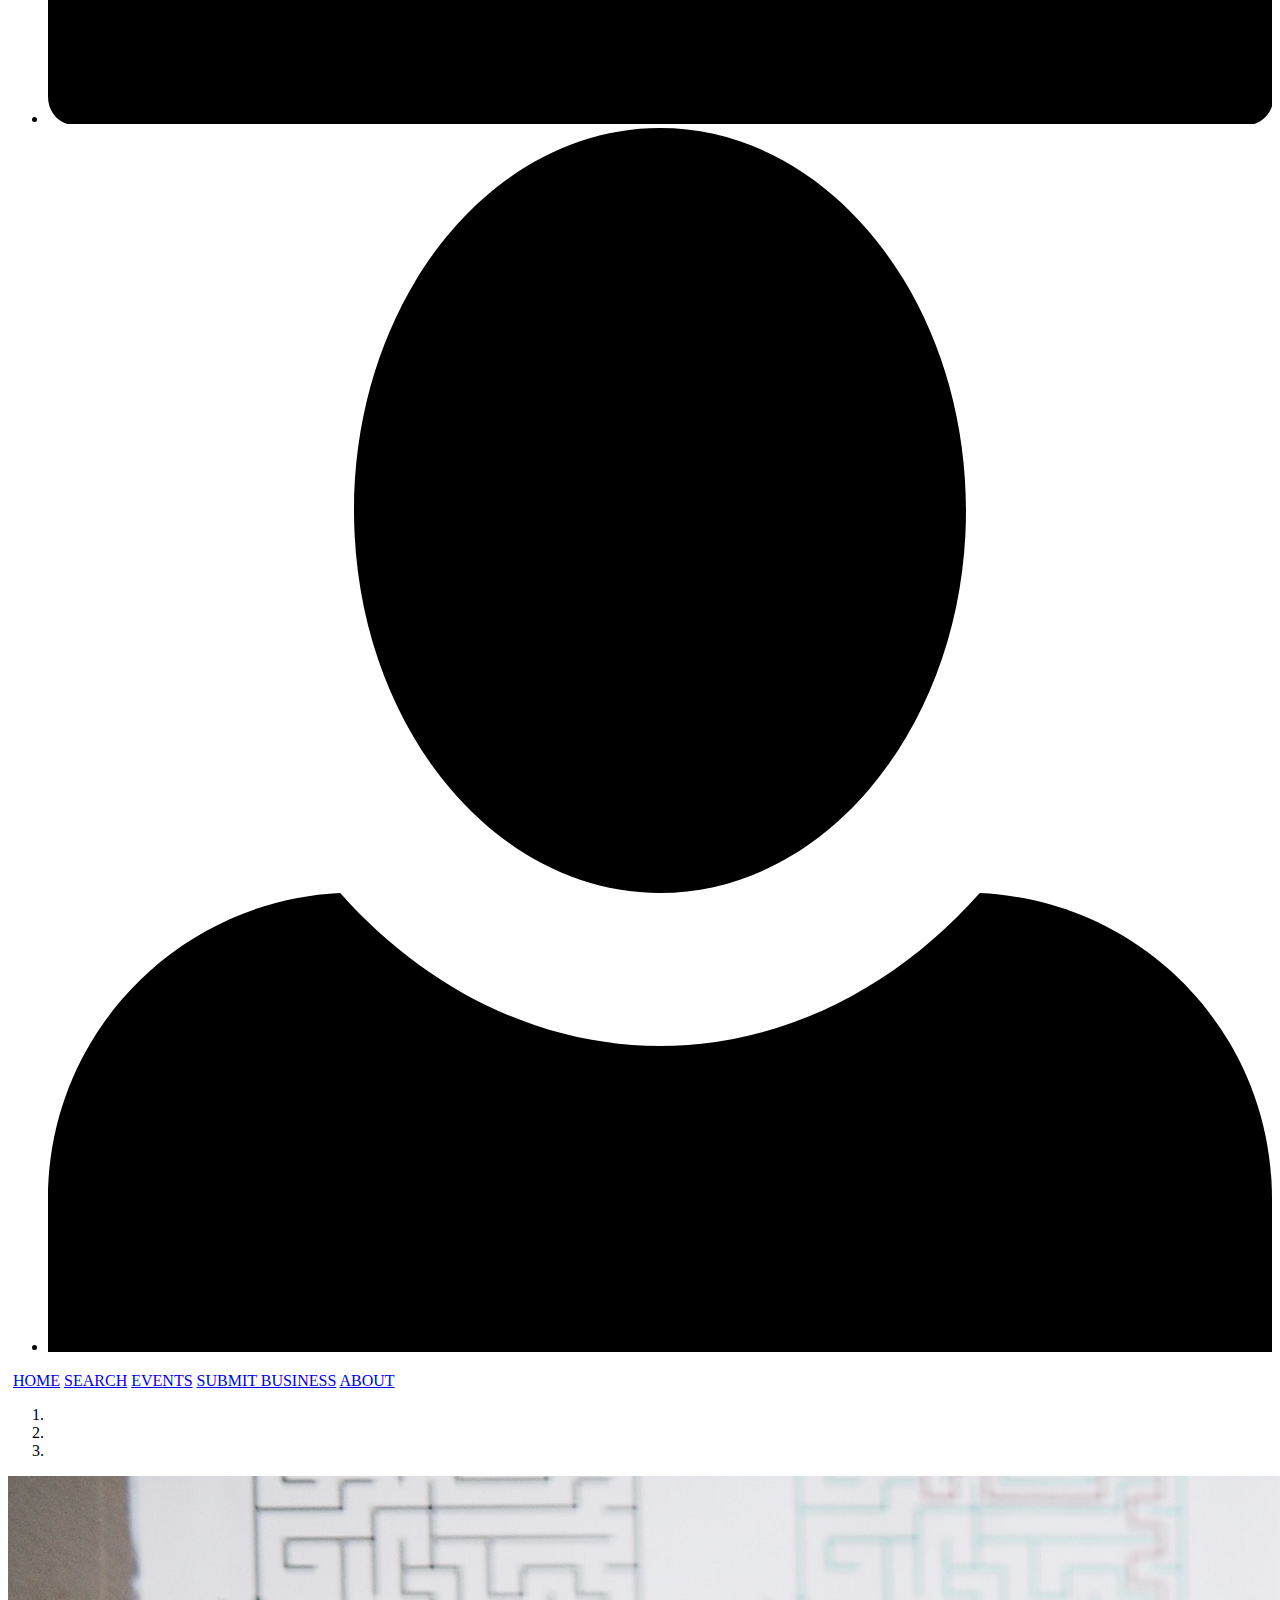
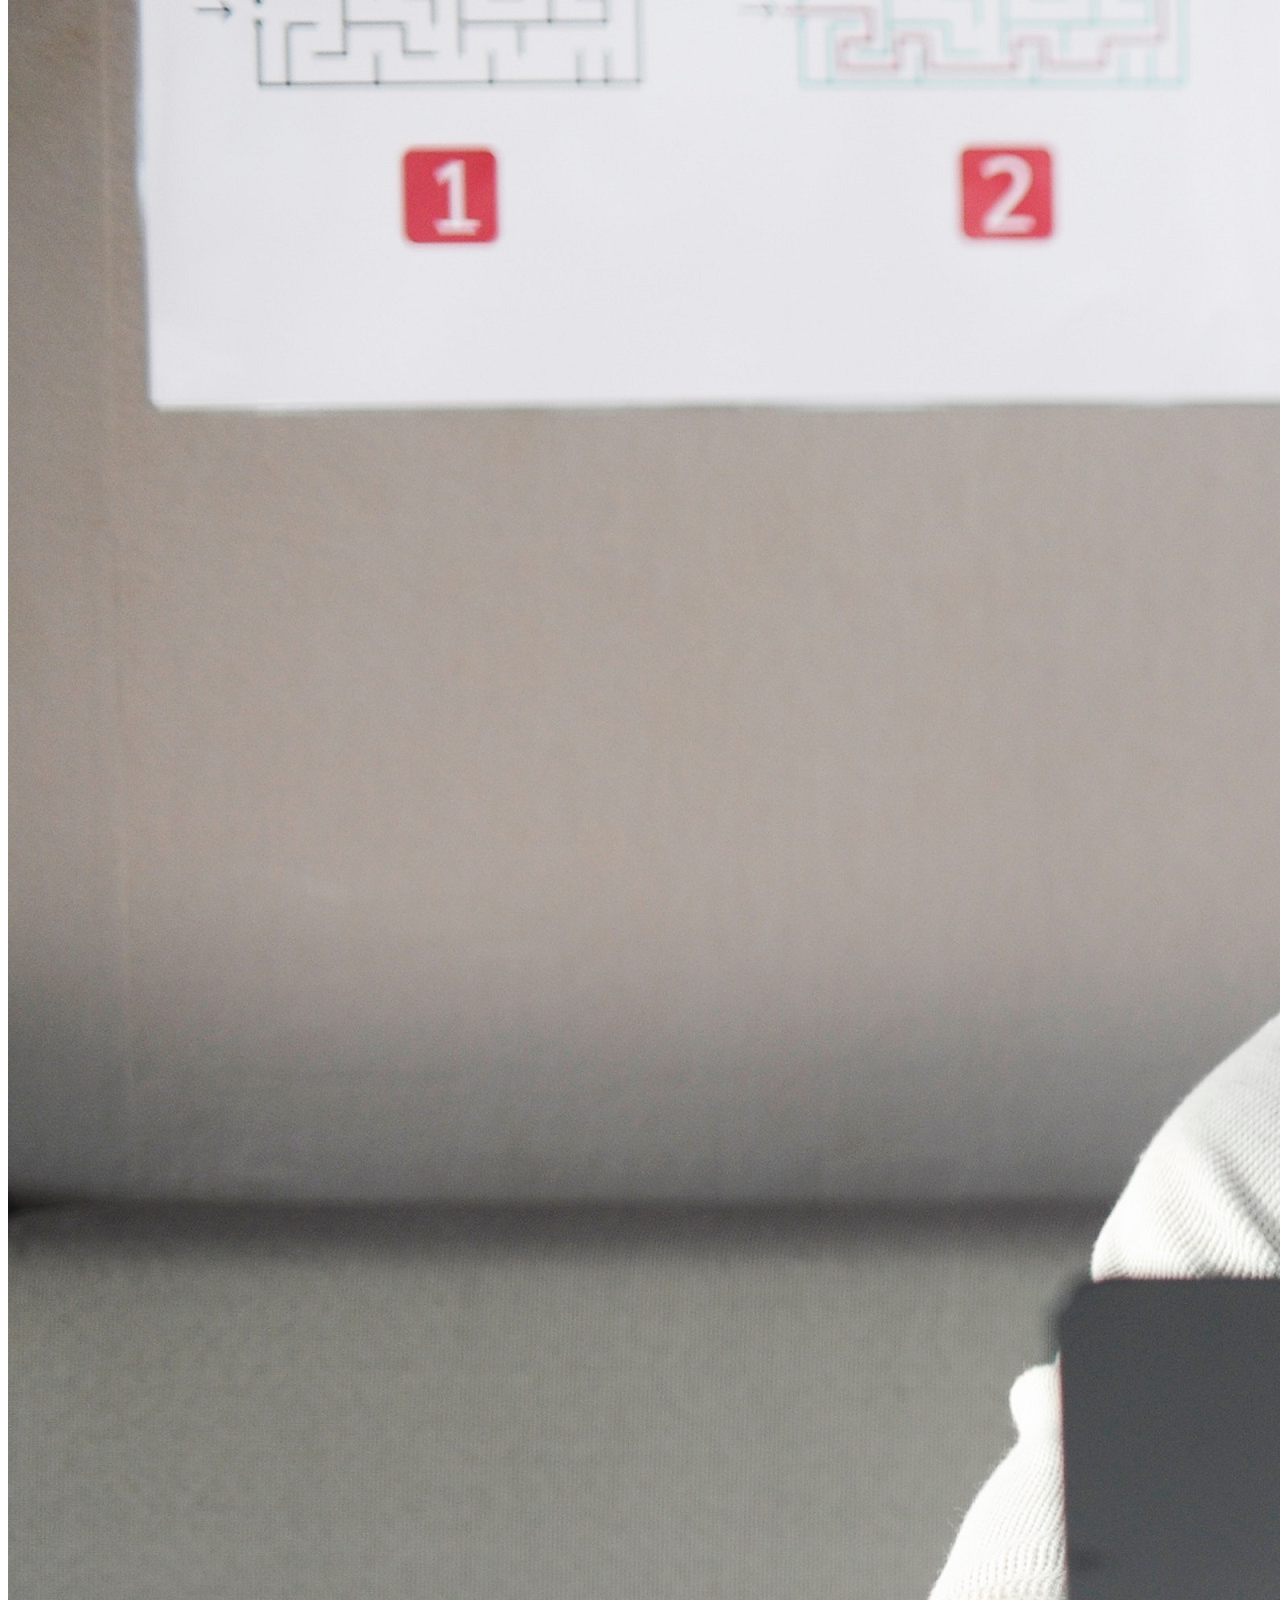
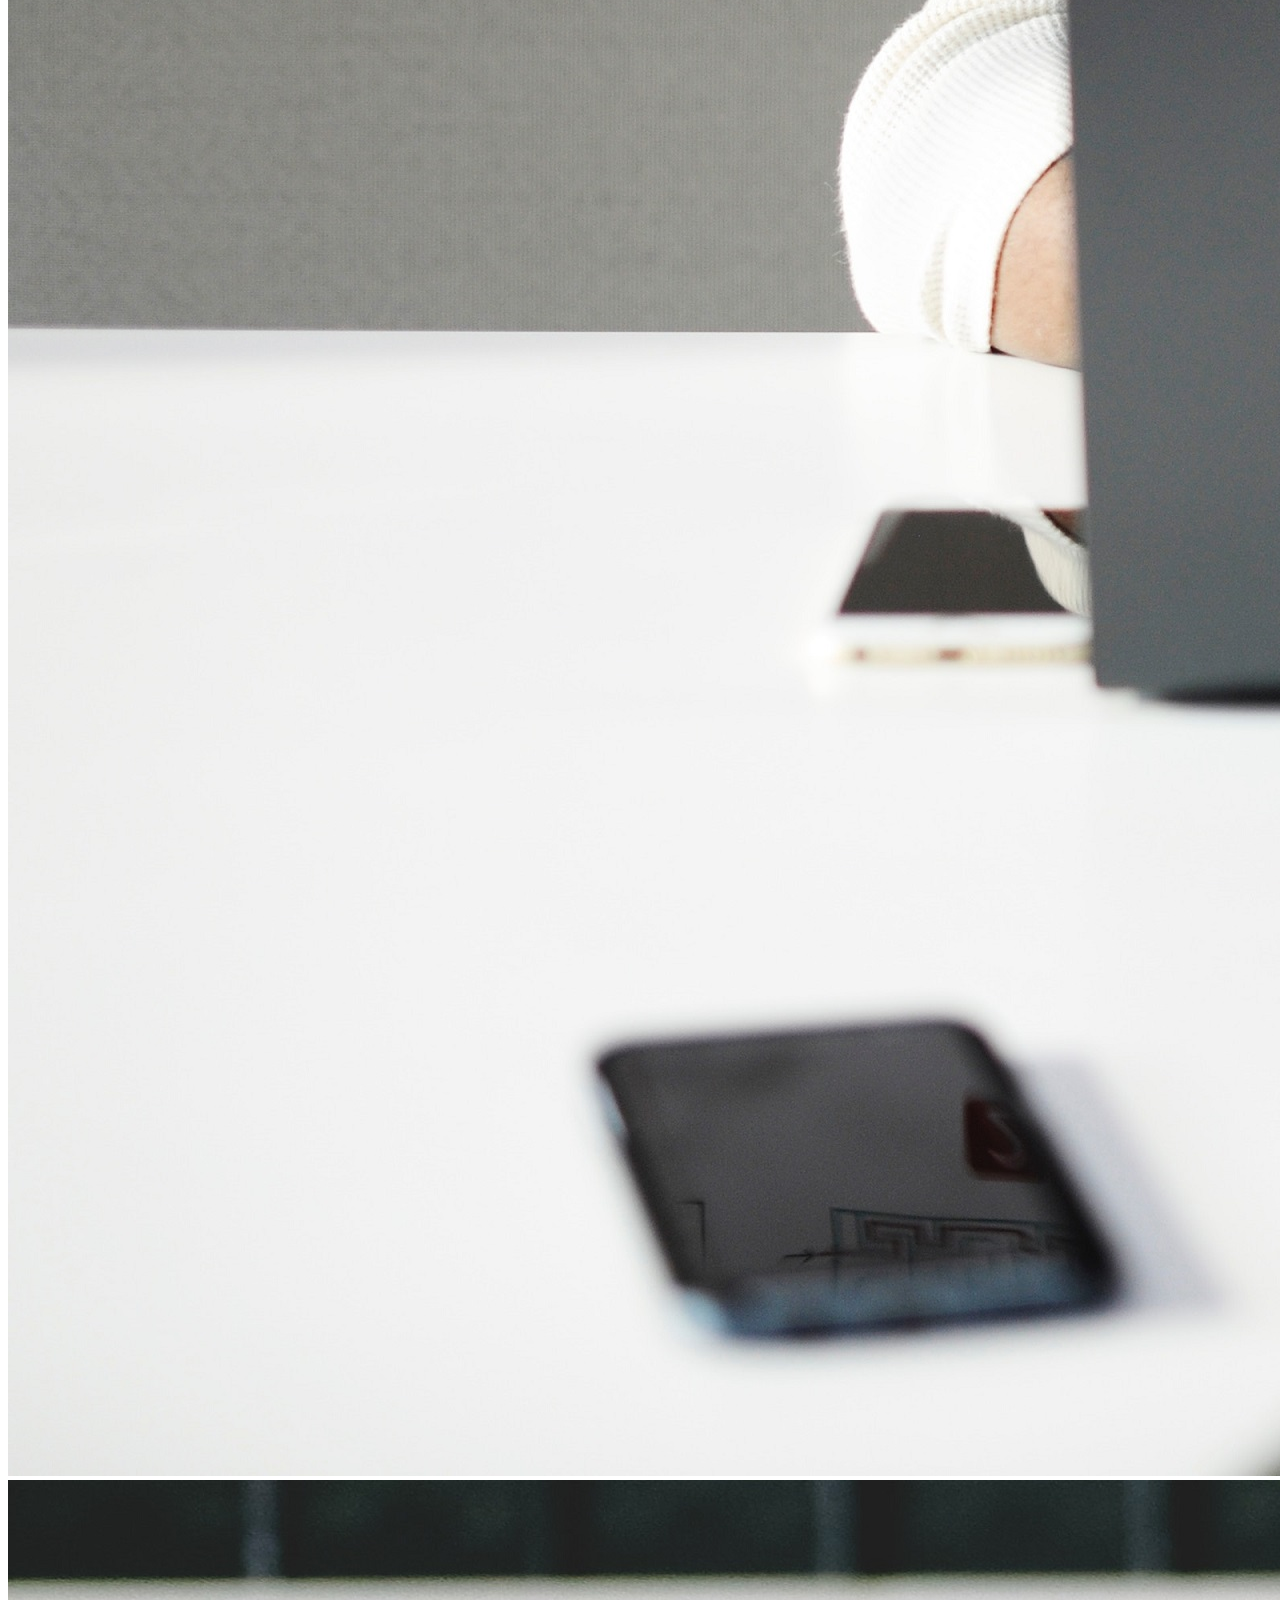
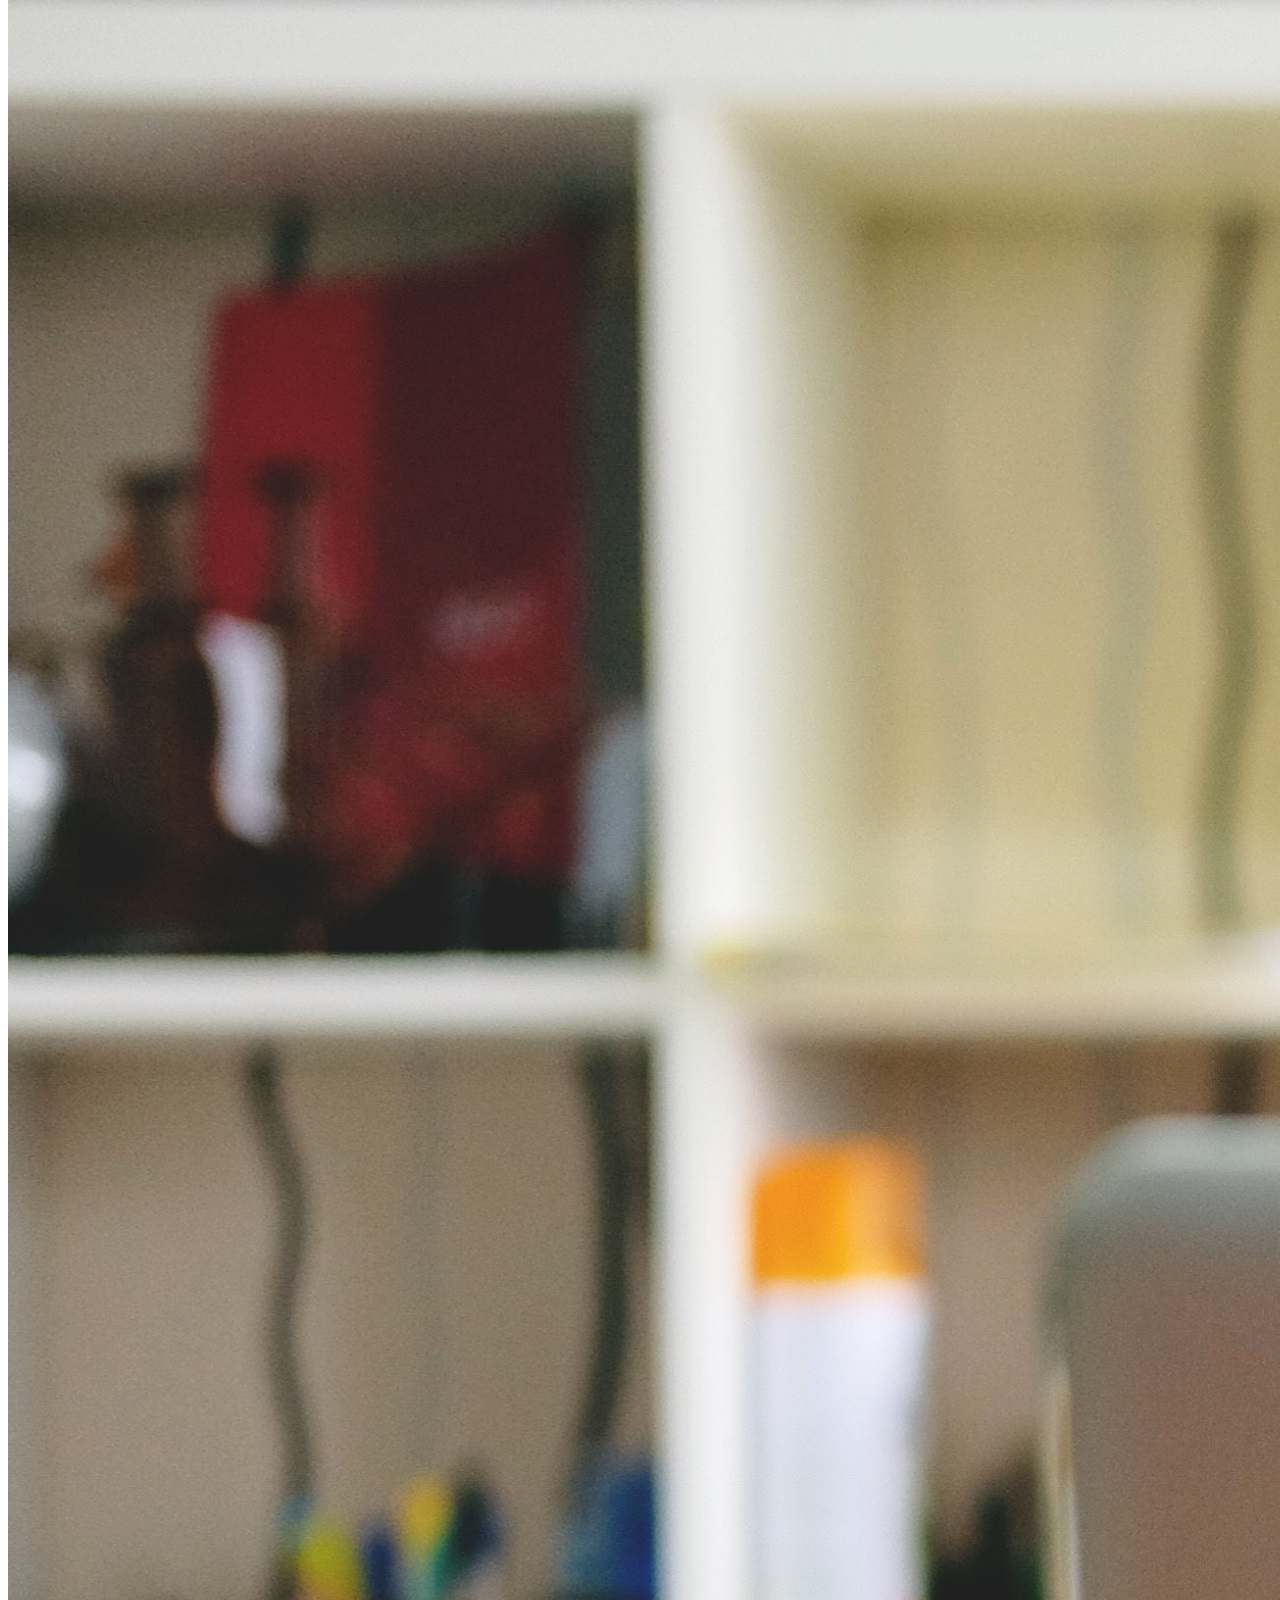
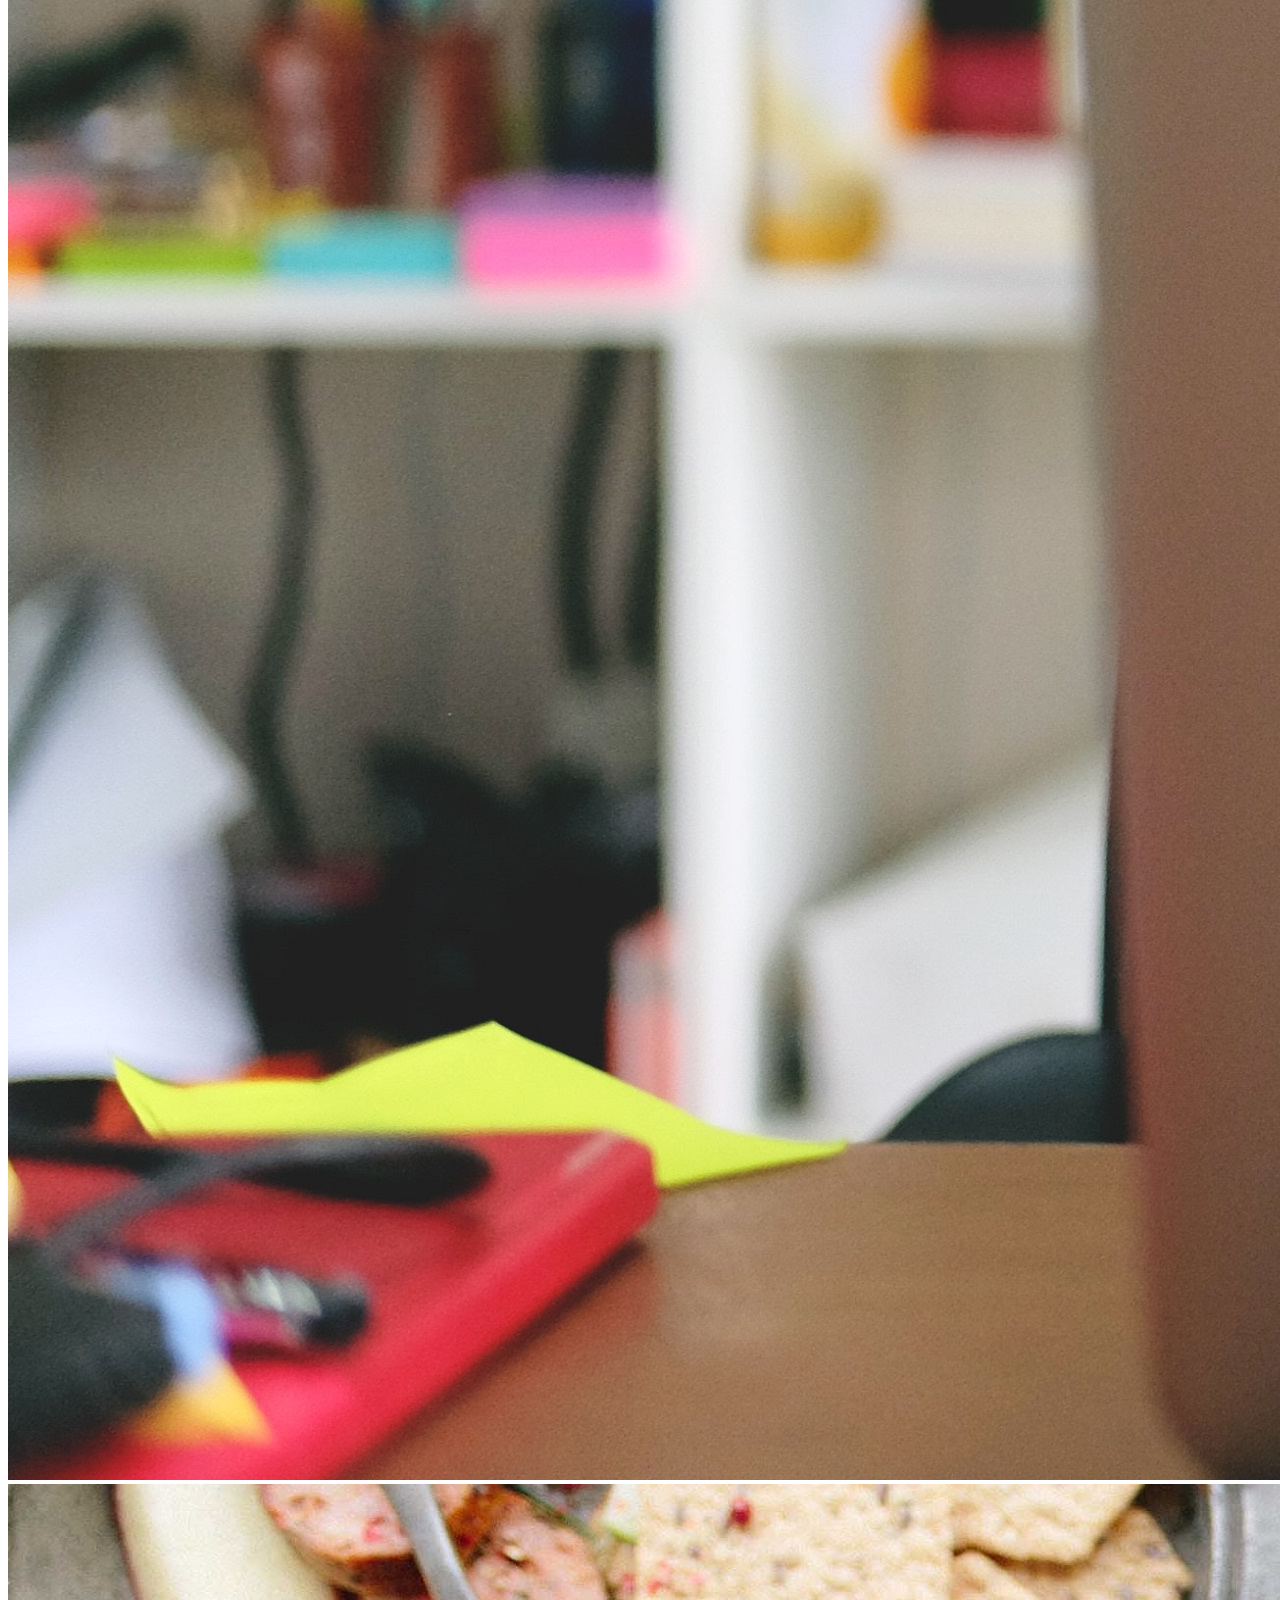
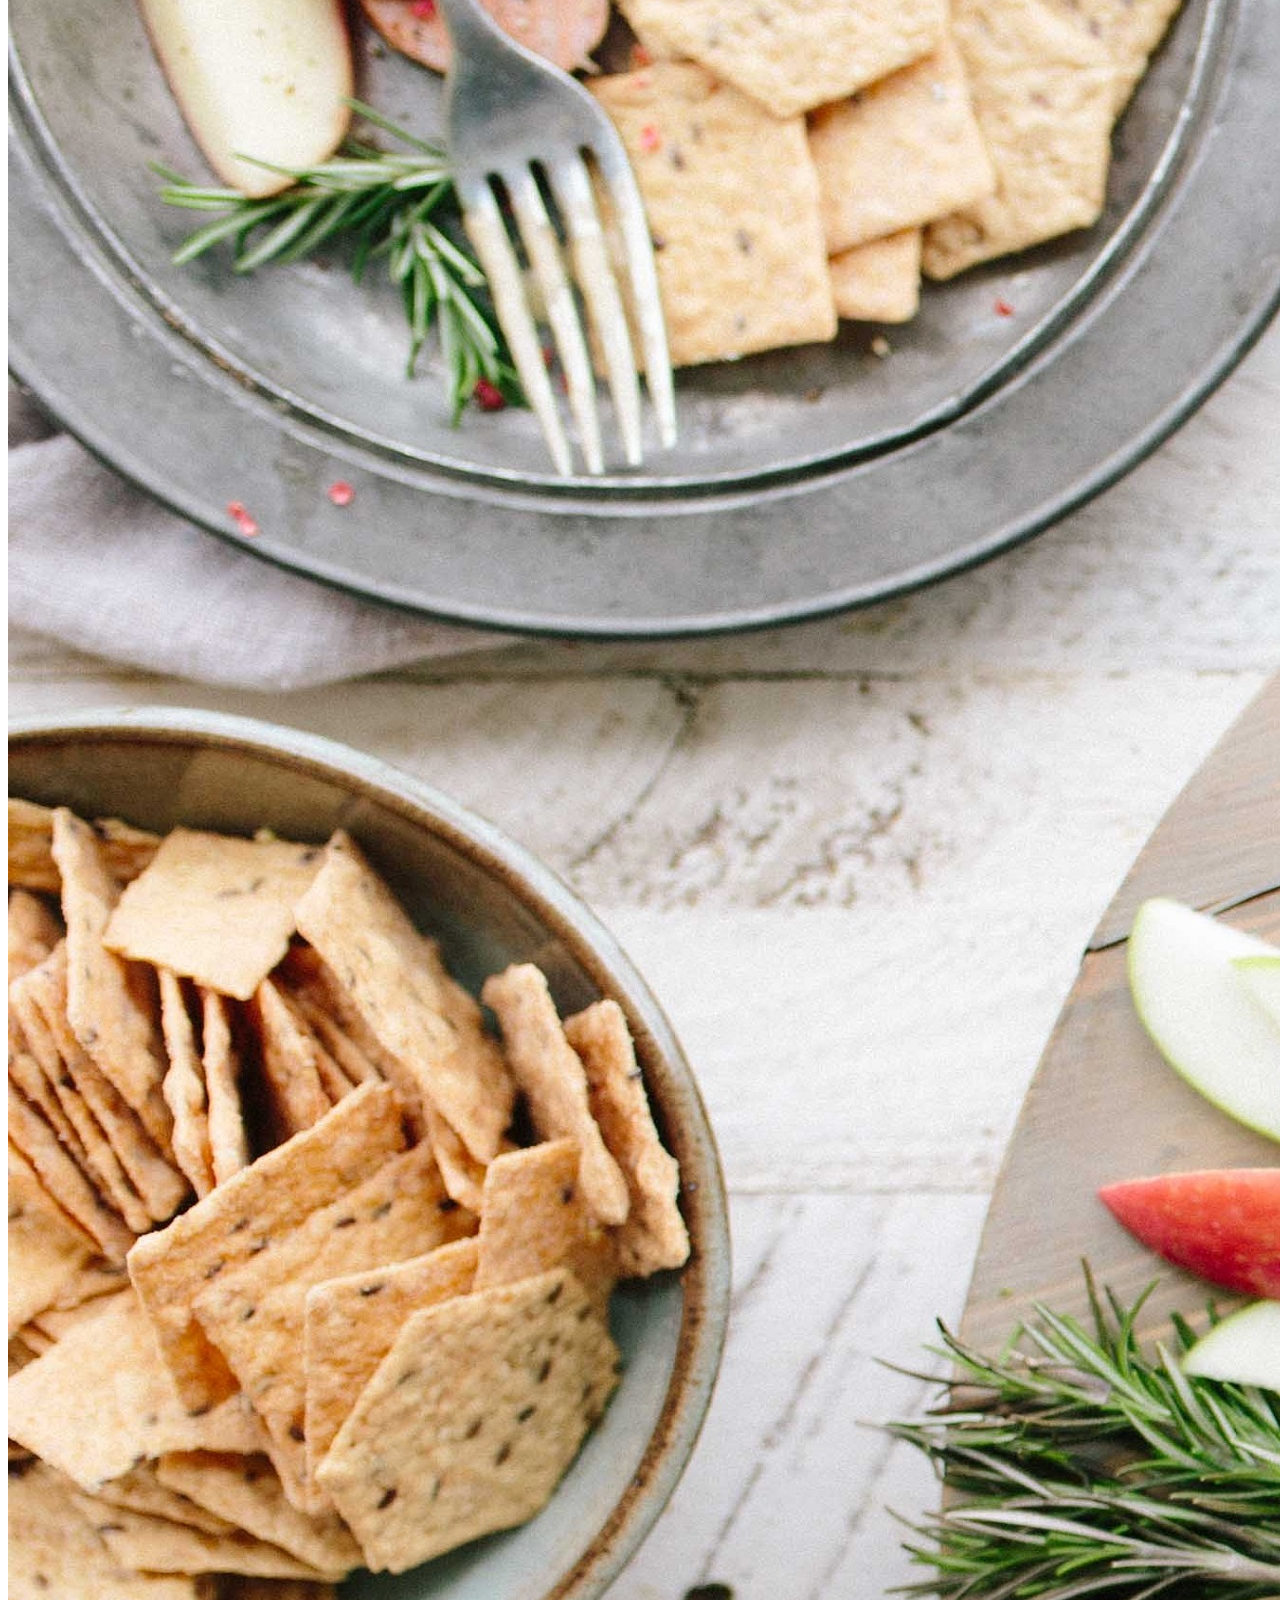
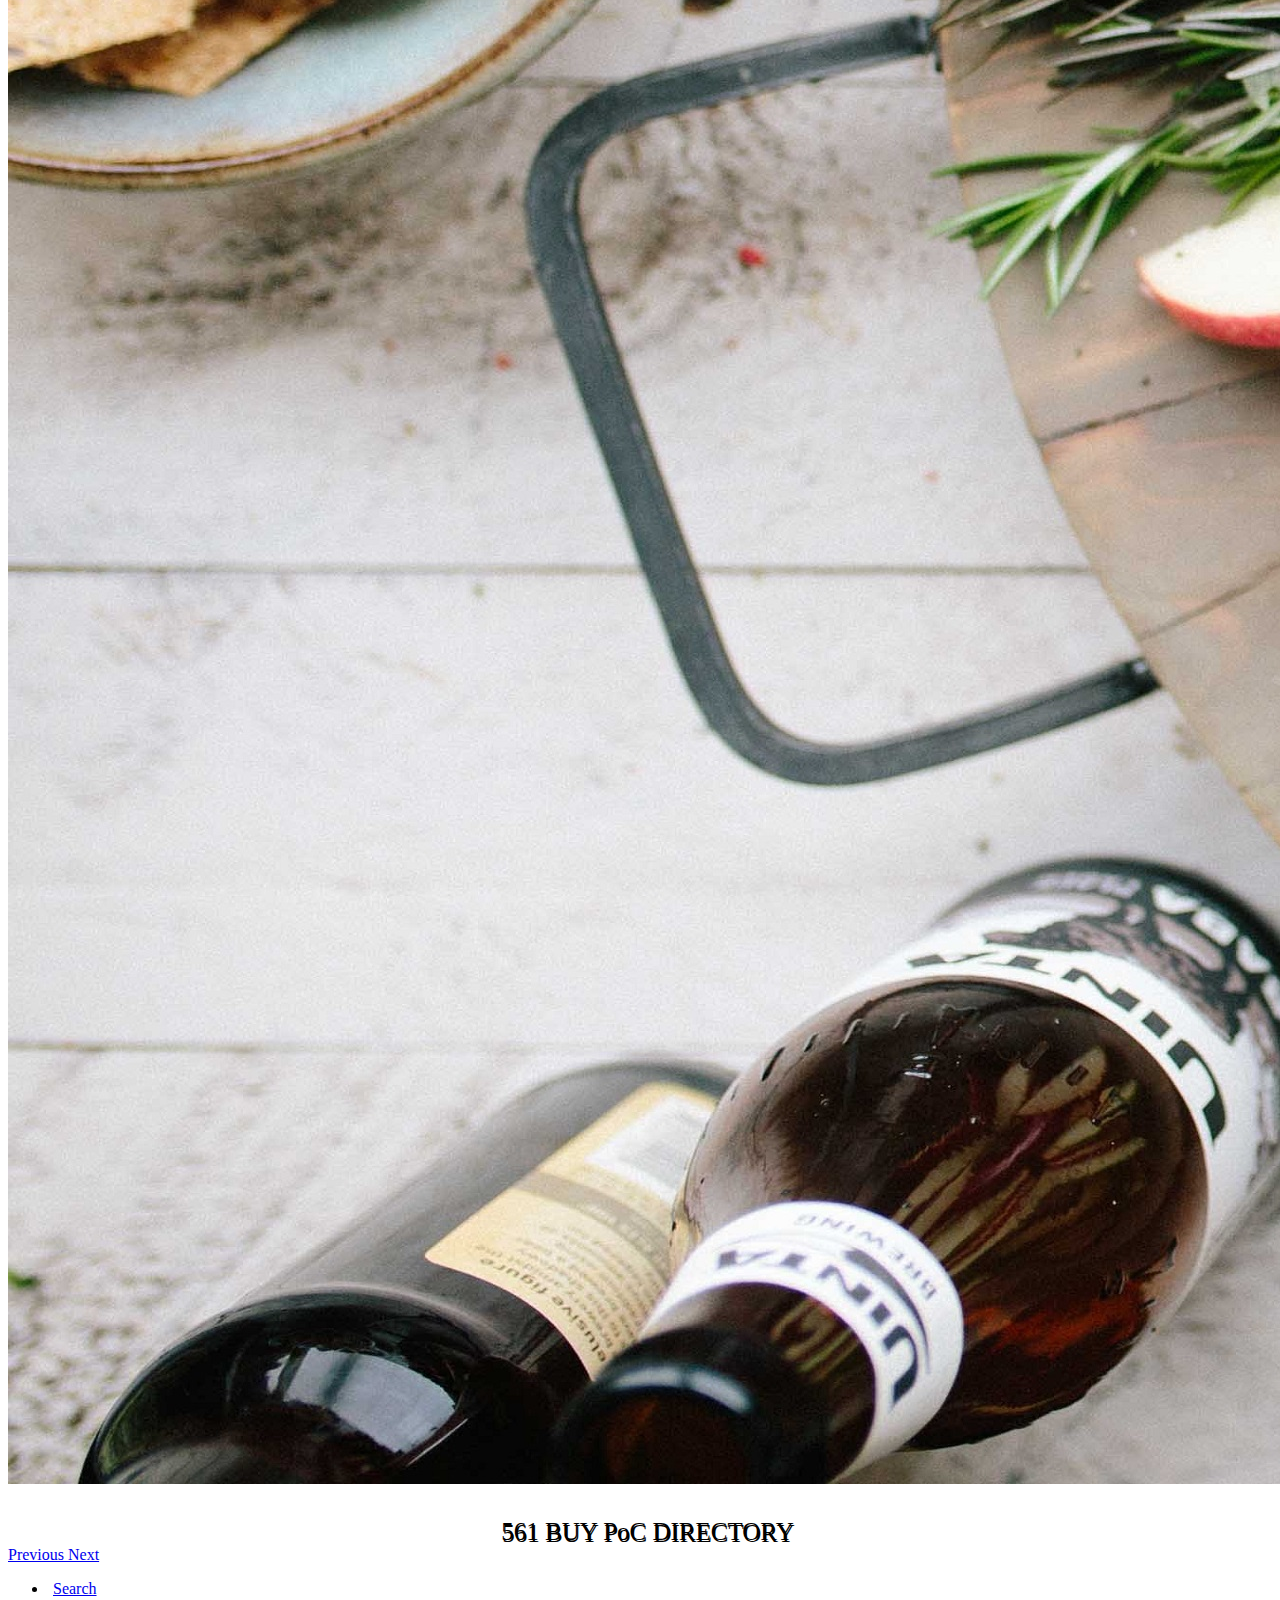
==== commit ff31c7e5: "add sm & greater navbar to all pages" ====
--- a/index.html
+++ b/index.html
@@ -12,7 +12,7 @@
 </head>
 <body>
 	<!-- XS navigation bar -->
-	<ul class="nav nav-pills nav-fill">
+	<ul class="nav nav-pills nav-fill d-sm-none">
 		<li class="nav-item">
 			<a class="nav-link" href="index.html"><img src="/images/home.svg" width="100%" alt="HOME"></a>
 		</li>
@@ -30,25 +30,14 @@
 		</li>
 	</ul>
 	
-	<!--MED? size navigation menu
-	<ul class="nav nav-pills nav-fill">
-		<li class="nav-item">
-			<a class="nav-link active" href="#">HOME</a>
-		</li>
-		<li class="nav-item">
-			<a class="nav-link" href="#">SEARCH</a>
-		</li>
-		<li class="nav-item">
-			<a class="nav-link" href="#">EVENTS</a>
-		</li>
-		<li class="nav-item">
-			<a class="nav-link" href="#">SUBMIT YOUR BUSINESS</a>
-		</li>
-		<li class="nav-item">
-			<a class="nav-link" href="#">ABOUT US</a>
-		</li>
-	</ul>
-	END MED size navigation menu !-->
+		<!--SM & greater navigation menu -->
+	<nav class="navbar navbar-collapse bg-info d-none d-sm-flex">
+		<a class="navbar-brand text-white" href="index.html">HOME</a>
+		<a class="navbar-brand text-white" href="search.html">SEARCH</a>
+		<a class="navbar-brand text-white" href="events.html">EVENTS</a>
+		<a class="navbar-brand text-white" href="submit.html">SUBMIT BUSINESS</a>
+		<a class="navbar-brand text-white" href="about.html">ABOUT</a>
+	</nav>
 	
 	<!-- carousel -->
 	<div id="carouselExampleIndicators" class="carousel slide" data-ride="carousel">
@@ -86,20 +75,20 @@
 	<!-- vertical mobile navigation -->
 	<ul class="nav nav-pills flex-column" >
 		<li class="nav-item">
-			<a class="nav-link bg-info text-warning" href="search.html">Search</a>
+			<a class="nav-link bg-info text-white" href="search.html">Search</a>
 		</li>
 		<li class="nav-item">
-			<a class="nav-link bg-info text-warning" href="events.html">Events</a>
+			<a class="nav-link bg-info text-white" href="events.html">Events</a>
 		</li>
 		<li class="nav-item">
-			<a class="nav-link bg-info text-warning" href="submit.html">Submit Your Business</a>
+			<a class="nav-link bg-info text-white" href="submit.html">Submit Your Business</a>
 		</li>
 		<li class="nav-item">
-			<a class="nav-link bg-info text-warning" href="about.html">About Us</a>
+			<a class="nav-link bg-info text-white" href="about.html">About Us</a>
 		</li>
 	</ul>
 	
-	<footer class="footer border border-info">
+	<footer class="footer">
 		<span class="text-muted">By Lindsey Somerset &copy; 2017</span>
 	</footer> 
 
--- a/styles.css
+++ b/styles.css
@@ -22,25 +22,15 @@
 }
 
 h2 {
+	margin-top: 20px;
 	text-align: center;
 }
 
 .businessCards{
-	float: right;
-	height: 33%;
-	width: 75%;
-	margin: 20px;
+	margin-top: 30px;
 }
 
 .searchLogos{
-	float: left;
-	height: 40%;
-	margin-right: 10px;
-	width: 40%;
-}
-
-.searchBusinesses{
-	float: right;
-	height: 50%;
-	width: 50%;
+	max-height: 100%;
+	max-width: 100%;
 }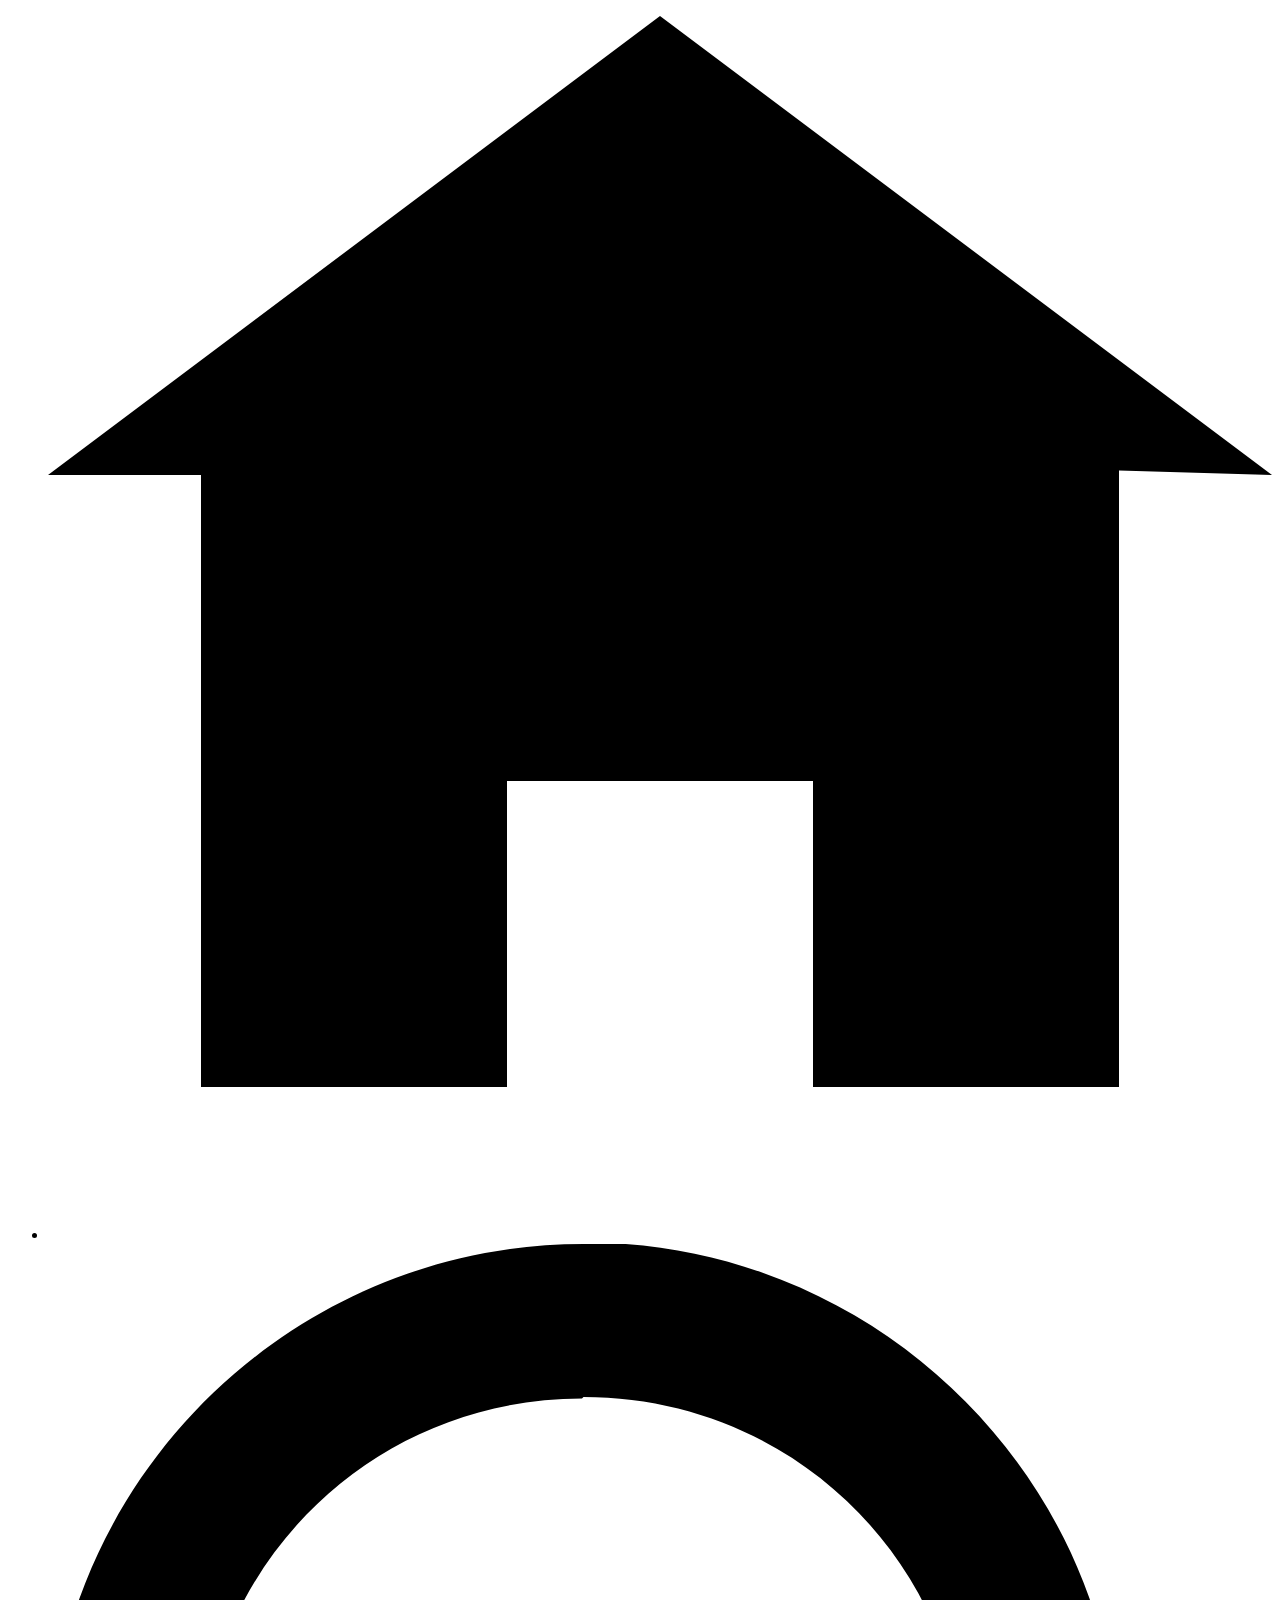
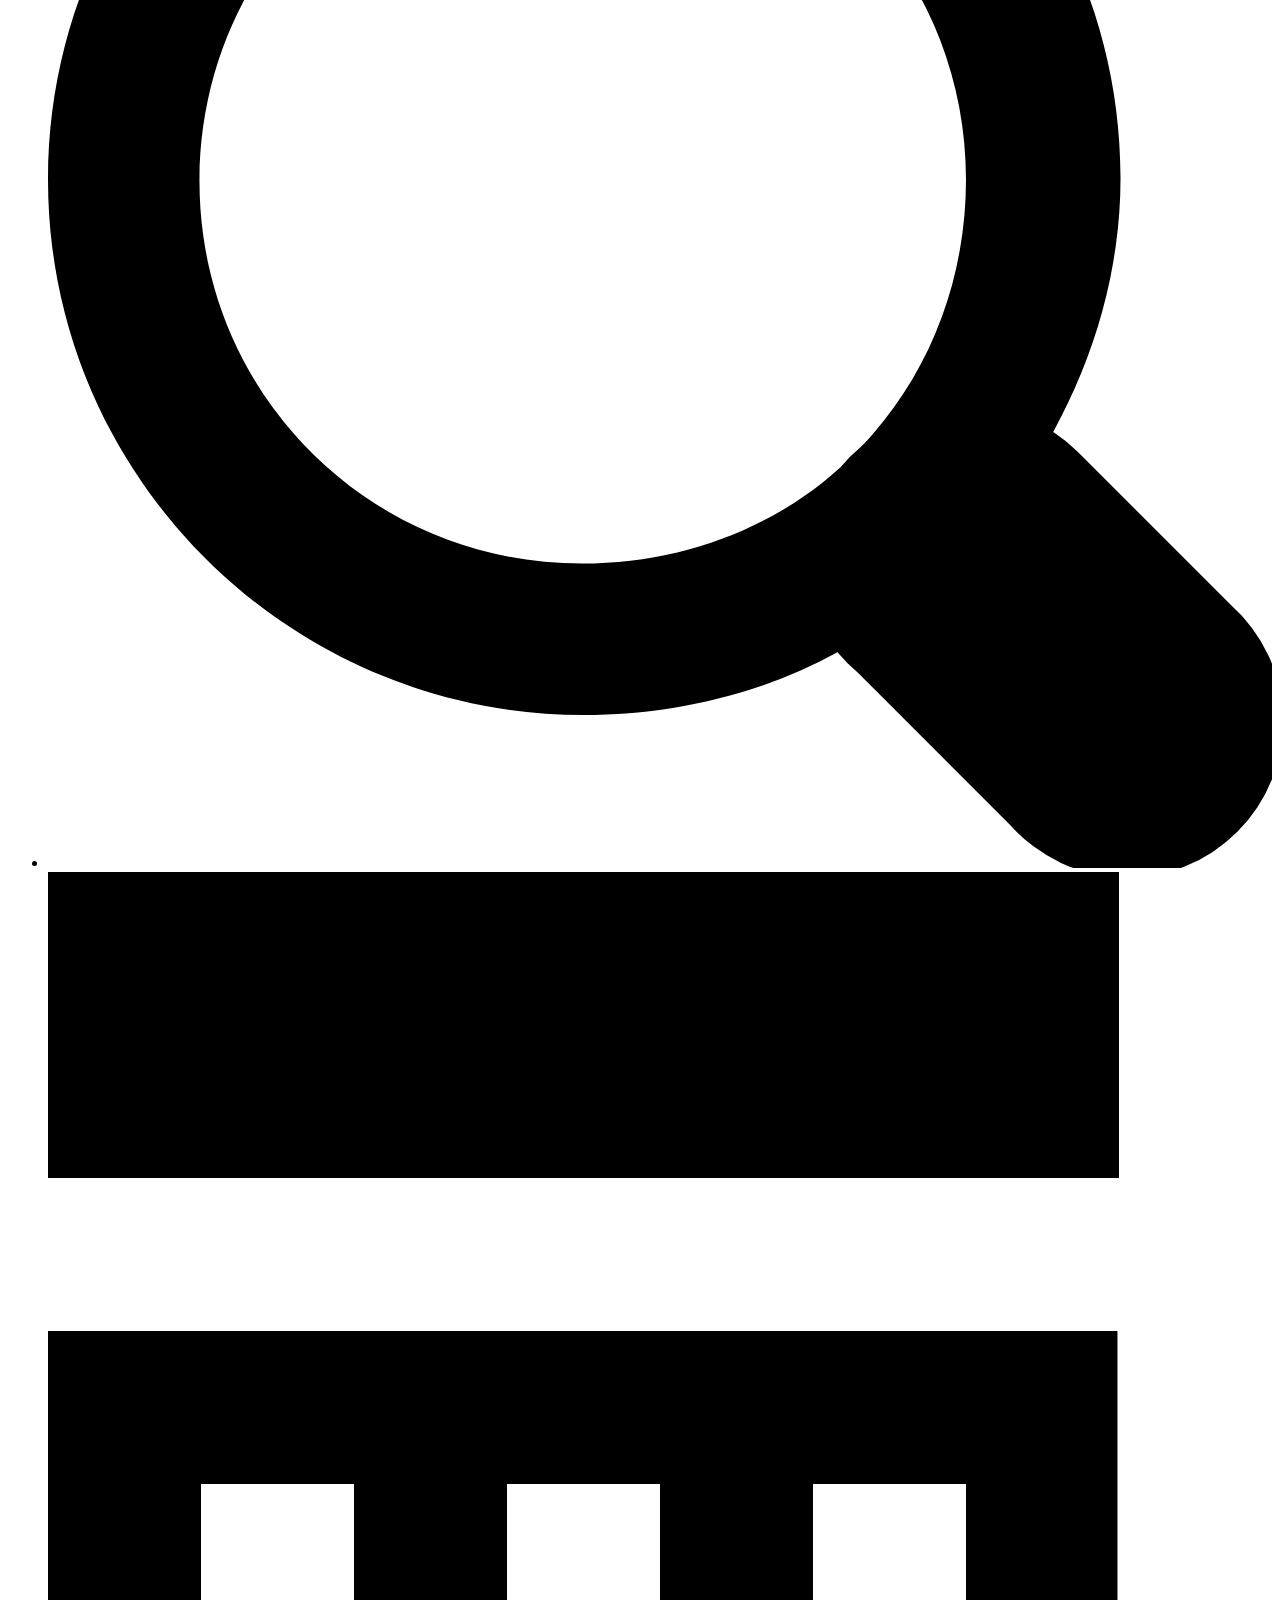
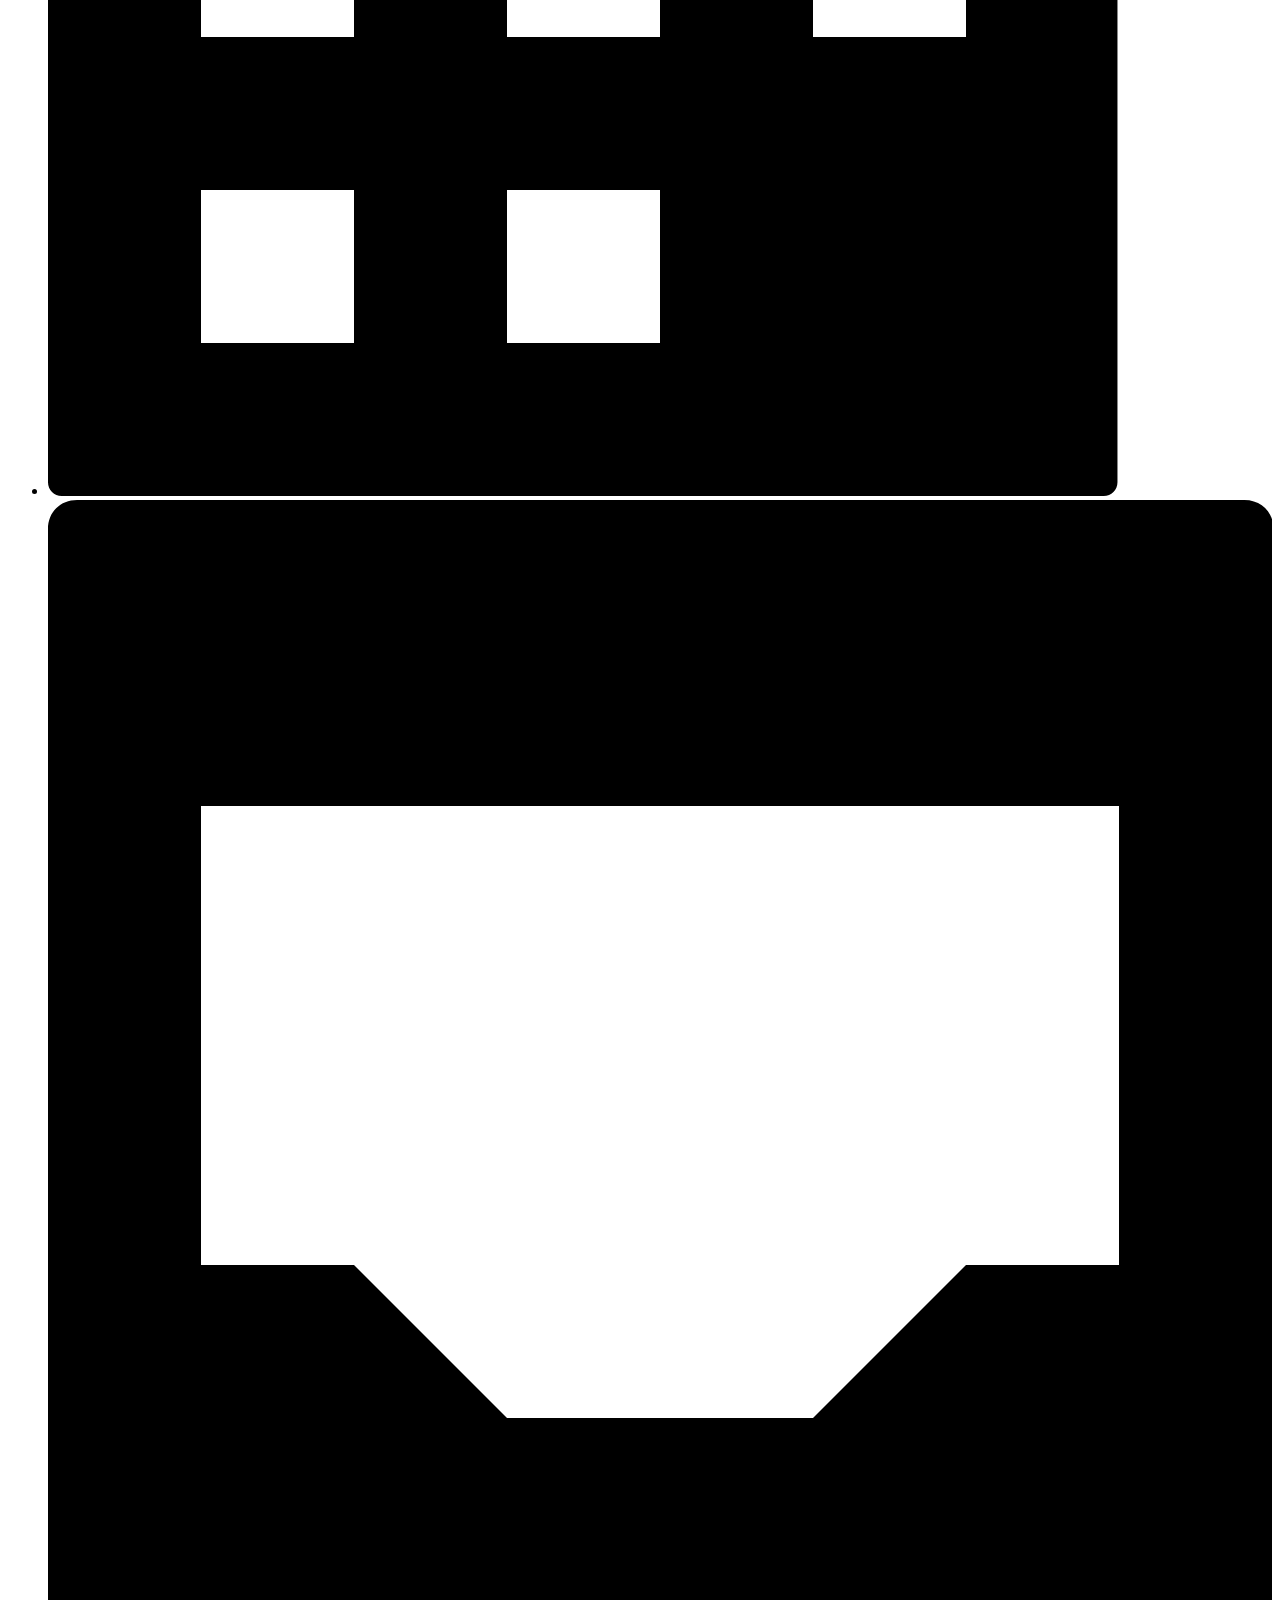
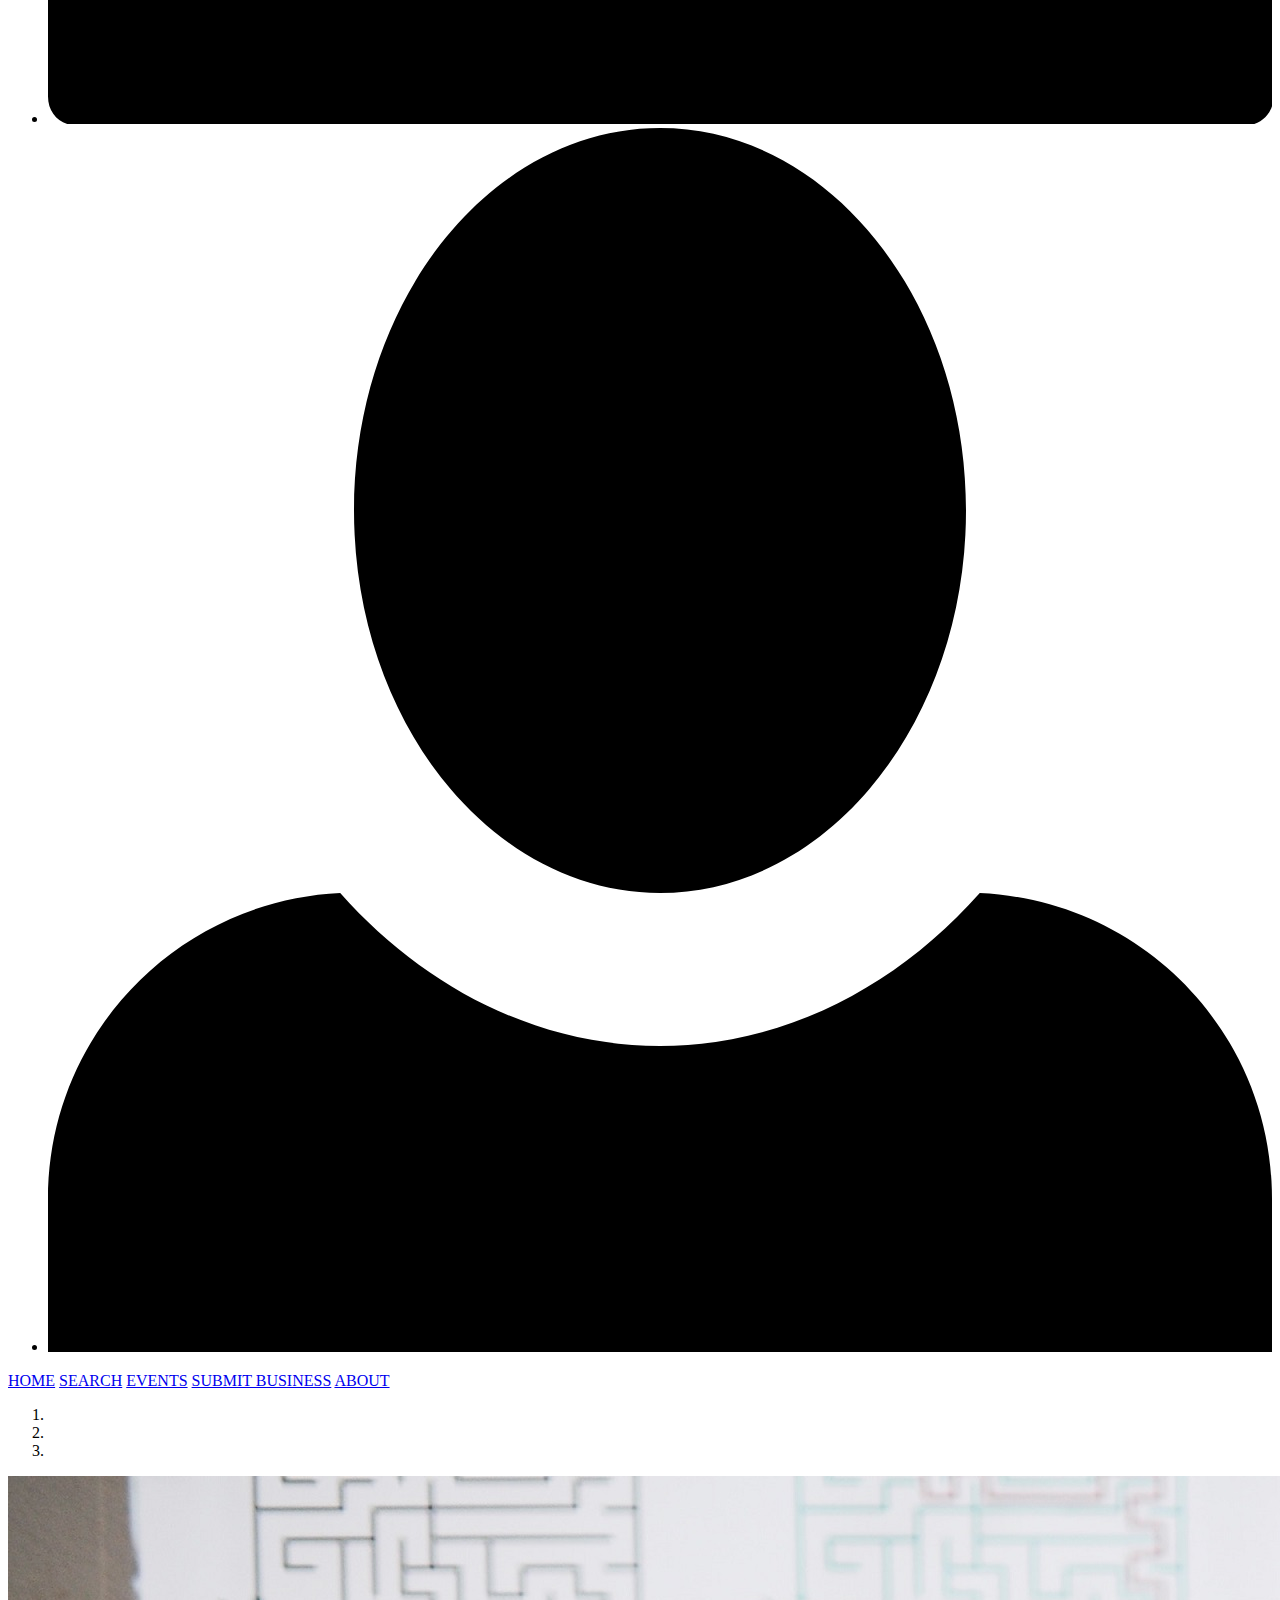
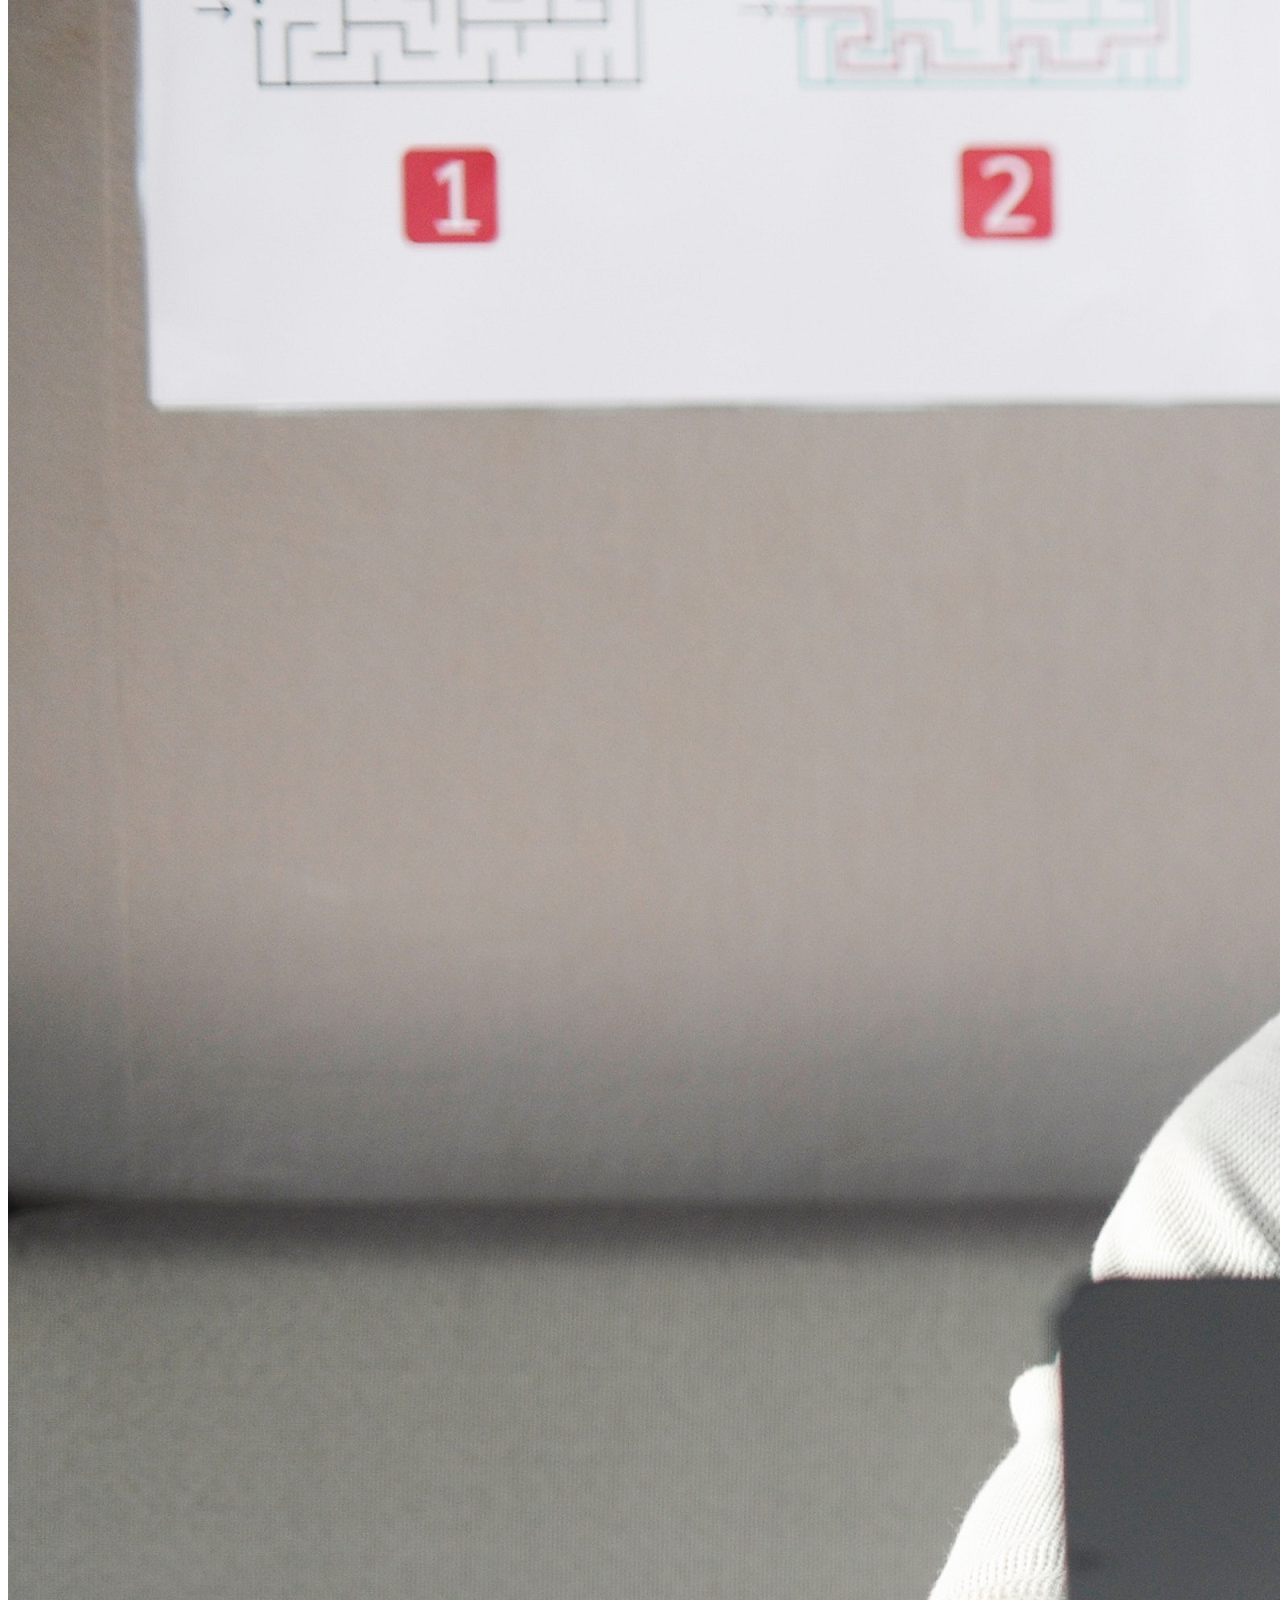
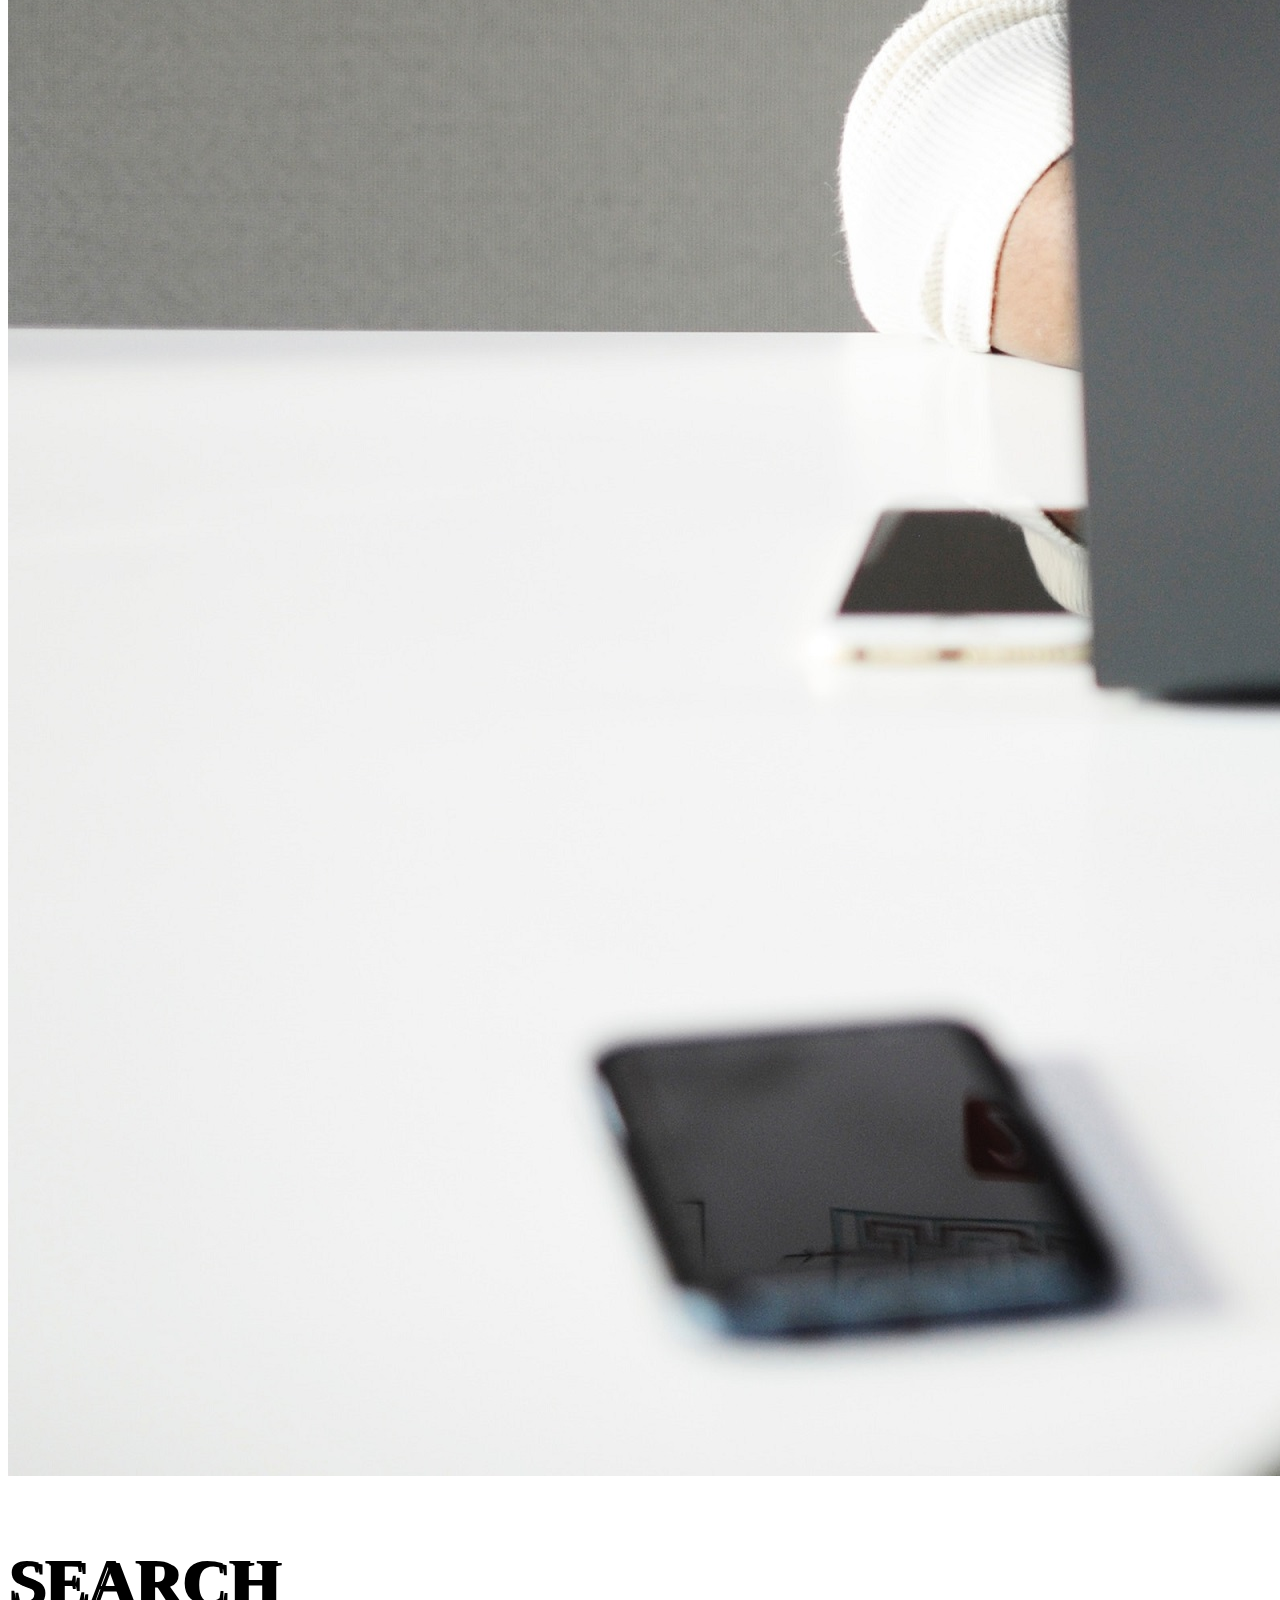
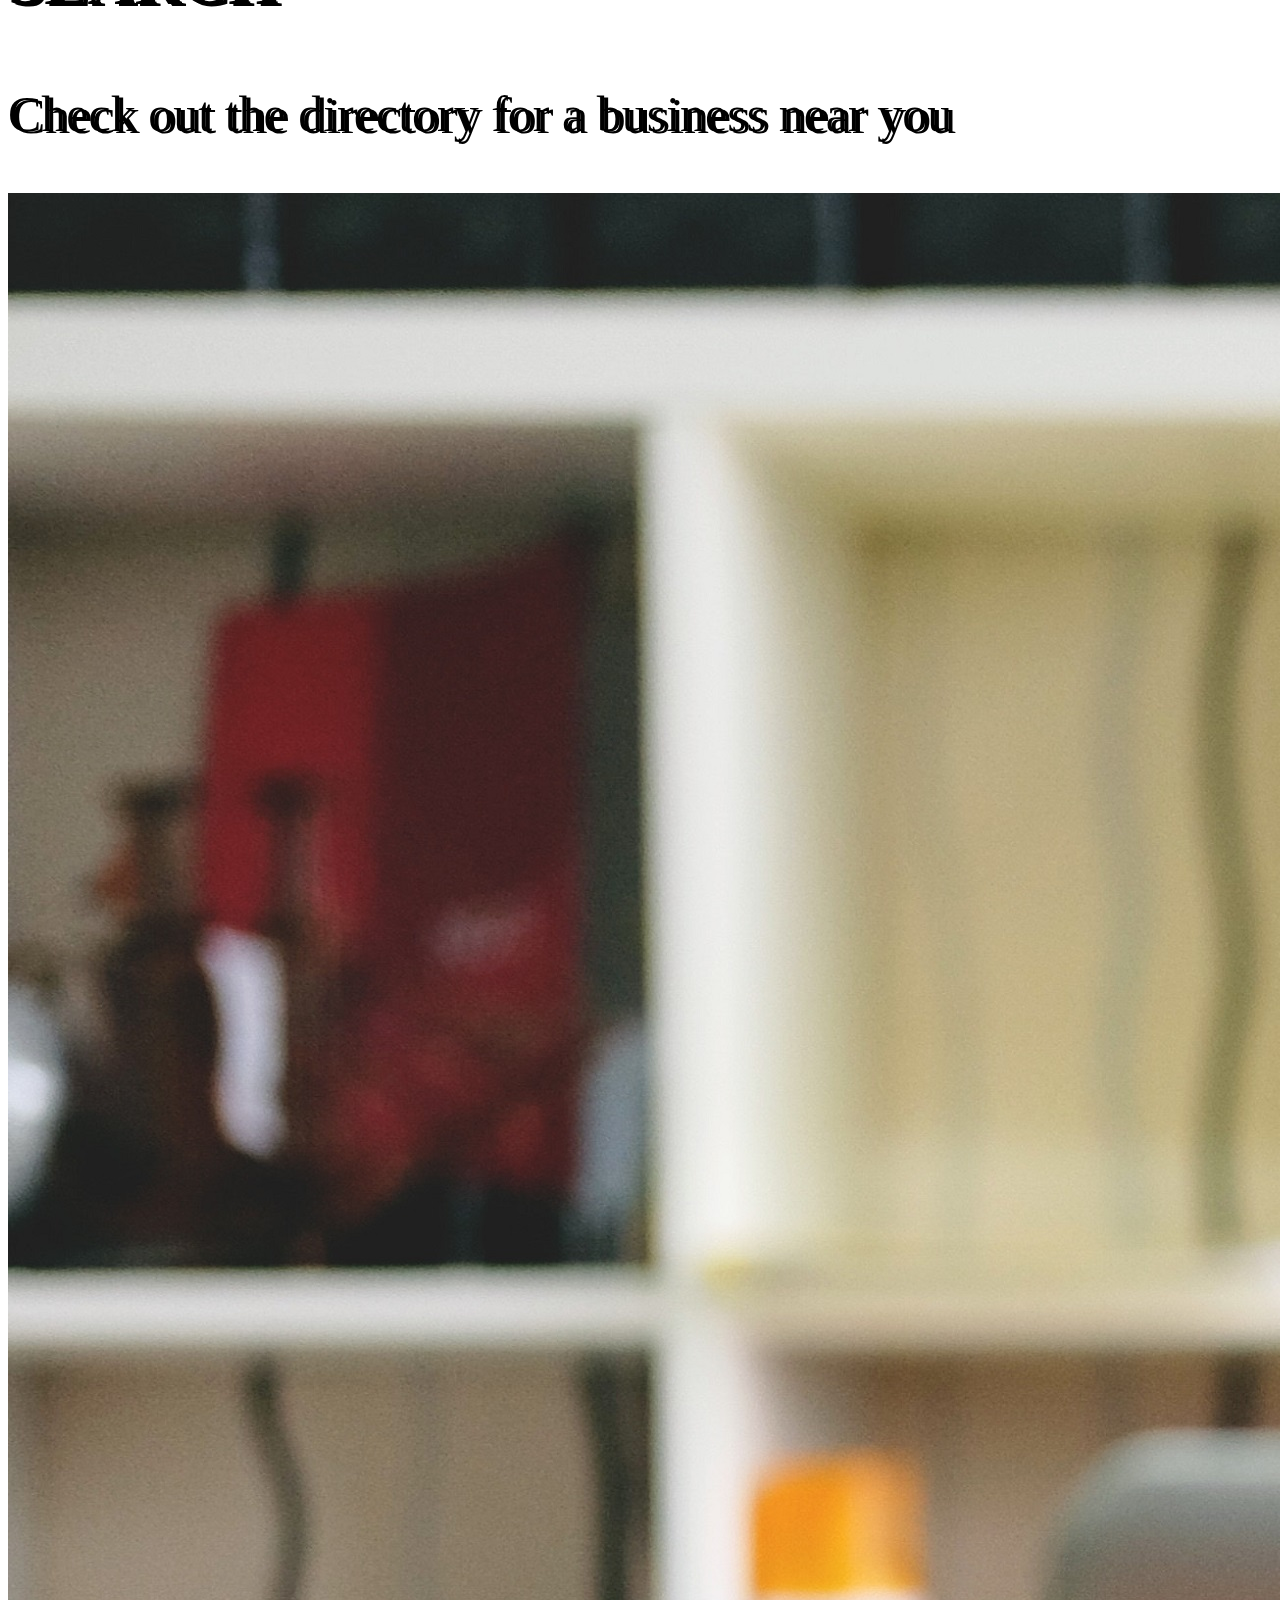
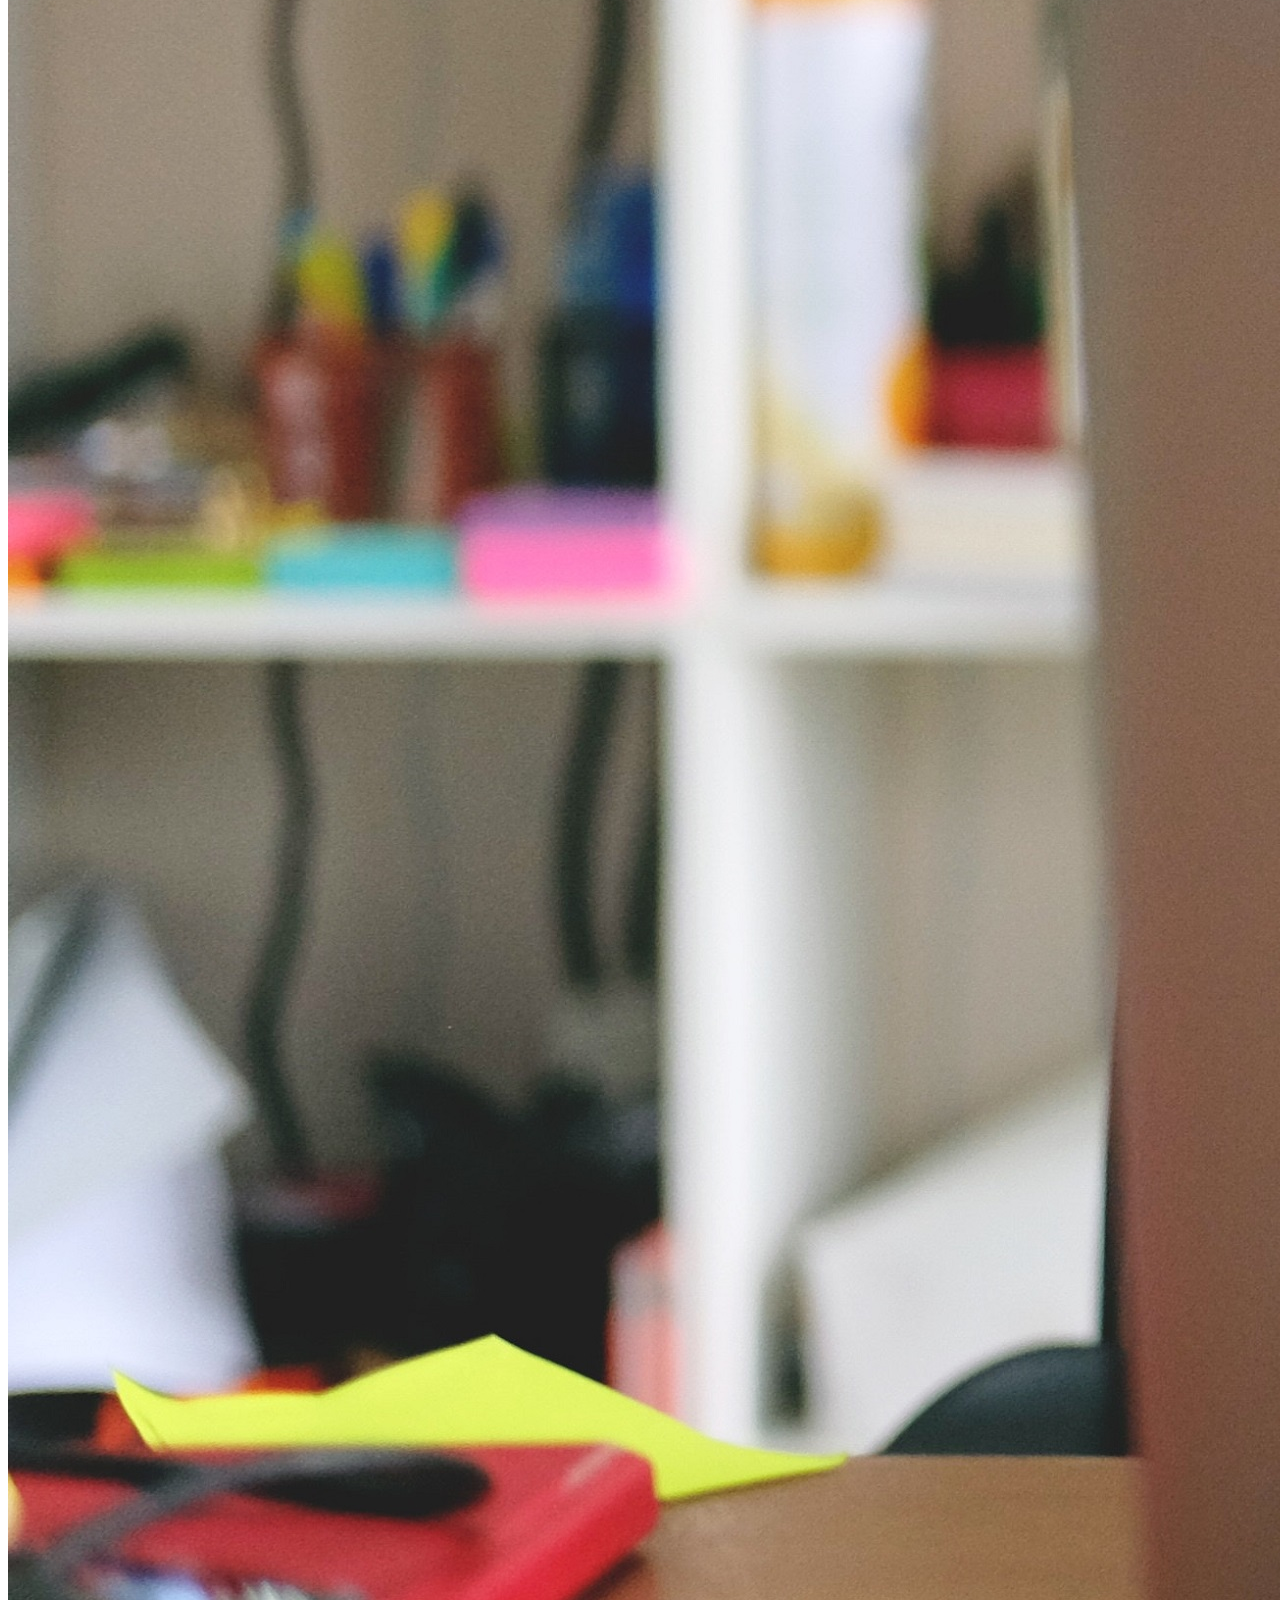
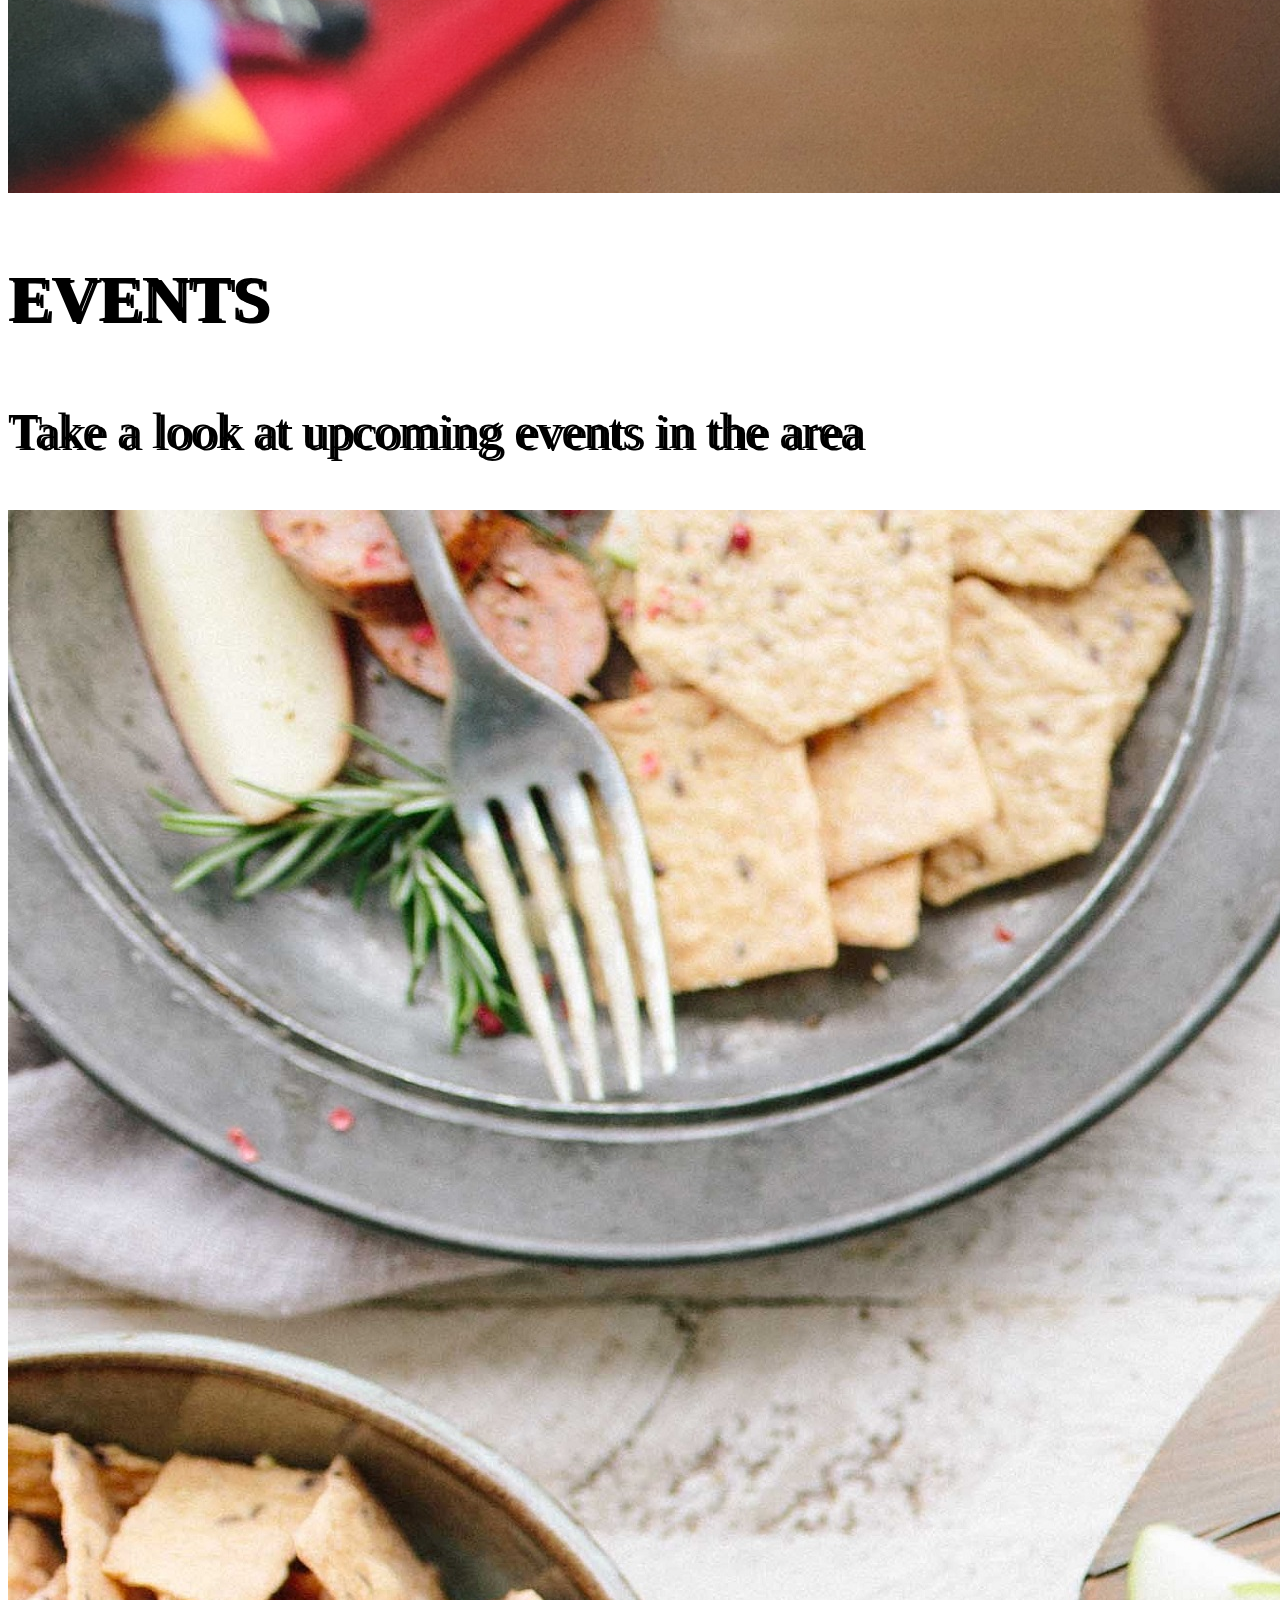
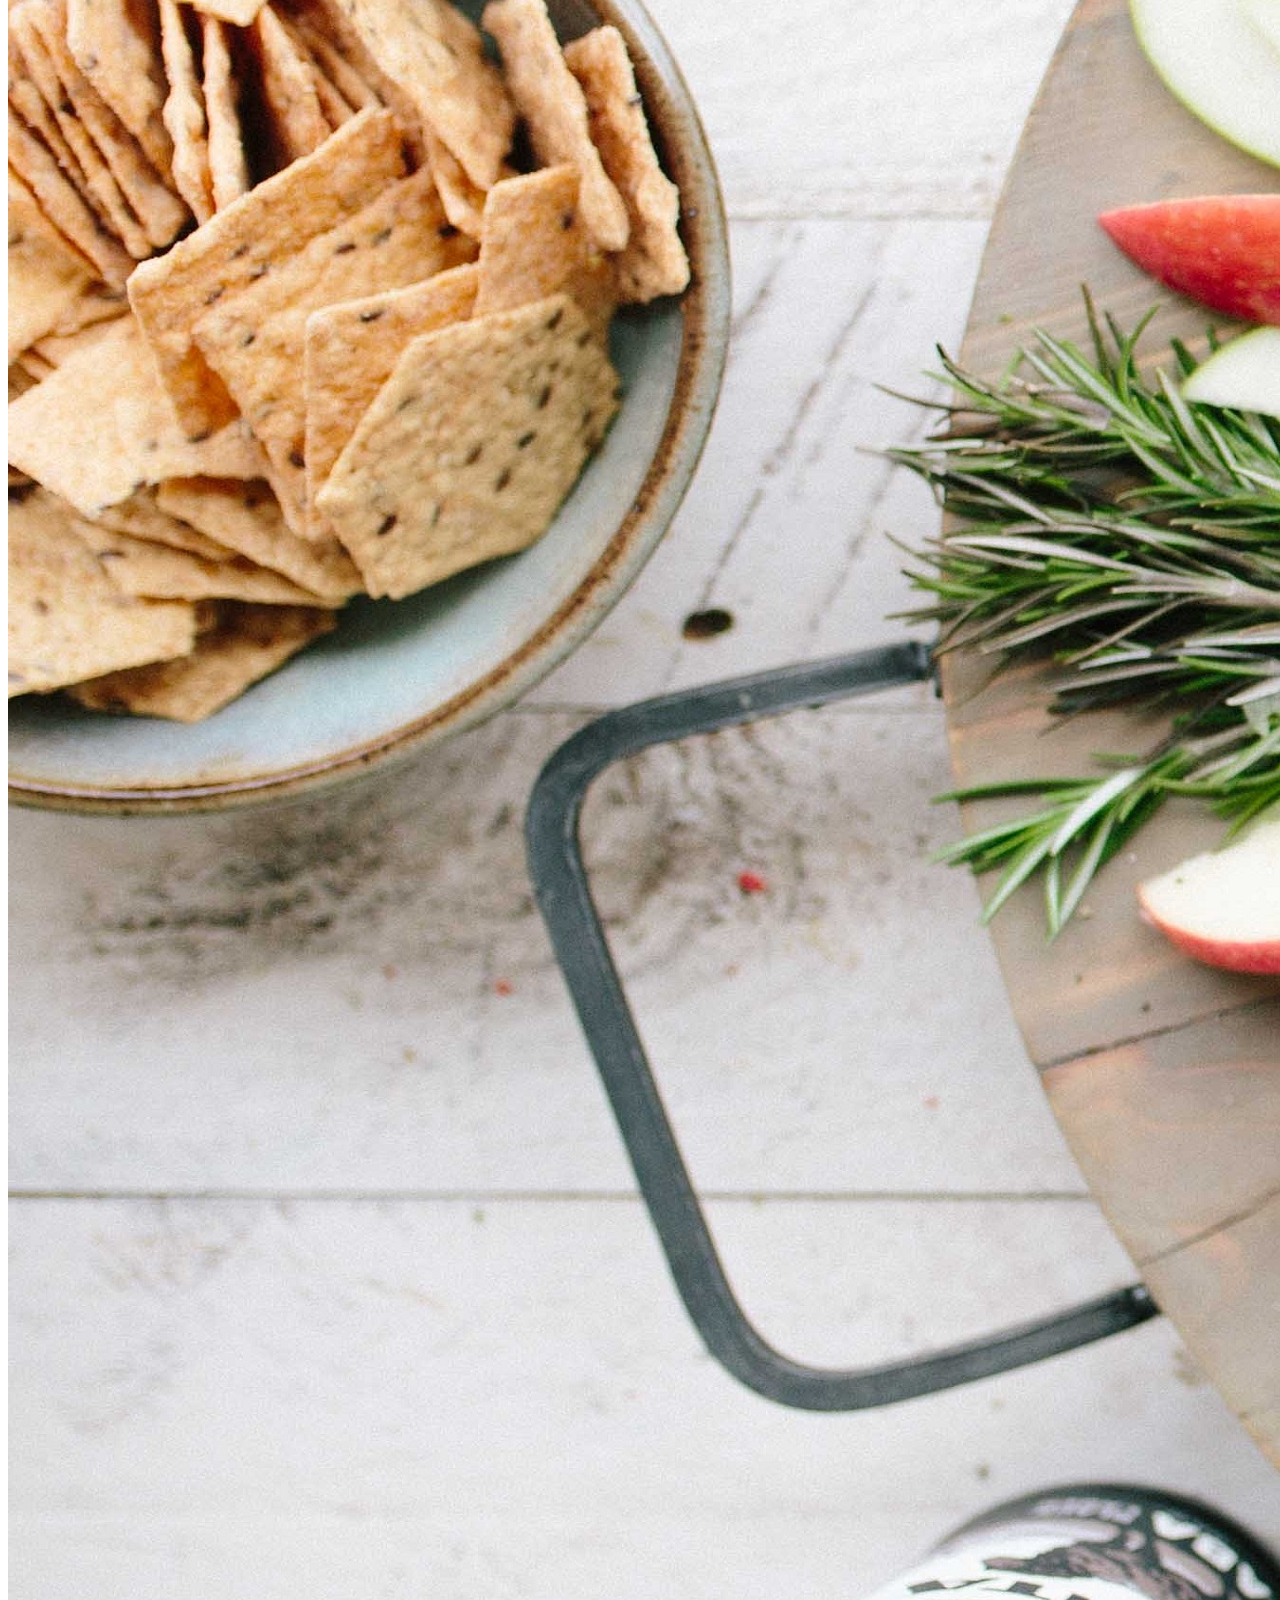
==== commit 2612a061: "add caption to carousel above xs" ====
--- a/index.html
+++ b/index.html
@@ -14,23 +14,23 @@
 	<!-- XS navigation bar -->
 	<ul class="nav nav-pills nav-fill d-sm-none">
 		<li class="nav-item">
-			<a class="nav-link" href="index.html"><img src="/images/home.svg" width="100%" alt="HOME"></a>
+			<a class="nav-link" href="index.html"><img src="/images/home.svg"></a>
 		</li>
 		<li class="nav-item">
-			<a class="nav-link" href="search.html"><img src="/images/magnifying-glass.svg" width="100%" alt="SEARCH"></a>
+			<a class="nav-link" href="search.html"><img src="/images/magnifying-glass.svg"></a>
 		</li>
 		<li class="nav-item">
-			<a class="nav-link" href="events.html"><img src="/images/calendar.svg" width="100%" alt="EVENTS"></a>
+			<a class="nav-link" href="events.html"><img src="/images/calendar.svg"></a>
 		</li>
 		<li class="nav-item">
-			<a class="nav-link" href="submit.html"><img src="/images/inbox.svg" width="100%" alt="SUBMIT"></a>
+			<a class="nav-link" href="submit.html"><img src="/images/inbox.svg"></a>
 		</li>
 		<li class="nav-item">
-			<a class="nav-link" href="about.html"><img src="/images/person.svg" width="100%" alt="ABOUT"></a>
+			<a class="nav-link" href="about.html"><img src="/images/person.svg"></a>
 		</li>
 	</ul>
 	
-		<!--SM & greater navigation menu -->
+	<!--SM & greater navigation menu -->
 	<nav class="navbar navbar-collapse bg-info d-none d-sm-flex">
 		<a class="navbar-brand text-white" href="index.html">HOME</a>
 		<a class="navbar-brand text-white" href="search.html">SEARCH</a>
@@ -38,7 +38,7 @@
 		<a class="navbar-brand text-white" href="submit.html">SUBMIT BUSINESS</a>
 		<a class="navbar-brand text-white" href="about.html">ABOUT</a>
 	</nav>
-	
+
 	<!-- carousel -->
 	<div id="carouselExampleIndicators" class="carousel slide" data-ride="carousel">
 		<ol class="carousel-indicators">
@@ -49,13 +49,25 @@
 		<div class="carousel-inner">
 			<div class="card text-white">
 				<div class="carousel-item active">
-					<img class="d-block w-100 card-img" src="/images/rawpixel-com-296621.jpg" alt="First slide">
+					<img class="d-block w-100 card-img" src="/images/rawpixel-com-296621.jpg">
+					<div class="carousel-caption d-none d-sm-block">
+						<h3>SEARCH</h3>
+						<P>Check out the directory for a business near you</p>
+					</div>
 				</div>
 				<div class="carousel-item">
-					<img class="d-block w-100 card-img" src="/images/firza-pratama-437843.jpg" alt="Second slide">
+					<img class="d-block w-100 card-img" src="/images/firza-pratama-437843.jpg">
+					<div class="carousel-caption d-none d-sm-block">
+						<h3>EVENTS</h3>
+						<P>Take a look at upcoming events in the area</p>
+					</div>
 				</div>
 				<div class="carousel-item">
-					<img class="d-block w-100 card-img" src="/images/brooke-lark-200721.jpg" alt="Third slide">
+					<img class="d-block w-100 card-img" src="/images/brooke-lark-200721.jpg">
+					<div class="carousel-caption d-none d-sm-block">
+						<h3>SUBMIT</h3>
+						<P>Add your business to our directory</p>
+					</div>
 				</div>
 				<div class="card-img-overlay">
 					<span class="card-title">561 BUY PoC DIRECTORY</span>
@@ -72,8 +84,8 @@
 	  </a>
 	</div>
 	
-	<!-- vertical mobile navigation -->
-	<ul class="nav nav-pills flex-column" >
+	<!-- XS vertical mobile navigation -->
+	<ul class="nav nav-pills flex-column d-sm-none">
 		<li class="nav-item">
 			<a class="nav-link bg-info text-white" href="search.html">Search</a>
 		</li>
--- a/styles.css
+++ b/styles.css
@@ -1,14 +1,62 @@
-.bg-info{
-	margin: 5px;
-}
-
 .card-img-overlay{
 	font-size: 25px;
 	margin-left: 15px;
 	margin-top: 30px;
 	text-align: center;
 	font-weight: 500;
-	text-shadow: 1px 2px black;
+	text-shadow: 4px 2px black;
+}
+
+@media (min-width: 576px) {
+	.card-img-overlay{
+		font-size: 50px;
+	}
+}
+
+@media (min-width: 768px) {
+	.card-img-overlay{
+		font-size: 75px;
+	}
+}
+
+@media (min-width: 992px) {
+	.card-img-overlay{
+		font-size: 100px;
+	}
+	
+	.carousel-caption h3 {
+		font-size: 40px;
+	}
+
+	.carousel-caption p {
+		font-size: 25px;
+	}
+}
+
+@media (min-width: 1200px) {
+	.card-img-overlay{
+		font-size: 125px;
+	}
+	
+	.carousel-caption h3 {
+		font-size: 65px;
+	}
+
+	.carousel-caption p {
+		font-size: 50px;
+	}
+}
+
+.nav-pills .nav-item img{
+	width: 100%;
+}
+
+.nav .bg-info{
+	margin: 5px;
+}
+
+.carousel-caption{
+	text-shadow: 4px 2px black;
 }
 
 .footer {
